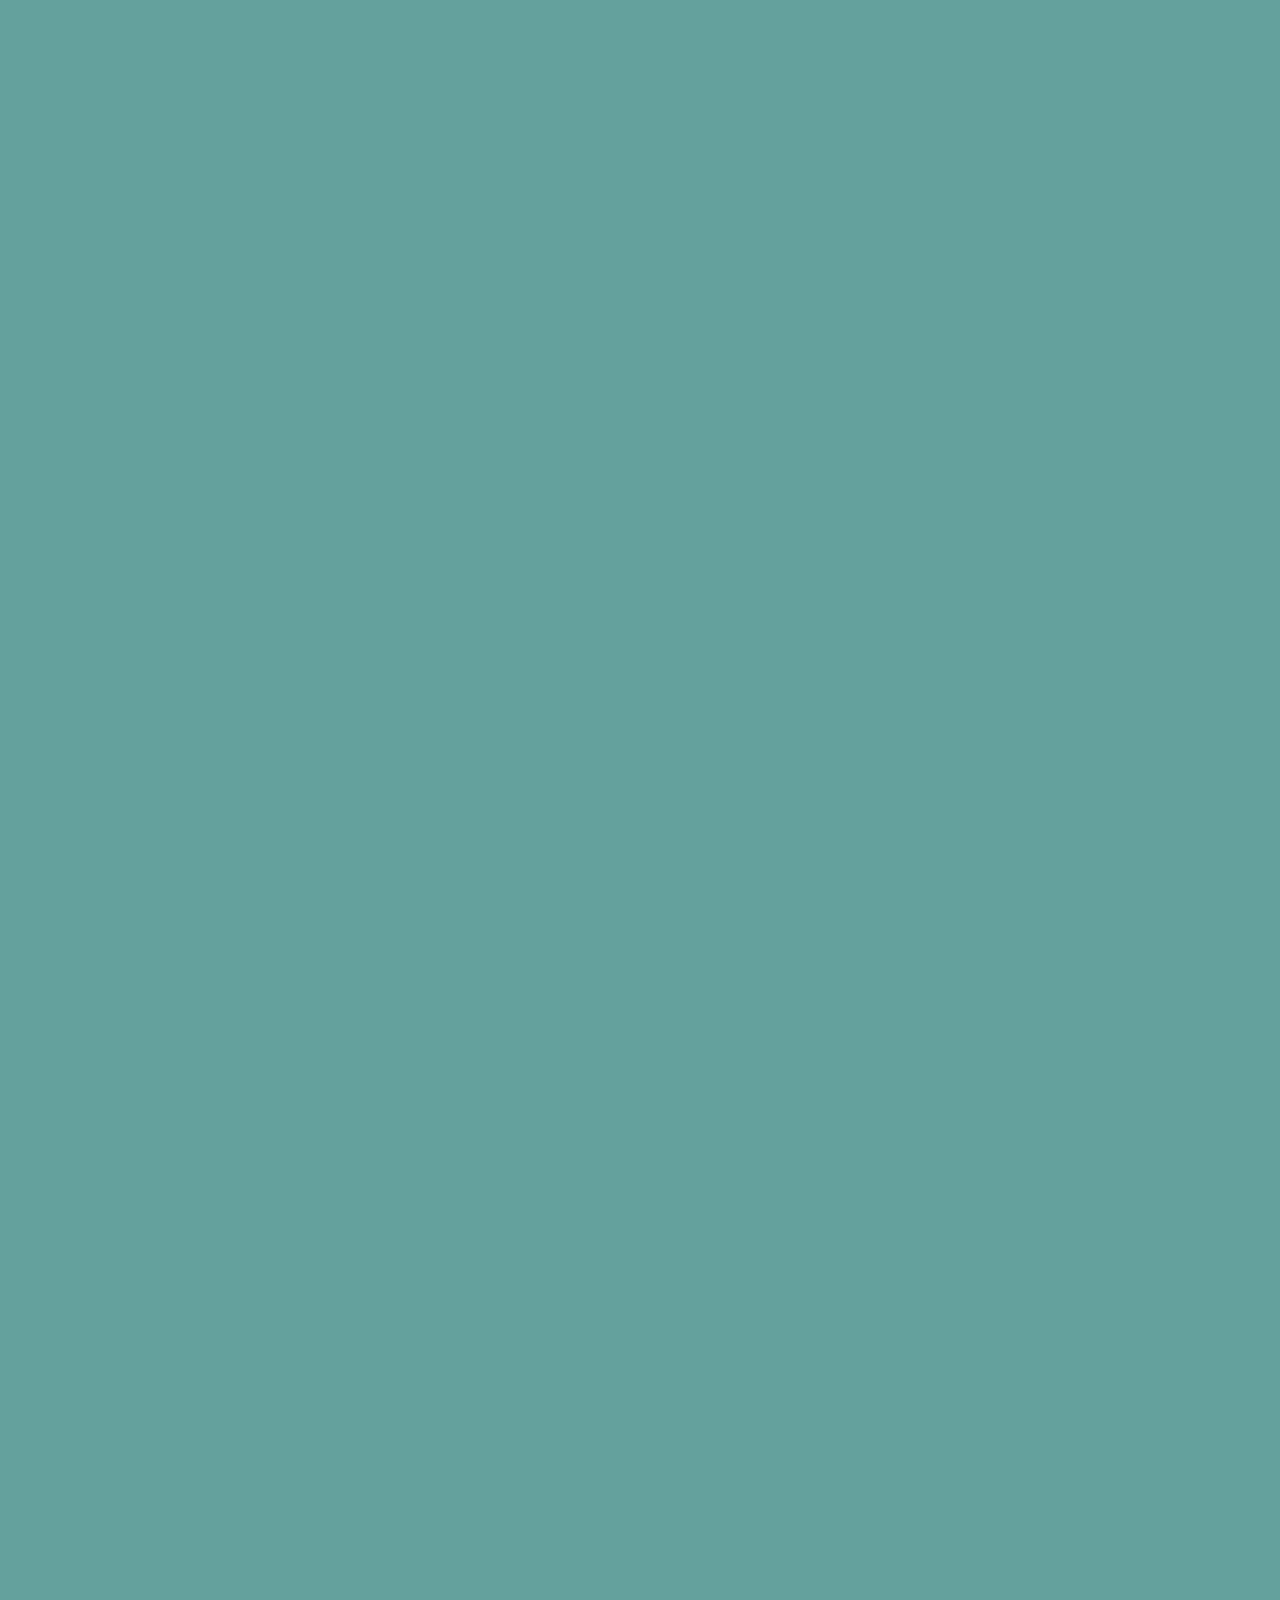
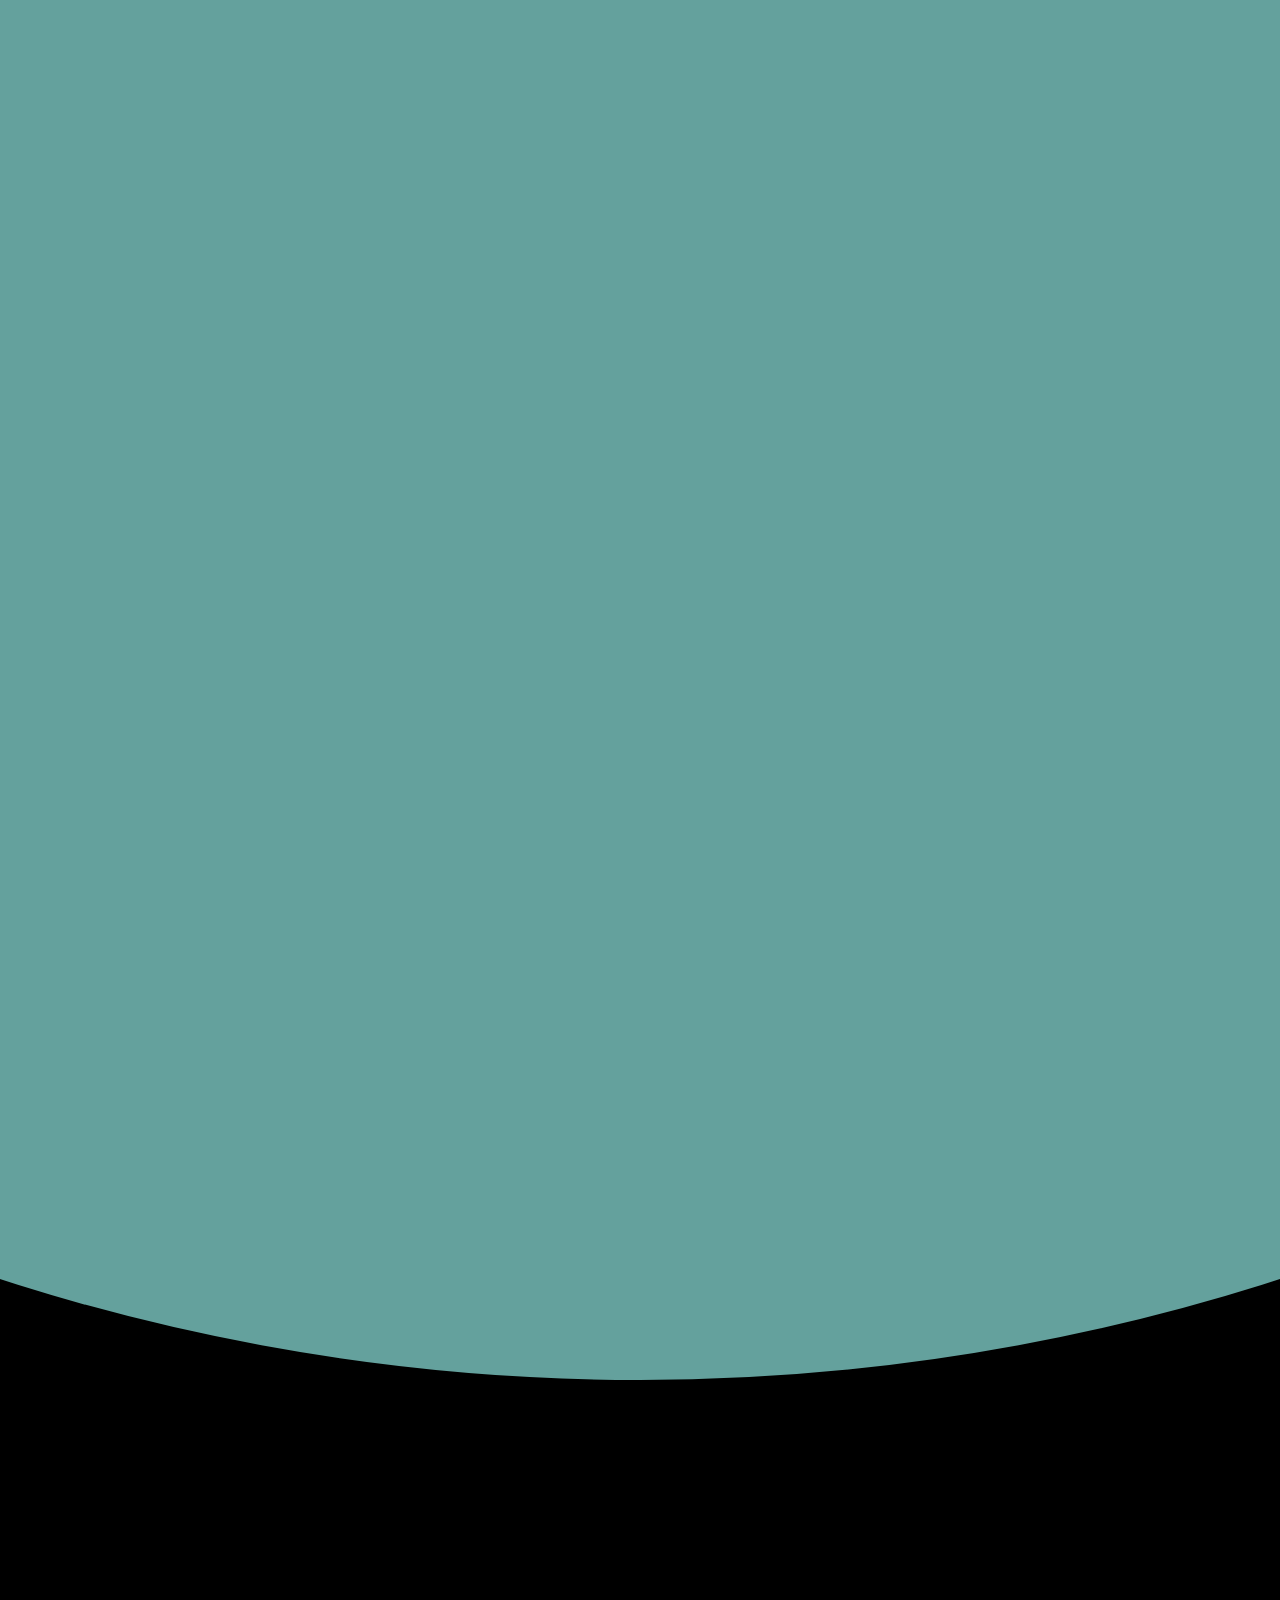
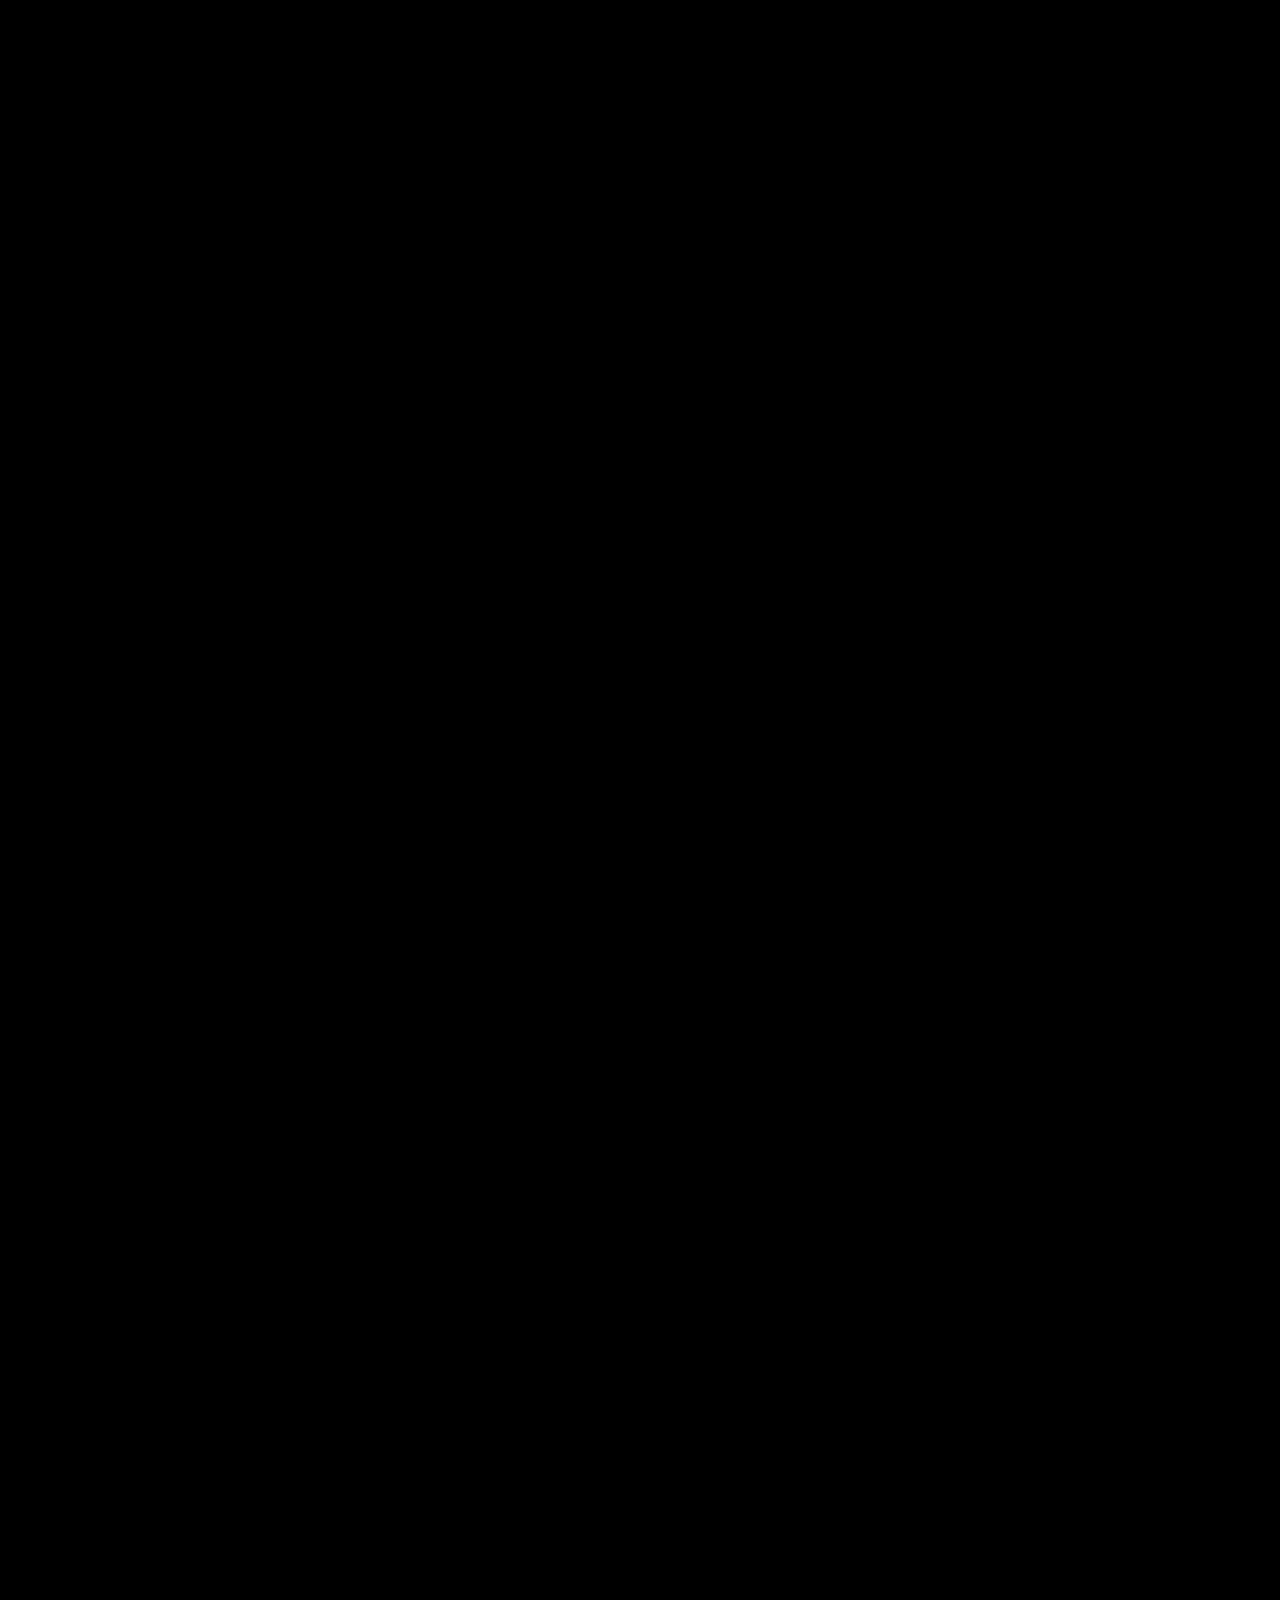
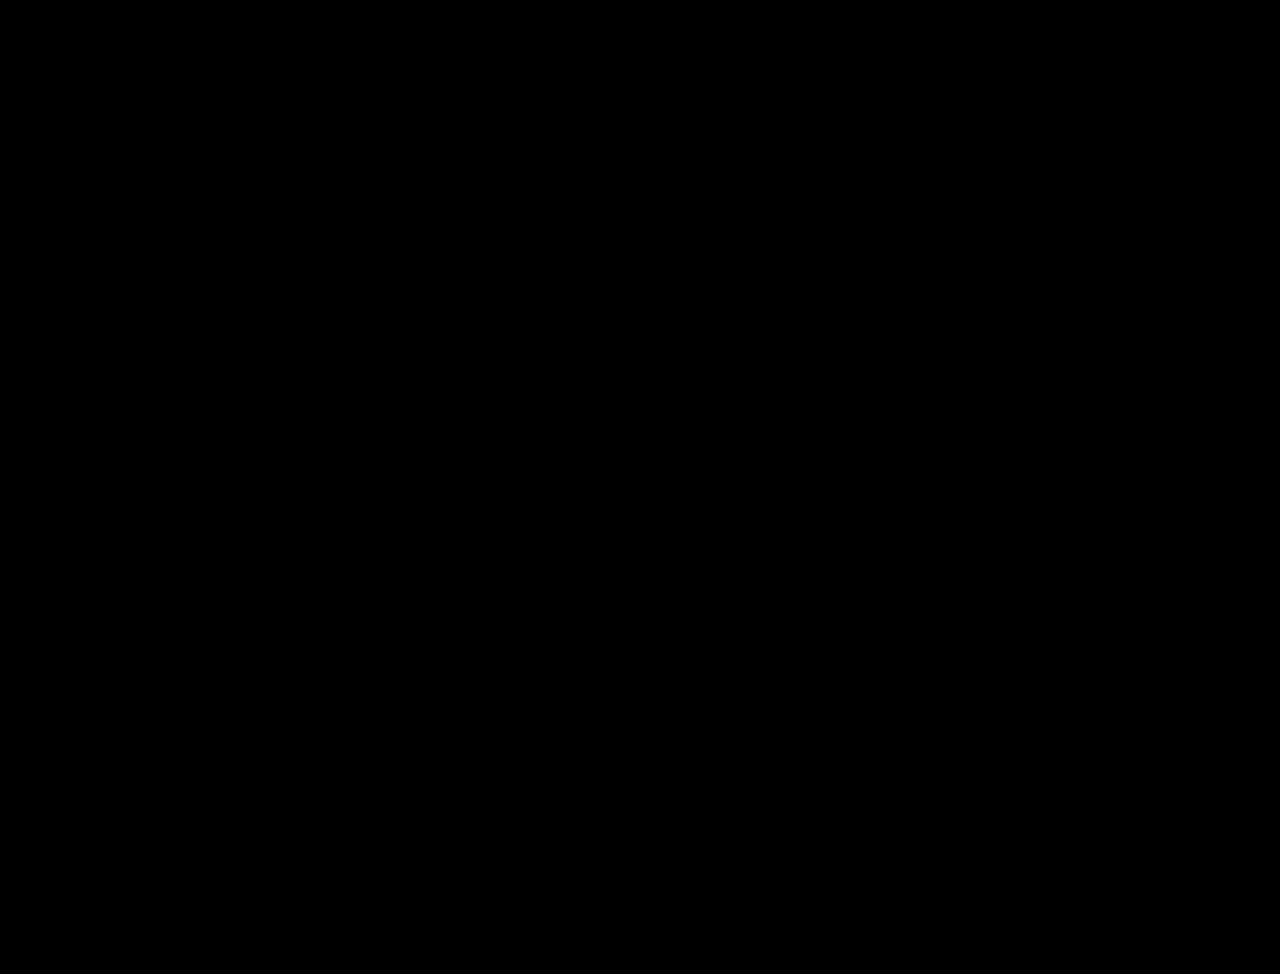
==== index.html @ 43453d51 "1.1.0" ====
<!DOCTYPE html>
<html lang="fr">
<head>
	<meta charset="utf-8">
	<meta name="viewport" content="width=device-width, initial-scale=1, shrink-to-fit=no">
	<meta name="description" content="MONDESIR PortFolio">
	<meta name="author" content="MONDESIR Malik">
	<meta name="robots" content="index, follow" />
	<title>MONDESIR PortFolio</title>

	<!-- Bootstrap core CSS -->
	<link href="vendor/bootstrap/css/bootstrap.min.css" rel="stylesheet">

	<!-- Custom fonts for this template -->
	<link href="vendor/fontawesome-free/css/all.min.css" rel="stylesheet">
	<link href="https://fonts.googleapis.com/css?family=Varela+Round" rel="stylesheet">
	<link href="https://fonts.googleapis.com/css?family=Nunito:200,200i,300,300i,400,400i,600,600i,700,700i,800,800i,900,900i" rel="stylesheet">

	<!-- Custom styles for this template -->
	<link href="css/grayscale.min.css" rel="stylesheet">
	<link href="css/style.css" rel="stylesheet">
</head>

<body id="page-top" class="welcome">
	<span id="splash-overlay" class="splash"></span>
	<span id="welcome" class="z-depth-4"></span>
	<!-- Navigation -->
	<nav class="navbar navbar-expand-lg navbar-light fixed-top" id="mainNav">
		<div class="container">
			<a class="navbar-brand js-scroll-trigger" href="#page-top">MONDESIR PortFolio</a>
			<button class="navbar-toggler navbar-toggler-right" type="button" data-toggle="collapse" data-target="#navbarResponsive" aria-controls="navbarResponsive" aria-expanded="false" aria-label="Toggle navigation">
				Menu
				<i class="fas fa-bars"></i>
			</button>
			<div class="collapse navbar-collapse" id="navbarResponsive">
				<ul class="navbar-nav ml-auto">
					<li class="nav-item">
						<a class="nav-link js-scroll-trigger" href="#about">PRÉSENTATION</a>
					</li>
					<li class="nav-item">
						<a class="nav-link js-scroll-trigger" href="#skills">COMPÉTENCES</a>
					</li>
					<li class="nav-item">
						<a class="nav-link js-scroll-trigger" href="#cursus">PARCOURS</a>
					</li>
					<li class="nav-item">
						<a class="nav-link js-scroll-trigger" href="#projects">PPE</a>
					</li>
					<li class="nav-item">
						<a class="nav-link js-scroll-trigger" href="#documents">DOCUMENTS</a>
					</li>
					<li class="nav-item">
						<a class="nav-link js-scroll-trigger" href="#contact">CONTACT</a>
					</li>
				</ul>
			</div>
		</div>
	</nav>

	<!-- Header -->
	<header class="masthead">
		<div class="container d-flex h-100 align-items-center">
			<div class="mx-auto text-center">
				<h1 class="mx-auto my-0 text-uppercase">MONDESIR</h1>
				<h2 class="text-white-50 mx-auto mt-2 mb-5">PortFolio à usage scolaire et professionnel</h2>
				<a href="#about" class="btn btn-primary js-scroll-trigger">Découvrir</a>
			</div>
		</div>
	</header>

	<!-- About Section -->
	<section id="about" class="about-section text-center">
		<div class="container">
			<div class="row">
				<div class="col-lg-8 mx-auto">
					<h2 class="text-white mb-4">PRÉSENTATION</h2>
					<p class="text-white-50">Je m'appelle Malik MONDESIR, j'ai 20 ans et je suis un étudiant en BTS SIO (Services Informatiques aux Organisations), spécialité SLAM (Solutions Logicielles et Applications Métier) au <a class="popup" href="http://www.lyceerobertschuman.com/">Lycée Privé et UFA - Robert Schuman<img class="img" src="img/cursus/rs.png" alt="Robert Schuman"></a> localisée à Dugny (93).<br><br>
						Passionné par l'informatique et le développement dans toutes ses formes, je me spécialise dans le développement Web et je souhaite poursuivre mes études en alternance pour mon bachelor (BAC+4).
					</p>
				</div>
			</div>
			<div class="crop"><img class="img-fluid" src="img/about/iPhoneX.png" alt="iPhoneX"></div>
		</div>
	</section>

	<!-- Skills Section -->
	<section id="skills" class="contact-section bg-light">
		<div class="container">
			<h2 class="text-secondary text-center mb-4">COMPÉTENCES</h2>
			<div class="row">
				<div class="col-md-4 mb-3 mb-md-0">
					<div class="card py-4 h-100">
						<div class="card-body text-center">
							<i class="fas fa-laptop-code text-primary mb-2"></i>
							<h4 class="text-uppercase m-0"><span id="typed" class="typed1"></span></h4>
							<hr class="my-4">
							<div class="small text-black-50">Langages utilisés</div>
						</div>
					</div>
				</div>

				<div class="col-md-4 mb-3 mb-md-0">
					<div class="card py-4 h-100">
						<div class="card-body text-center">
							<i class="fas fa-desktop text-primary mb-2"></i>
							<h4 class="text-uppercase m-0"><span class="typed2"></span></h4>
							<hr class="my-4">
							<div class="small text-black-50">Frameworks utilisés</div>
						</div>
					</div>
				</div>

				<div class="col-md-4 mb-3 mb-md-0">
					<div class="card py-4 h-100">
						<div class="card-body text-center">
							<i class="fas fa-tools text-primary mb-2"></i>
							<h4 class="text-uppercase m-0"><span class="typed3"></span></h4>
							<hr class="my-4">
							<div class="small text-black-50">Compétences acquises</div>
						</div>
					</div>
				</div>
			</div>
		</div>
	</section>

	<section id="cursus" class="contact-section bg-light">
		<div class="container">
			<h2 class="text-secondary text-center mb-4">PARCOURS</h2>
			<div class="timeline">
				<div class="time left">
					<div class="content">
						<h4>2020</h4>
						<p>Contrat d'apprentissage (alternance) au sein de Hub One - Télécommunications en tant que : <pre>Assistant Support Bureautique chez Hub One</pre></p>
						<img src="img/cursus/ho.png" alt="Hub One" class="img-fluid">
					</div>
				</div>
				<div class="time right">
					<div class="content">
						<h4>2019</h4>
						<p>Stage au sein de MOM Packaging dans laquelle j'ai intégré le service <pre>Automatisme</pre></p>
						<img src="img/cursus/mom.png" alt="MOM Packaging" class="img-fluid">
					</div>
				</div>
				<div class="time left">
					<div class="content">
						<h4>2017-2019</h4>
						<p>Etudiant au lycée privé et UFA Robert Schuman de la Première STI2D option SIN à la deucième année de BTS SIO SLAM</p>
						<img src="img/cursus/rs.png" alt="Robert Schuman" class="img-fluid">
					</div>
				</div>
				<div class="time right">
					<div class="content">
						<h4>2015-2016</h4>
						<p>Etudiant au lycée de l'ensemble La Salle Saint-Rosaire</p>
						<img src="img/cursus/ssr.png" alt="La Salle Saint-Rosaire" class="img-fluid">
					</div>
				</div>
				<div class="time left">
					<div class="content">
						<h4>2014</h4>
						<p>Stage à Renault SAS à Boulogne Billancourt</p>
						<img src="img/cursus/rrg.png" alt="Renault SAS" class="img-fluid">
					</div>
				</div>
			</div>
		</div>
	</section>

	<!-- Projects Section -->
	<section id="projects" class="projects-section bg-light">
		<div class="container">

			<!-- Featured Project Row 1 -->
			<div class="row align-items-center no-gutters mb-4 mb-lg-5">
				<div class="col-xl-8 col-lg-7">
					<img class="img-fluid mb-3 mb-lg-0" src="https://fakeimg.pl/700x500/fff%2C0/008bc4/?font=lobster&font_size=175&text=Alumnus" alt="Alumnus">
				</div>
				<div class="col-xl-4 col-lg-5">
					<div class="featured-text text-center text-lg-left">
						<h4><a href="https://github.com/mondesirm/alumnus">Contexte LPRS : Alumnus</a></h4>
						<p class="text-black-50 mb-0">
							Site pour le lycée privé et UFA Robert Schuman qui permet à ses étudiants de communiquer ensemble,
							de poster sur un forum privé ainsi que de décrocher des opportunités d'alternance.
						</p>
					</div>
				</div>
			</div>

			<!-- Featured Project Row 2 -->
			<div class="row align-items-center no-gutters mb-4 mb-lg-5">
				<div class="col-xl-4 col-lg-5">
					<div class="featured-text text-center text-lg-left">
						<h4><a href="https://github.com/mondesirm/medisys">Contexte HSB : MediSys</a></h4>
						<p class="text-black-50 mb-0">
							Solution logicielle de gestion simplifiée d'un stock de médicaments, des prises de rendez-vous
							entre un patient et son médecin traitant ainsi que des profils utilisateurs et clients au même endroit.
						</p>
					</div>
				</div>
				<div class="col-xl-8 col-lg-7">
					<img class="img-fluid mb-3 mb-lg-0" src="https://fakeimg.pl/700x500/fff%2C0/0a0/?font=lobster&font_size=175&text=MediSys" alt="MediSys">
				</div>
			</div>

			<!-- Project Row 1 -->
			<div class="row justify-content-center no-gutters mb-5 mb-lg-0">
				<div class="col-lg-6">
					<img class="img-fluid" src="https://fakeimg.pl/700x500/fff%2C0/f40/?font=lobster&font_size=150&text=BlockXter" alt="BlockXter">
				</div>
				<div class="col-lg-6">
					<div class="bg-black text-center h-100 project">
						<div class="d-flex h-100">
							<div class="project-text w-100 my-auto text-center text-lg-left">
								<h4 class="text-white"><a href="https://github.com/mondesirm/blockxter">BlockXter</a></h4>
								<p class="mb-0 text-white-50">Une médiathèque de films (et non un site de streaming) composée d'un centre d'admnistration.</p>
								<hr class="d-none d-lg-block mb-0 ml-0">
							</div>
						</div>
					</div>
				</div>
			</div>

			<!-- Project Row 2 -->
			<div class="row justify-content-center no-gutters">
				<div class="col-lg-6">
					<img class="img-fluid" src="https://fakeimg.pl/700x500/fff%2C0/00C/?font=lobster&font_size=150&text=Academia" alt="Academia">
				</div>
				<div class="col-lg-6 order-lg-first">
					<div class="bg-black text-center h-100 project">
						<div class="d-flex h-100">
							<div class="project-text w-100 my-auto text-center text-lg-right">
								<h4 class="text-white"><a href="https://github.com/mondesirm/academia">Academia</a></h4>
								<p class="mb-0 text-white-50">Site pour la gestion des élèves,
								des enseignants et des ressources d'un établissement secondaaire.</p>
								<hr class="d-none d-lg-block mb-0 mr-0">
							</div>
						</div>
					</div>
				</div>
			</div>

			<!-- Project Row 3 -->
			<div class="row justify-content-center no-gutters mb-5 mb-lg-0">
				<div class="col-lg-6">
					<img class="img-fluid" src="https://fakeimg.pl/700x500/fff%2C0/f00/?font=lobster&font_size=120&text=Pizza%20Empire" alt="Pizza Empire">
				</div>
				<div class="col-lg-6">
					<div class="bg-black text-center h-100 project">
						<div class="d-flex h-100">
							<div class="project-text w-100 my-auto text-center text-lg-left">
								<h4 class="text-white"><a href="https://github.com/mondesirm/pizza-empire">Pizza Empire</a></h4>
								<p class="mb-0 text-white-50">Un site de restauration fictive avec possibilité de commander des plats.</p>
								<hr class="d-none d-lg-block mb-0 ml-0">
							</div>
						</div>
					</div>
				</div>
			</div>

		</div>
	</section>

	<!-- Signup Section -->
	<!-- <section id="signup" class="signup-section">
		<div class="container">
			<div class="row">
				<div class="col-md-10 col-lg-8 mx-auto text-center">

					<i class="far fa-paper-plane fa-2x mb-2 text-white"></i>
					<h2 class="text-white mb-5">Newsletter</h2>

					<form class="form-inline d-flex">
						<input type="email" class="form-control flex-fill mr-0 mr-sm-2 mb-3 mb-sm-0" id="inputEmail" placeholder="Enter email address...">
						<button type="submit" class="btn btn-primary mx-auto">S'abonner</button>
					</form>

				</div>
			</div>
		</div>
	</section> -->

	<!-- Card Section -->
	<section id="documents" class="contact-section bg-black text-center">
		<div class="container">
			<h2 class="text-secondary text-center mb-4">DOCUMENTS</h2>
			<div class="row">
				<div class="col-lg-4 mx-auto">
					<div class="card">
						<div class="card-body row text-center">
							<div class="col">
								<!-- <div class="text-value-xl">21</div> -->
								<div class="text-uppercase text-muted medium"><a href="MONDESIR_CV.pdf" download>Télécharge mon CV</a></div>
							</div>
						</div>
					</div>
				</div>
				<!-- <div class="col">
					<div class="card">
						<div class="card-header bg-secondary">
							<i class="fab fa-github-alt text-white my-4 display-4"></i>
						</div>
						<div class="card-body row text-center">
							<div class="col">
								<div class="text-value-xl">21</div>
								<div class="text-uppercase text-muted small">repos</div>
							</div>
							<div class="vr"></div>
							<div class="col">
								<div class="text-value-xl">8</div>
								<div class="text-uppercase text-muted small">followers</div>
							</div>
						</div>
					</div>
				</div> -->
				<!-- <div class="col">
					<div class="LI-profile-badge card" data-version="v1" data-size="small" data-locale="fr_FR" data-type="vertical" data-theme="light" data-vanity="malik-mondesir"><a class="card-header LI-simple-link" href='https://fr.linkedin.com/in/malik-mondesir?trk=profile-badge'>Malik MONDESIR</a></div>
				</div>
				<div class="col">
					<div class="LI-profile-badge bg-white"  data-version="v1" data-size="large" data-locale="fr_FR" data-type="horizontal" data-theme="light" data-vanity="malik-mondesir"><a class="LI-simple-link" href='https://fr.linkedin.com/in/malik-mondesir?trk=profile-badge'>Malik MONDESIR</a></div>
				</div> -->
			</div>
		</div>
	</section>

	<!-- Contact Section -->
	<section id="contact" class="contact-section bg-black">
		<div class="container">
			<h2 class="text-secondary text-center mb-4">CONTACTS</h2>
			<div class="row">
				<div class="col-md-4 mb-3 mb-md-0">
					<div class="card py-4 h-100">
						<div class="card-body text-center">
							<i class="fas fa-map-marked-alt text-primary mb-2"></i>
							<h4 class="text-uppercase m-0">Adresse</h4>
							<hr class="my-4">
							<div class="small text-black-50">Périphérie de Paris</div>
						</div>
					</div>
				</div>

				<div class="col-md-4 mb-3 mb-md-0">
					<div class="card py-4 h-100">
						<div class="card-body text-center">
							<i class="fas fa-envelope text-primary mb-2"></i>
							<h4 class="text-uppercase m-0">Email</h4>
							<hr class="my-4">
							<div class="small text-black-50">
								<a href="mailto:malikmondesir@gmail.com
									&subject=PortFolio
									&body=Bonjour%20Malik,%20">malikmondesir@gmail.com
								</a>
							</div>
						</div>
					</div>
				</div>

				<div class="col-md-4 mb-3 mb-md-0">
					<div class="card py-4 h-100">
						<div class="card-body text-center">
							<i class="fas fa-mobile-alt text-primary mb-2"></i>
							<h4 class="text-uppercase m-0">Téléphone</h4>
							<hr class="my-4">
							<div class="small text-black-50">
								<a href="tel:0627751652">06 27 75 16 52</a>
							</div>
						</div>
					</div>
				</div>
			</div>

			<div class="social d-flex justify-content-center">
				<a href="https://www.linkedin.com/in/malik-mondesir/" class="mx-2">
					<i class="fab fa-linkedin-in"></i>
				</a>
				<a href="https://github.com/mondesirm/" class="mx-2">
					<i class="fab fa-github-alt"></i>
				</a>
			</div>
		</div>
	</section>

	<!-- <section class="contact-section bg-black text-center">
		<div class="container">
			<script src="https://gist.github.com/mondesirm/c7790a0b3f957fee46fb705e9e9e18c1.js"></script>
		</div>
	</section> -->

	<!-- Card Section
	<section class="contact-section bg-black text-center">
		<div class="container">
			<div class="row">
				<div class="col">
					<div class="card">
						<div class="card-header bg-primary">
							<i class="fab fa-linkedin-in text-white my-4 display-4"></i>
						</div>
						<div class="card-body row text-center">
							<div class="col">
								<div class="text-value-xl">21</div>
								<div class="text-uppercase text-muted small">relations</div>
							</div>
							<div class="vr"></div>
							<div class="col">
								<div class="text-value-xl">8</div>
								<div class="text-uppercase text-muted small">collaborateurs</div>
							</div>
						</div>
					</div>
				</div>
				<div class="col">
					<div class="card">
						<div class="card-header bg-secondary">
							<i class="fab fa-github-alt text-white my-4 display-4"></i>
						</div>
						<div class="card-body row text-center">
							<div class="col">
								<div class="text-value-xl">21</div>
								<div class="text-uppercase text-muted small">repos</div>
							</div>
							<div class="vr"></div>
							<div class="col">
								<div class="text-value-xl">8</div>
								<div class="text-uppercase text-muted small">followers</div>
							</div>
						</div>
					</div>
				</div>
				<div class="col">
					<div class="LI-profile-badge card" data-version="v1" data-size="small" data-locale="fr_FR" data-type="vertical" data-theme="light" data-vanity="malik-mondesir"><a class="card-header LI-simple-link" href='https://fr.linkedin.com/in/malik-mondesir?trk=profile-badge'>Malik MONDESIR</a></div>
				</div>
				<div class="col">
					<div class="LI-profile-badge bg-white"  data-version="v1" data-size="large" data-locale="fr_FR" data-type="horizontal" data-theme="light" data-vanity="malik-mondesir"><a class="LI-simple-link" href='https://fr.linkedin.com/in/malik-mondesir?trk=profile-badge'>Malik MONDESIR</a></div>
				</div>
			</div>
		</div>
	</section> -->

	<!-- Footer -->
	<footer class="bg-black small text-center text-white-50">
		<div class="container popup">
			Grayscale 2019<script>new Date().getFullYear()>2010&&document.write("-"+new Date().getFullYear());</script> | MIT <i class="fas fa-info-circle"></i>
			<div class="txt bg-white text-black">
				Permission is hereby granted, free of charge, to any person obtaining a copy of this software and associated documentation files (the "Software"), to deal in the Software without restriction, including without limitation the rights to use, copy, modify, merge, publish, distribute, sublicense, and/or sell copies of the Software, and to permit persons to whom the Software is furnished to do so, subject to the following conditions:

				The above copyright notice and this permission notice shall be included in all copies or substantial portions of the Software.

				THE SOFTWARE IS PROVIDED "AS IS", WITHOUT WARRANTY OF ANY KIND, EXPRESS OR IMPLIED, INCLUDING BUT NOT LIMITED TO THE WARRANTIES OF MERCHANTABILITY, FITNESS FOR A PARTICULAR PURPOSE AND NONINFRINGEMENT. IN NO EVENT SHALL THE AUTHORS OR COPYRIGHT HOLDERS BE LIABLE FOR ANY CLAIM, DAMAGES OR OTHER LIABILITY, WHETHER IN AN ACTION OF CONTRACT, TORT OR OTHERWISE, ARISING FROM, OUT OF OR IN CONNECTION WITH THE SOFTWARE OR THE USE OR OTHER DEALINGS IN THE SOFTWARE.
			</div>
		</div>
	</footer>

	<!-- Bootstrap core JavaScript -->
	<script src="vendor/jquery/jquery.min.js"></script>
	<script src="vendor/bootstrap/js/bootstrap.bundle.min.js"></script>
	<!-- Plugin JavaScript -->
	<script src="vendor/jquery-easing/jquery.easing.min.js"></script>
	<!-- Custom scripts for this template -->
	<script src="js/grayscale.min.js"></script>
	<!-- Typed JS  -->
	<script src='https://cdnjs.cloudflare.com/ajax/libs/jquery/3.0.0-alpha1/jquery.min.js'></script>
	<script src='https://cdnjs.cloudflare.com/ajax/libs/typed.js/1.1.1/typed.min.js'></script>
	<script src="https://cdn.jsdelivr.net/npm/typed.js@2.0.11"></script>
	<script src="js/script.js"></script>
	<!-- LinkedIn -->
	<script src="https://platform.linkedin.com/badges/js/profile.js" async defer></script>
</body>
</html>

<!-- <nav class="goo">
	<input type="checkbox" href="#" class="goo-open" name="goo-open" id="goo-open"/>
	<label class="goo-open-button" for="goo-open">
		<span class="hamburger hamburger-1"></span>
		<span class="hamburger hamburger-2"></span>
		<span class="hamburger hamburger-3"></span>
	</label>

	<a href="#about" class="goo-item"><i class="fas fa-user-graduate"></i></a>
	<a href="#skills" class="goo-item"><i class="fas fa-code"></i></a>
	<a href="#cursus" class="goo-item"><i class="fas fa-history"></i></a>
	<a href="#projects" class="goo-item"><i class="fas fa-suitcase"></i></a>
	<a href="#documents" class="goo-item"><i class="fas fa-file-pdf"></i></a>
	<a href="#contact" class="goo-item"><i class="fas fa-address-card"></i></a>
</nav>

<svg xmlns="http://www.w3.org/2000/svg" version="1.1">
	<defs>
		<filter id="shadowed-goo">
			<feGaussianBlur in="SourceGraphic" result="blur" stdDeviation="10" />
			<feColorMatrix in="blur" mode="matrix" values="1 0 0 0 0  0 1 0 0 0  0 0 1 0 0  0 0 0 18 -7" result="goo" />
			<feGaussianBlur in="goo" stdDeviation="3" result="shadow" />
			<feColorMatrix in="shadow" mode="matrix" values="0 0 0 0 0  0 0 0 0 0  0 0 0 0 0  0 0 0 1 -0.2" result="shadow" />
			<feOffset in="shadow" dx="1" dy="1" result="shadow" />
			<feComposite in2="shadow" in="goo" result="goo" />
			<feComposite in2="goo" in="SourceGraphic" result="mix" />
		</filter>
		<filter id="goo">
			<feGaussianBlur in="SourceGraphic" result="blur" stdDeviation="10" />
			<feColorMatrix in="blur" mode="matrix" values="1 0 0 0 0  0 1 0 0 0  0 0 1 0 0  0 0 0 18 -7" result="goo" />
			<feComposite in2="goo" in="SourceGraphic" result="mix" />
		</filter>
	</defs>
</svg> -->
---- css/grayscale.min.css ----
/*!
 * Start Bootstrap - Grayscale v5.0.9 (https://startbootstrap.com/template-overviews/grayscale)
 * Copyright 2013-2019 Start Bootstrap
 * Licensed under MIT (https://github.com/BlackrockDigital/startbootstrap-grayscale/blob/master/LICENSE)
 */#mainNav{min-height:56px;background-color:#fffd}#mainNav .navbar-toggler{font-size:80%;padding:.75rem;color:#64a19d;border:1px solid #64a19d}#mainNav .navbar-toggler:focus{outline:0}#mainNav .navbar-brand{transition:.5s ease;color:#161616;font-weight:700;padding:.9rem 0}#mainNav .navbar-nav .nav-item:hover{color:fade(white,80%);outline:0;background-color:transparent}#mainNav .navbar-nav .nav-item:active,#mainNav .navbar-nav .nav-item:focus{outline:0;background-color:transparent}@media (min-width:992px){#mainNav{padding-top:0;padding-bottom:0;border-bottom:none;background-color:transparent;transition: .3s ease-in-out}#mainNav .navbar-brand{padding:.5rem 0;color:rgba(255,255,255,.5)}#mainNav .nav-link{transition:.5s ease;padding:2rem 1.5rem;color:rgba(255,255,255,.5)}#mainNav .nav-link:hover{color:rgba(255,255,255,.75)}#mainNav .nav-link:active{color:#fff}#mainNav.navbar-shrink{background-color:#fffd}#mainNav.navbar-shrink .navbar-brand{color:#161616}#mainNav.navbar-shrink .nav-link{color:#161616;padding:1.5rem 1.5rem 1.25rem;border-bottom:.25rem solid transparent}#mainNav.navbar-shrink .nav-link:hover{color:#64a19d}#mainNav.navbar-shrink .nav-link:active{color:#467370}#mainNav.navbar-shrink .nav-link.active{color:#64a19d;outline:0;border-bottom:.25rem solid #64a19d}}.masthead{position:relative;width:100%;height:auto;min-height:35rem;padding:15rem 0;background:linear-gradient(to bottom,rgba(22,22,22,.3) 0,rgba(22,22,22,.7) 75%,#161616 100%),url(../img/about/mockuper.png);background-position:center;background-repeat:no-repeat;background-attachment:scroll;background-size:cover}.masthead h1{font-family:'Varela Round';font-size:2.5rem;line-height:2.5rem;letter-spacing:.8rem;background:-webkit-linear-gradient(rgba(255,255,255,.9),rgba(255,255,255,0));-webkit-text-fill-color:transparent;-webkit-background-clip:text}.masthead h2{max-width:20rem;font-size:1rem}@media (min-width:768px){.masthead h1{font-size:4rem;line-height:4rem}}@media (min-width:992px){.masthead{height:100vh;padding:0}.masthead h1{font-size:6.5rem;line-height:6.5rem;letter-spacing:.8rem}.masthead h2{max-width:30rem;font-size:1.25rem}}.btn{box-shadow:0 .1875rem .1875rem 0 rgba(0,0,0,.1)!important;padding:1.25rem 2rem;font-family:'Varela Round';font-size:80%;text-transform:uppercase;letter-spacing:.15rem;border:0}.btn-primary{background-color:#64a19d}.btn-primary:hover{background-color:#4f837f}.btn-primary:focus{background-color:#4f837f;color:#fff}.btn-primary:active{background-color:#467370!important}.about-section{padding-top:10rem;background:linear-gradient(to bottom,#161616 0,rgba(22,22,22,.9) 75%,rgba(22,22,22,.8) 100%)}.about-section p{margin-bottom:5rem}.projects-section{padding:10rem 0}.projects-section .featured-text{padding:2rem}@media (min-width:992px){.projects-section .featured-text{padding:0 0 0 2rem;border-left:.5rem solid #64a19d}}.projects-section .project-text{padding:3rem;font-size:90%}@media (min-width:992px){.projects-section .project-text{padding:5rem}.projects-section .project-text hr{border-color:#64a19d;border-width:.25rem;width:30%}}.signup-section{padding:10rem 0;background:linear-gradient(to bottom,rgba(22,22,22,.1) 0,rgba(22,22,22,.5) 75%,#161616 100%),url(../img/bg-signup.jpg);background-position:center;background-repeat:no-repeat;background-attachment:scroll;background-size:cover}.signup-section .form-inline input{box-shadow:0 .1875rem .1875rem 0 rgba(0,0,0,.1)!important;padding:1.25rem 2rem;height:auto;font-family:'Varela Round';font-size:80%;text-transform:uppercase;letter-spacing:.15rem;border:0}.contact-section{padding:5rem 0 0}.contact-section .card{border:0;border-bottom:.25rem solid #64a19d}.contact-section .card h4{font-size:.8rem;font-family:'Varela Round';text-transform:uppercase;letter-spacing:.15rem}.contact-section .card hr{border-color:#64a19d;border-width:.25rem;width:3rem}.contact-section .social{margin-top:5rem}.contact-section .social a{text-align:center;height:3rem;width:3rem;background:rgba(255,255,255,.1);border-radius:100%;line-height:3rem;color:rgba(255,255,255,.3)}.contact-section .social a:hover{color:rgba(255,255,255,.5)}.contact-section .social a:active{color:#fff}body{font-family:Nunito;letter-spacing:.0625em}a{color:#64a19d}a:focus,a:hover{text-decoration:none;color:#3c6360}.bg-black{background-color:#161616!important}.bg-primary{background-color:#64a19d!important}.text-primary{color:#64a19d!important}footer{padding:5rem 0}
---- css/style.css ----
/* LOGO + CURSORS */
	/*#logo { transition: all .5s ease-out; }*/
	/*#logo:hover { animation: zoom .8s infinite; }*/
	* { cursor: url('img/cursor.png') 0 0, auto !important; }
	.fancybox-content:active, .fancybox-content h2:active,
	.fancybox-content div:active, .fancybox-content p:active {
		cursor: url('img/cursor3.png') 15 15, auto !important;
	}
	a, button, img, .sl-nav, .info-request .arrow,
	.btn.blue, .crf-s:after, .crf-sm *,
	#calendar .left, #calendar .right { cursor: url('img/cursor2.png') 10 0, auto !important; }
	form input, textarea { cursor: url('img/cursor4.png') 15 15, auto !important; }

/* SCROLLBAR */
	::-webkit-scrollbar { background-color: #1c1e1f; color: #c5c1b9; }

	.nav-link.js-scroll-trigger, .navbar-brand.js-scroll-trigger, .img, .img.cc_pointer, .cc_pointer, [type="search"]::-webkit-search-cancel-button, [type="search"]::-webkit-search-decoration, .paper-button, .ytp-progress-bar-container, input[type=submit], :link, :visited, a > *, img, button, ::-webkit-scrollbar-button, .ogdlpmhglpejoiomcodnpjnfgcpmgale_pointer, ::-webkit-file-upload-button, button, .ytp-volume-panel, #myogdlpmhglpejoiomcodnpjnfgcpmgale .icon {
	    cursor: url([data-uri]…IHrA2qnB4OsxsAAVJR5lwYsBUg2t0eYAooCqHKWyLV6gd7l8gw0ADJDwAAAABJRU5ErkJggg==) 9 0, auto !important;
	}

	::-webkit-scrollbar-corner { background-color: #181a1b; }

	::-webkit-scrollbar-thumb { background-color: #2a2c2e; }

	::selection { background-color: #64a19d; color: white !important; }

/* POPUP */
	.popup {
		position: relative;
		display: inline-block;
	}

	.popup .txt, .popup .img {
		visibility: hidden;
		width: 100%;
		background-color: transparent;
		color: black;
		text-align: center;
		border-radius: 6px;
		padding: 5px 0;
		position: absolute;
		z-index: 1;
		bottom: 100%;
		left: 50%;
		margin-left: -50%;
		opacity: 0;
		transition: all 1s;
	}

	/*.popup .txt::after, .popup .img::after {
		content: "";
		position: absolute;
		top: 100%; left: 50%;
		margin-left: -5px;
		border-width: 5px;
		border-style: solid;
		border-color: white transparent transparent transparent;
	}*/

	.popup i:hover + .txt { background-color: white; visibility: visible; opacity: .8; }

	.popup:hover .img { visibility: visible; opacity: 1; }

	.img-fluid { transition: all 1s; }

	.img-fluid:hover { transform: scale(1.1); }
	.img-fluid:hover + div { z-index: -1; }

	.popup:hover .img:hover { transform: translateY(-23%) scale(1.5); }

	.crop { height: 550px; overflow: hidden; }

	.crop img { margin: 0; }

/* SPLASH */
	body.welcome { background: #000; -webkit-font-smoothing: antialiased; }

	.welcome .splash {
		height: 0px;
		padding: 0px;
		border: 130em solid #64a19d;
		position: fixed;
		left: 50%;
		top: 100%;
		display: block;
		box-sizing: initial;
		overflow: hidden;

		border-radius: 50%;
		transform: translate(-50%, -50%);
		animation: puff 0.5s 1.8s cubic-bezier(0.55, 0.055, 0.675, 0.19) forwards, borderRadius 0.2s 2.3s linear forwards;
	}

	.welcome #welcome {
		background: #000;
		width: 56px;
		height: 56px;
		position: absolute;
		left: 50%;
		top: 50%;
		overflow: hidden;
		opacity: 0;
		transform: translate(-50%, -50%);
		border-radius: 50%;
		animation: init 0.5s 0.2s cubic-bezier(0.55, 0.055, 0.675, 0.19) forwards, moveDown 1s 0.8s cubic-bezier(0.6, -0.28, 0.735, 0.045) forwards, moveUp 1s 1.8s cubic-bezier(0.175, 0.885, 0.32, 1.275) forwards, materia 0.5s 2.7s cubic-bezier(0.86, 0, 0.07, 1) forwards, hide 2s 2.9s ease forwards;
	}

	/* moveIn */
	.welcome #welcome ~ * {
		opacity: 0;
		animation: moveIn 2s 3.1s ease forwards;
	}

	@keyframes init {
		0% { width: 0px; height: 0px; }
		100% { width: 56px; height: 56px; margin-top: 0px; opacity: 1; }
	}

	@keyframes puff {
		0% { top: 100%; height: 0px; padding: 0px; }
		100% { top: 50%; height: 100%; padding: 0px 100%; }
	}

	@keyframes borderRadius {
		0% { border-radius: 50%; }
		100% { border-radius: 0px; }
	}

	@keyframes moveDown {
		0% { top: 50%; }
		50% { top: 40%; }
		100% { top: 100%; }
	}

	@keyframes moveUp {
		0% { background: #64a19d; top: 100%; }
		50% { top: 40%; }
		100% { top: 50%; background: #c5c1b9; }
	}

	@keyframes materia {
		0% { background: #c5c1b9; }
		50% { background: #c5c1b9; top: 26px; }
		100% { background: #fff; width: 100%; height: 120px; border-radius: 0px; top: 26px; }
	}

	@keyframes moveIn {
		0% { opacity: 0; }
		100% { opacity: 1; }
	}

	@keyframes hide {
		0% { opacity: 1; }
		100% { opacity: 0; }
	}

/* TIMELINE */
	/* The actual timeline (the vertical ruler) */
	.timeline {
		position: relative;
		max-width: 1200px;
		margin: 0 auto;
	}

	/* The actual timeline (the vertical ruler) */
	.timeline::after {
		content: '';
		position: absolute;
		width: .5rem;
		background-color: #64a19d;
		top: 0;
		bottom: 0;
		left: 50%;
		margin-left: -6px;
		border-radius: 50px;
	}

	/* Container around content */
	.time {
		padding: 10px 40px;
		position: relative;
		background-color: inherit;
		width: 50%;
	}

	/* The circles on the timeline */
	.time::after {
		content: '';
		position: absolute;
		width: 25px;
		height: 25px;
		right: -10px;
		background-color: white;
		border: 4px solid #c5c1b9;
		top: 15px;
		border-radius: 50%;
		z-index: 1;
	}

	/* Place the card to the left */
	.time.left {
		left: 0;
	}

	/* Place the card to the right */
	.time.right {
		left: 50%;
	}

	/* Add arrows to the left card (pointing right) */
	.time.left::before {
		content: " ";
		height: 0;
		position: absolute;
		top: 22px;
		width: 0;
		z-index: 1;
		right: 30px;
		border: medium solid white;
		border-width: 10px 0 10px 10px;
		border-color: transparent transparent transparent white;
	}

	/* Add arrows to the right card (pointing left) */
	.time.right::before {
		content: " ";
		height: 0;
		position: absolute;
		top: 22px;
		width: 0;
		z-index: 1;
		left: 30px;
		border: medium solid white;
		border-width: 10px 10px 10px 0;
		border-color: transparent white transparent transparent;
	}

	/* Fix the circle for cards on the right side */
	.time.right::after {
		left: -15px;
	}

	/* The actual content */
	.content {
		padding: 20px 30px;
		background-color: white;
		position: relative;
		border-radius: 6px;
	}

	/* Media queries - Responsive timeline on screens less than 600px wide */
	@media screen and (max-width: 600px) {
		/* Place the timelime to the left */
		.timeline::after {
			left: 31px;
		}

		/* Full-width cards */
		.time {
			width: 100%;
			padding-left: 70px;
			padding-right: 25px;
		}

		/* Make sure that all arrows are pointing leftwards */
		.time::before {
			left: 60px;
			border: medium solid white;
			border-width: 10px 10px 10px 0;
			border-color: transparent white transparent transparent;
		}

		/* Make sure all circles are at the same spot */
		.time.left::after, .time.right::after {
			left: 15px;
		}

		/* Make all right containers behave like the left ones */
		.time.right {
			left: 0%;
		}
	}

.goo {
	position: fixed;
	top: 83%;
	left: 60px !important;
	margin-left: -80px;
	padding-top: 130px;
	padding-left: 80px;
	width: 100%;
	height: 100%;
	box-sizing: border-box;
	font-size: 20px;
	text-align: left;
	-webkit-filter: url("#shadowed-goo");
	filter: url("#shadowed-goo");
	writing-mode: vertical-lr;
}

.goo-item, .goo-open-button {
	background: #64a19d;
	border-radius: 100%;
	width: 80px;
	height: 80px;
	margin-left: -40px;
	position: absolute;
	top: 20px;
	color: white;
	text-align: center;
	line-height: 80px;
	-webkit-transform: translate3d(0, 0, 0);
	transform: translate3d(0, 0, 0);
	-webkit-transition: -webkit-transform ease-out 200ms;
	transition: -webkit-transform ease-out 200ms;
	transition: transform ease-out 200ms;
	transition: transform ease-out 200ms, -webkit-transform ease-out 200ms;
}

.goo-open {
	display: none;
}

.hamburger {
	width: 25px;
	height: 3px;
	background: white;
	display: block;
	position: absolute;
	top: 50%;
	left: 50%;
	margin-left: -12.5px;
	margin-top: -1.5px;
	-webkit-transition: -webkit-transform 200ms;
	transition: -webkit-transform 200ms;
	transition: transform 200ms;
	transition: transform 200ms, -webkit-transform 200ms;
}

.hamburger-1 {
	-webkit-transform: translate3d(0, -8px, 0);
	transform: translate3d(0, -8px, 0);
}

.hamburger-2 {
	-webkit-transform: translate3d(0, 0, 0);
	transform: translate3d(0, 0, 0);
}

.hamburger-3 {
	-webkit-transform: translate3d(0, 8px, 0);
	transform: translate3d(0, 8px, 0);
}

.goo-open:checked + .goo-open-button .hamburger-1 {
	-webkit-transform: translate3d(0, 0, 0) rotate(45deg);
	transform: translate3d(0, 0, 0) rotate(45deg);
}
.goo-open:checked + .goo-open-button .hamburger-2 {
	-webkit-transform: translate3d(0, 0, 0) scale(0.1, 1);
	transform: translate3d(0, 0, 0) scale(0.1, 1);
}
.goo-open:checked + .goo-open-button .hamburger-3 {
	-webkit-transform: translate3d(0, 0, 0) rotate(-45deg);
	transform: translate3d(0, 0, 0) rotate(-45deg);
}

.goo-item:hover { background: white; color: #00bcd4; }
.goo-item:nth-child(3) { transition-duration: 180ms; }
.goo-item:nth-child(4) { transition-duration: 180ms; }
.goo-item:nth-child(5) { transition-duration: 180ms; }
.goo-item:nth-child(6) { transition-duration: 180ms; }

.goo-open-button {
	z-index: 2;
	-webkit-transition-timing-function: cubic-bezier(0.175, 0.885, 0.32, 1.275);
	transition-timing-function: cubic-bezier(0.175, 0.885, 0.32, 1.275);
	-webkit-transition-duration: 400ms;
	transition-duration: 400ms;
	-webkit-transform: scale(1.1, 1.1) translate3d(0, 0, 0);
	transform: scale(1.1, 1.1) translate3d(0, 0, 0);
	cursor: pointer;
}

.goo-open-button:hover {
	-webkit-transform: scale(1.2, 1.2) translate3d(0, 0, 0);
	transform: scale(1.2, 1.2) translate3d(0, 0, 0);
}

.goo-open:checked + .goo-open-button {
	-webkit-transition-timing-function: linear;
	transition-timing-function: linear;
	-webkit-transition-duration: 200ms;
	transition-duration: 200ms;
	-webkit-transform: scale(0.8, 0.8) translate3d(0, 0, 0);
	transform: scale(0.8, 0.8) translate3d(0, 0, 0);
}

.goo-open:checked ~ .goo-item {
	transition-timing-function: cubic-bezier(0.165, 0.84, 0.44, 1);
}

.goo-open:checked ~ .goo-item:nth-child(3) {
	transition-duration: 190ms;
	transform: translateY(-110px);
}

.goo-open:checked ~ .goo-item:nth-child(4) {
	transition-duration: 290ms;
	transform: translateY(-220px);
}

.goo-open:checked ~ .goo-item:nth-child(5) {
	transition-duration: 390ms;
	transform: translateY(-330px);
}

.goo-open:checked ~ .goo-item:nth-child(6) {
	transition-duration: 190ms;
	transform: translateX(110px);
}

.goo-open:checked ~ .goo-item:nth-child(7) {
	transition-duration: 290ms;
	transform: translateX(220px);
}

.goo-open:checked ~ .goo-item:nth-child(8) {
	transition-duration: 390ms;
	transform: translateX(330px);
}
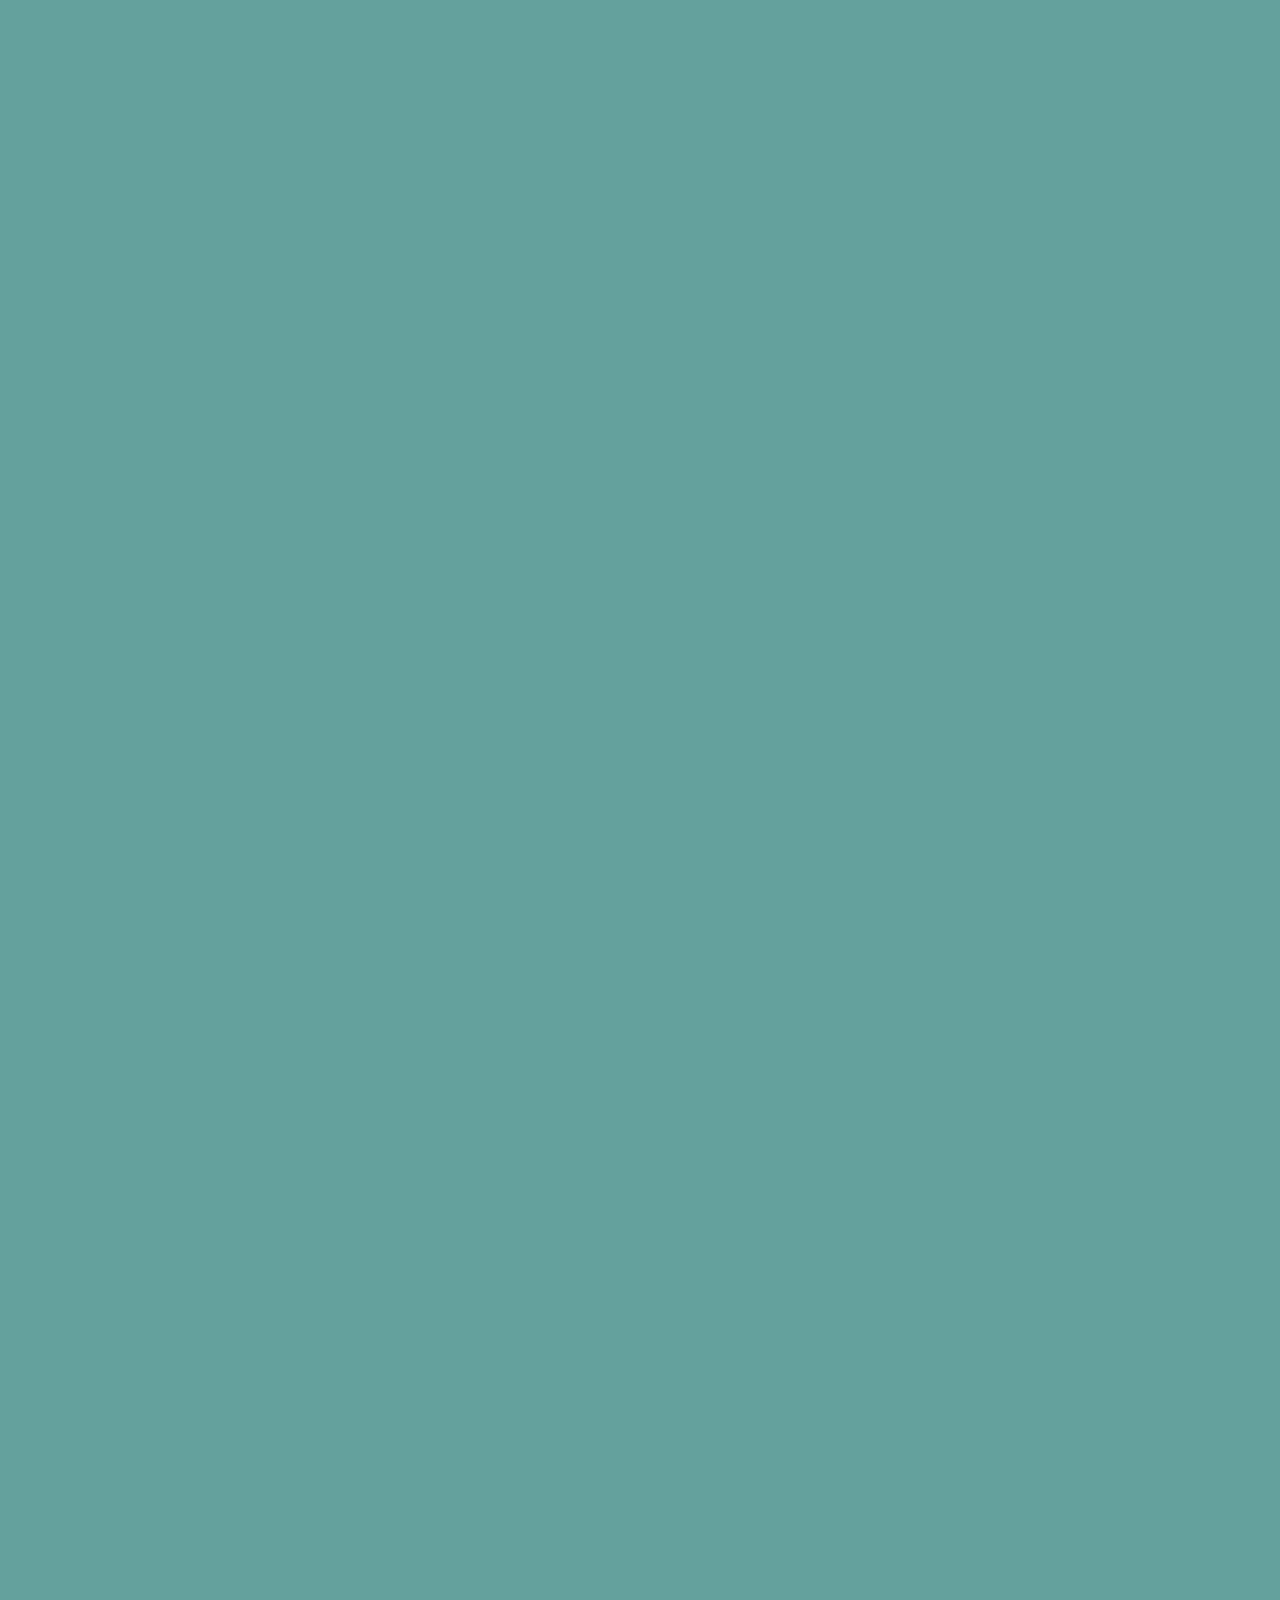
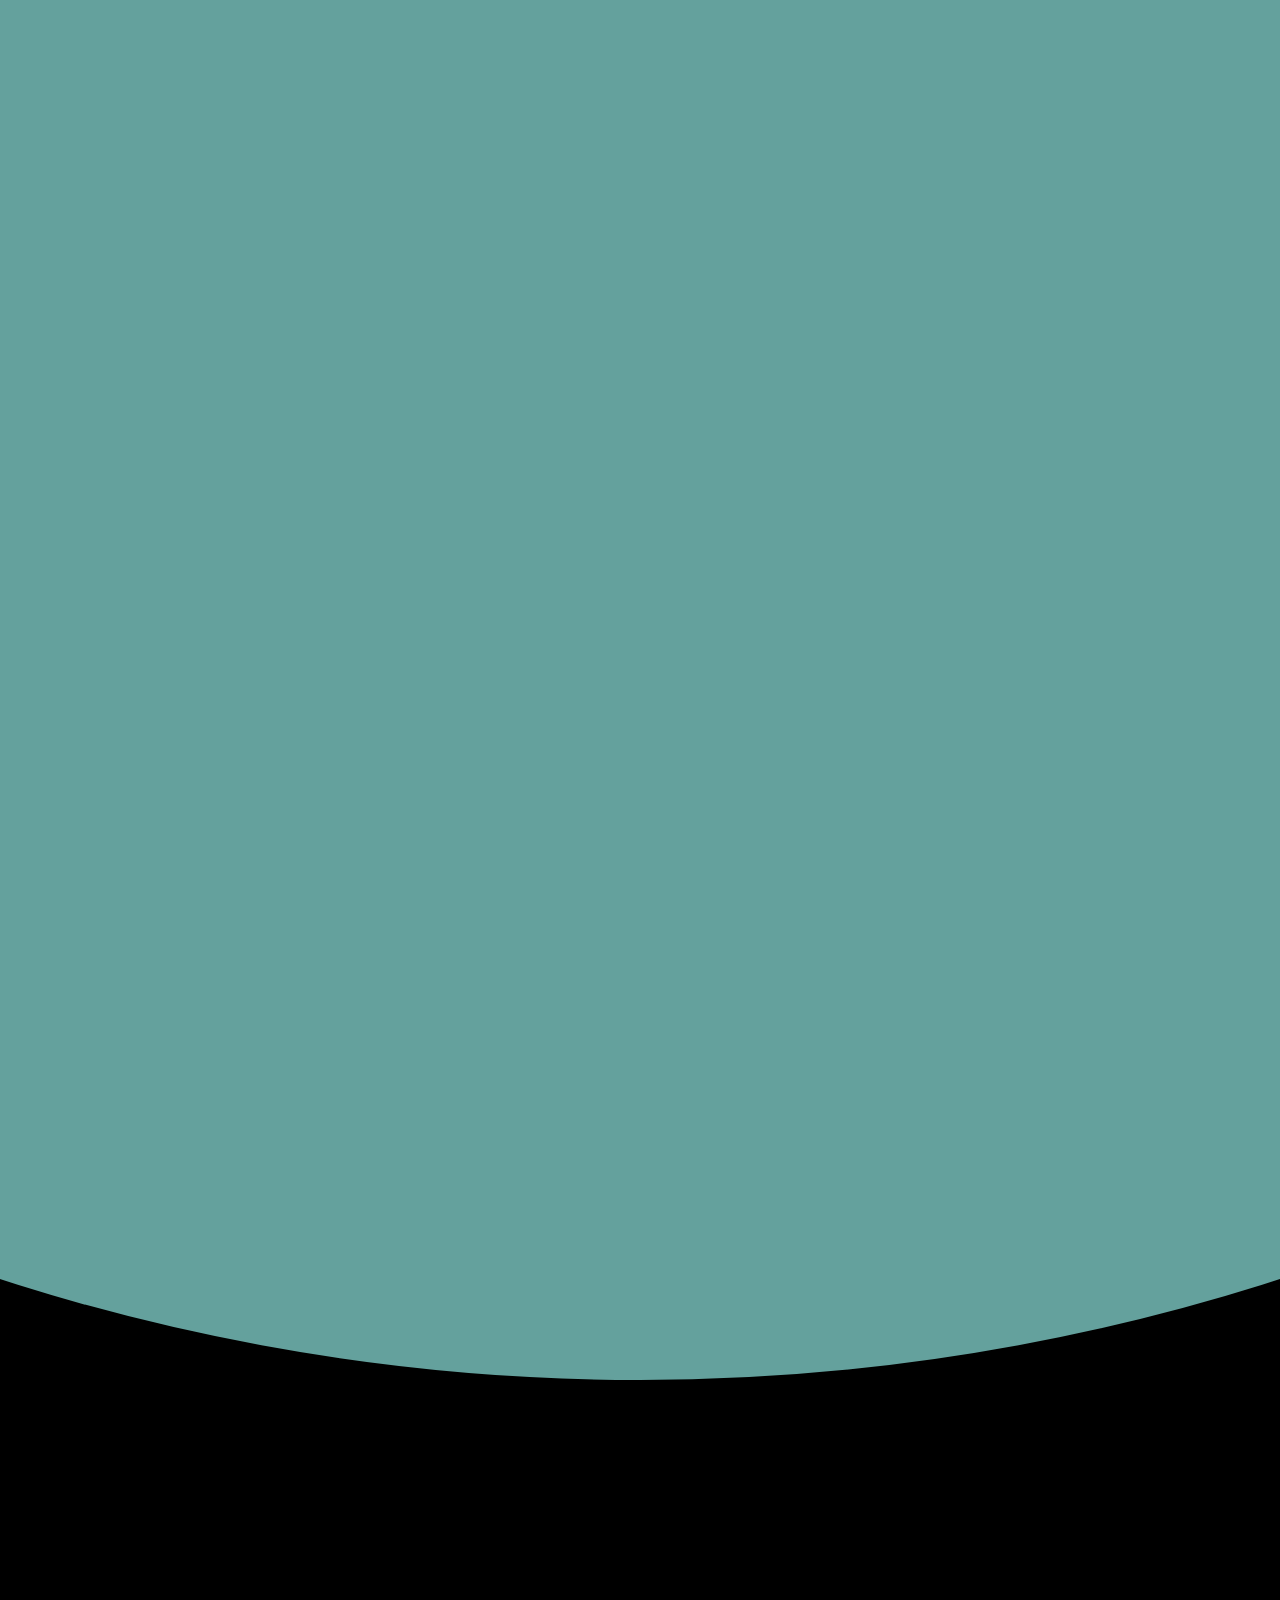
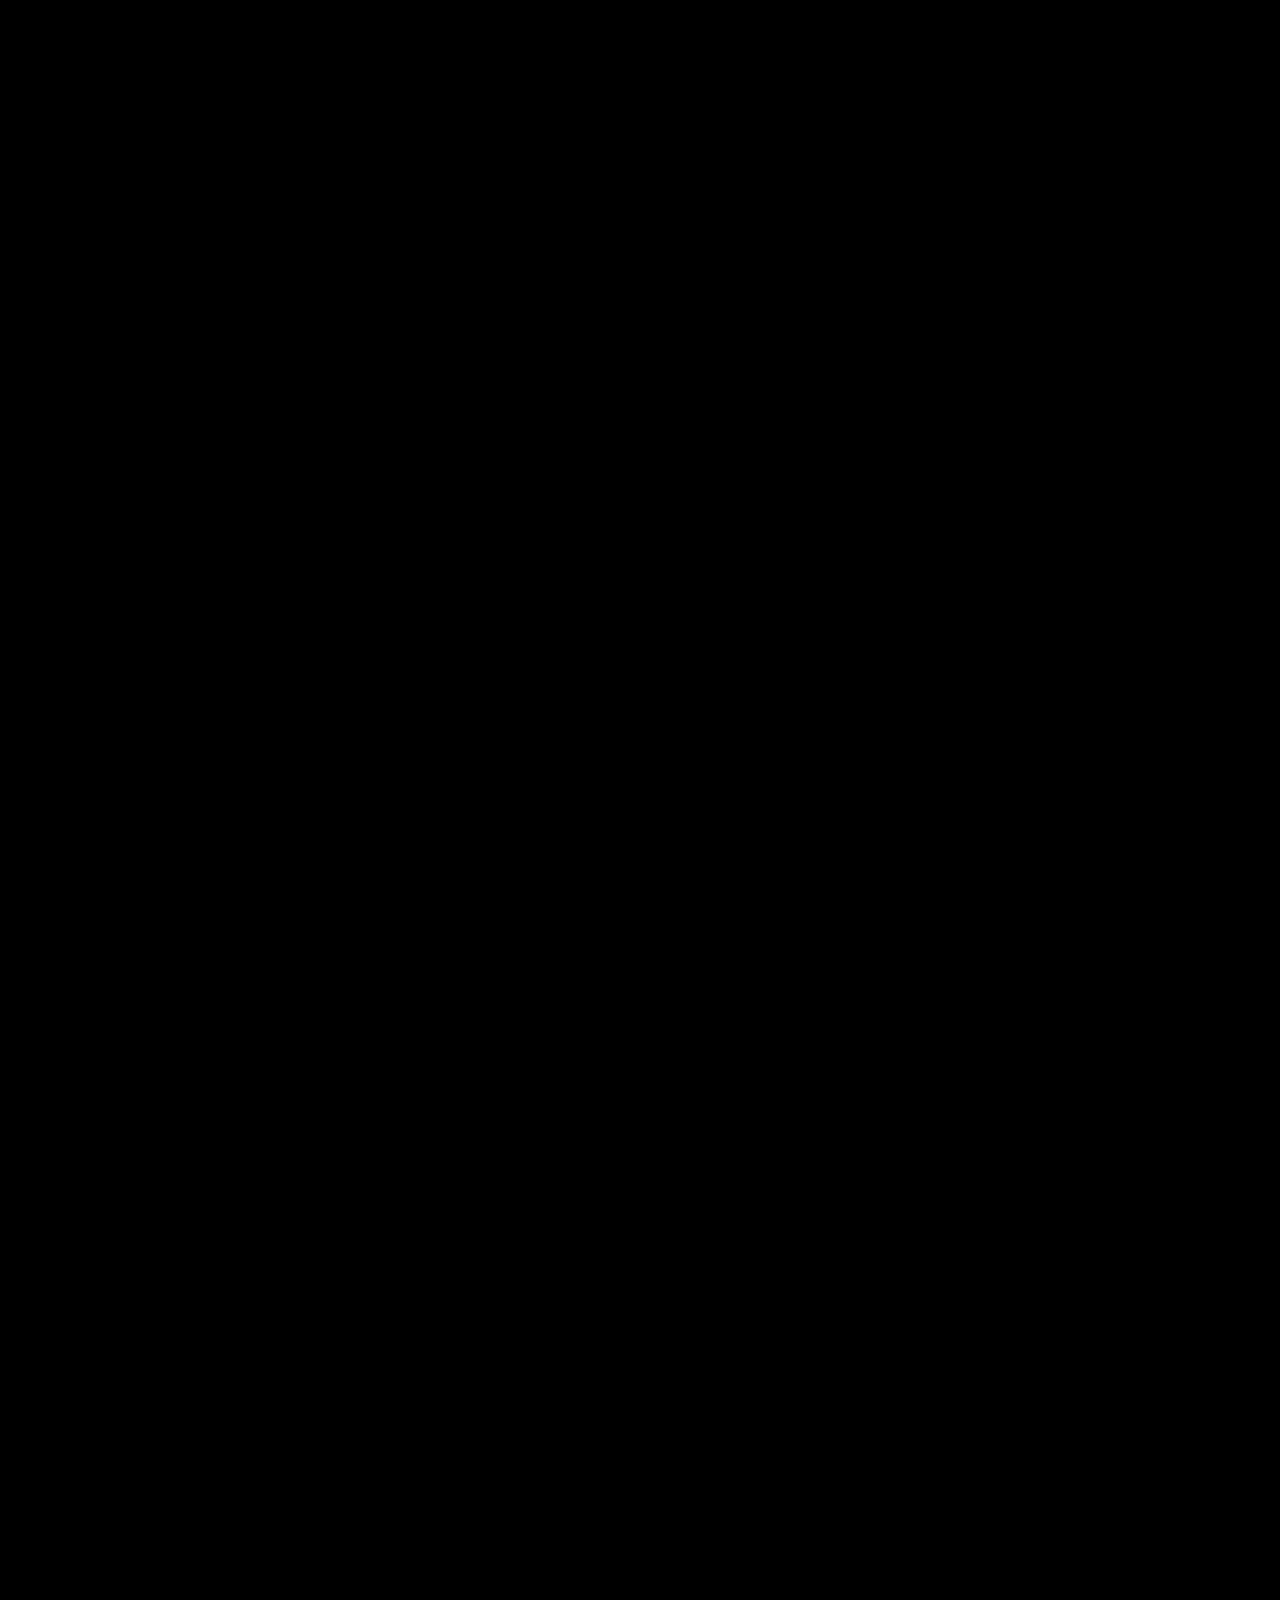
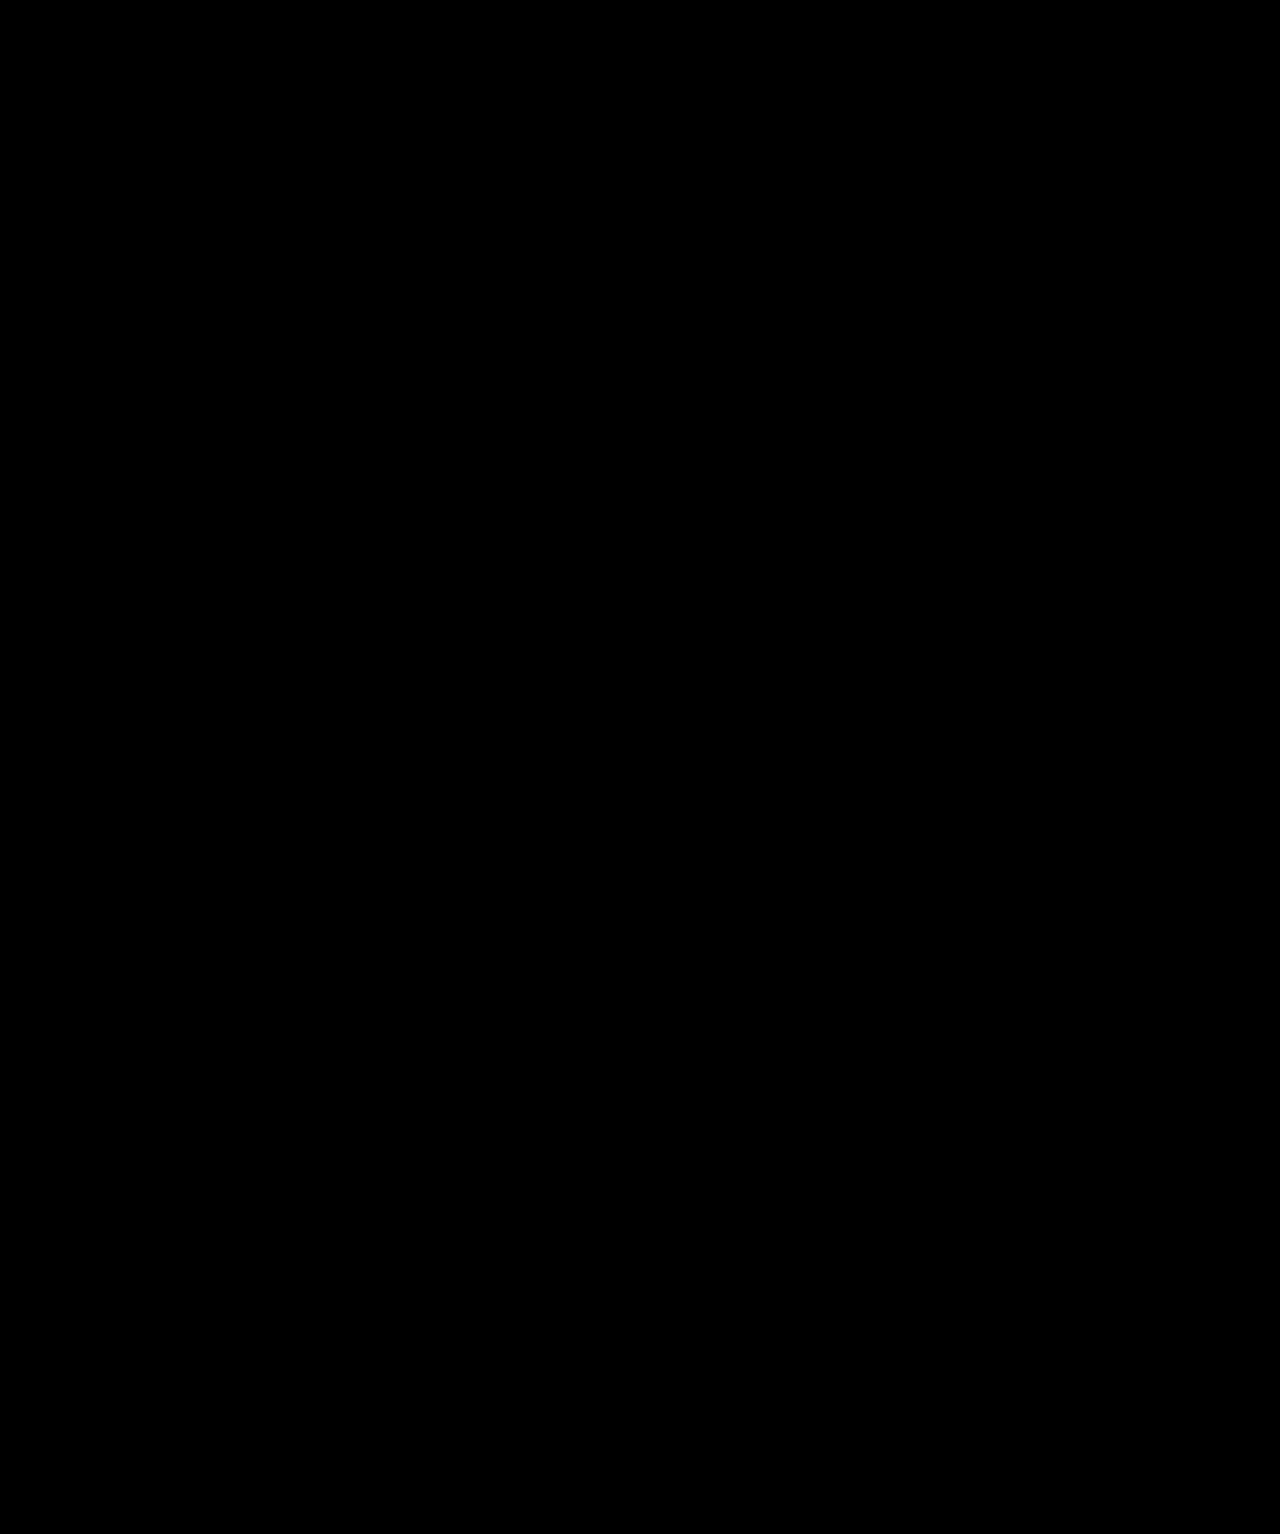
==== commit 19c411ce: "1.2.0" ====
--- a/index.html
+++ b/index.html
@@ -74,8 +74,8 @@
 			<div class="row">
 				<div class="col-lg-8 mx-auto">
 					<h2 class="text-white mb-4">PRÉSENTATION</h2>
-					<p class="text-white-50">Je m'appelle Malik MONDESIR, j'ai 20 ans et je suis un étudiant en BTS SIO (Services Informatiques aux Organisations), spécialité SLAM (Solutions Logicielles et Applications Métier) au <a class="popup" href="http://www.lyceerobertschuman.com/">Lycée Privé et UFA - Robert Schuman<img class="img" src="img/cursus/rs.png" alt="Robert Schuman"></a> localisée à Dugny (93).<br><br>
-						Passionné par l'informatique et le développement dans toutes ses formes, je me spécialise dans le développement Web et je souhaite poursuivre mes études en alternance pour mon bachelor (BAC+4).
+					<p class="text-white-50">Je m'appelle <a href="#documents" class="popup js-scroll-trigger"><img class="img" src="img/me.jpg" alt="MONDESIR">Malik MONDESIR</a>, j'ai 20 ans et je suis un étudiant en BTS SIO (Services Informatiques aux Organisations), spécialité SLAM (Solutions Logicielles et Applications Métier) au <a class="popup" href="http://www.lyceerobertschuman.com/">lycée privé et UFA - Robert Schuman<img class="img" src="img/cursus/schuman.png" alt="Robert Schuman"></a> localisée à Dugny (93).<br><br>
+						Immersé dans l'informatique dans toutes ses formes, je me spécialise dans le développement Web et je souhaite poursuivre mes études en alternance pour mon bachelor (BAC+3).
 					</p>
 				</div>
 			</div>
@@ -124,6 +124,7 @@
 		</div>
 	</section>
 
+	<!-- Cursus Section -->
 	<section id="cursus" class="contact-section bg-light">
 		<div class="container">
 			<h2 class="text-secondary text-center mb-4">PARCOURS</h2>
@@ -131,35 +132,35 @@
 				<div class="time left">
 					<div class="content">
 						<h4>2020</h4>
-						<p>Contrat d'apprentissage (alternance) au sein de Hub One - Télécommunications en tant que : <pre>Assistant Support Bureautique chez Hub One</pre></p>
+						<p>Contrat d'apprentissage (alternance) au sein du <a href="https://www.hubone.fr/">Groupe Hub One</a> en tant que <pre>Assistant Support Bureautique chez Hub One</pre></p>
 						<img src="img/cursus/ho.png" alt="Hub One" class="img-fluid">
 					</div>
 				</div>
 				<div class="time right">
 					<div class="content">
 						<h4>2019</h4>
-						<p>Stage au sein de MOM Packaging dans laquelle j'ai intégré le service <pre>Automatisme</pre></p>
+						<p>Stage au sein de <a href="http://www.mom-packaging.com/">MOM Packaging</a> dans laquelle j'ai intégré le service <pre>Automatisme</pre></p>
 						<img src="img/cursus/mom.png" alt="MOM Packaging" class="img-fluid">
 					</div>
 				</div>
 				<div class="time left">
 					<div class="content">
 						<h4>2017-2019</h4>
-						<p>Etudiant au lycée privé et UFA Robert Schuman de la Première STI2D option SIN à la deucième année de BTS SIO SLAM</p>
+						<p>Etudiant au <a class="popup" href="http://www.lyceerobertschuman.com/">lycée privé et UFA - Robert Schuman<img class="img" src="img/cursus/schuman.png" alt="Robert Schuman"></a> de la Première STI2D option SIN à la deuxième année de BTS SIO SLAM</p>
 						<img src="img/cursus/rs.png" alt="Robert Schuman" class="img-fluid">
 					</div>
 				</div>
 				<div class="time right">
 					<div class="content">
 						<h4>2015-2016</h4>
-						<p>Etudiant au lycée de l'ensemble La Salle Saint-Rosaire</p>
+						<p>Etudiant au <a href="https://www.strosaire95.org/lycee/">lycée de l'ensemble La Salle Saint-Rosaire</a></p>
 						<img src="img/cursus/ssr.png" alt="La Salle Saint-Rosaire" class="img-fluid">
 					</div>
 				</div>
 				<div class="time left">
 					<div class="content">
 						<h4>2014</h4>
-						<p>Stage à Renault SAS à Boulogne Billancourt</p>
+						<p>Stage au sein de Renault SAS à Boulogne Billancourt</p>
 						<img src="img/cursus/rrg.png" alt="Renault SAS" class="img-fluid">
 					</div>
 				</div>
@@ -170,7 +171,7 @@
 	<!-- Projects Section -->
 	<section id="projects" class="projects-section bg-light">
 		<div class="container">
-
+			<h2 class="text-secondary text-center mb-4">PROJETS PERSONNELS ENCADRÉS</h2>
 			<!-- Featured Project Row 1 -->
 			<div class="row align-items-center no-gutters mb-4 mb-lg-5">
 				<div class="col-xl-8 col-lg-7">
@@ -190,8 +191,8 @@
 			<!-- Featured Project Row 2 -->
 			<div class="row align-items-center no-gutters mb-4 mb-lg-5">
 				<div class="col-xl-4 col-lg-5">
-					<div class="featured-text text-center text-lg-left">
-						<h4><a href="https://github.com/mondesirm/medisys">Contexte HSB : MediSys</a></h4>
+					<div class="featured-text text-center text-lg-right">
+						<h4>Contexte HSB : MediSys</h4>
 						<p class="text-black-50 mb-0">
 							Solution logicielle de gestion simplifiée d'un stock de médicaments, des prises de rendez-vous
 							entre un patient et son médecin traitant ainsi que des profils utilisateurs et clients au même endroit.
@@ -222,7 +223,7 @@
 			</div>
 
 			<!-- Project Row 2 -->
-			<div class="row justify-content-center no-gutters">
+			<!-- <div class="row justify-content-center no-gutters">
 				<div class="col-lg-6">
 					<img class="img-fluid" src="https://fakeimg.pl/700x500/fff%2C0/00C/?font=lobster&font_size=150&text=Academia" alt="Academia">
 				</div>
@@ -238,26 +239,25 @@
 						</div>
 					</div>
 				</div>
-			</div>
+			</div> -->
 
 			<!-- Project Row 3 -->
-			<div class="row justify-content-center no-gutters mb-5 mb-lg-0">
+			<div class="row justify-content-center no-gutters">
 				<div class="col-lg-6">
 					<img class="img-fluid" src="https://fakeimg.pl/700x500/fff%2C0/f00/?font=lobster&font_size=120&text=Pizza%20Empire" alt="Pizza Empire">
 				</div>
-				<div class="col-lg-6">
+				<div class="col-lg-6 order-lg-first">
 					<div class="bg-black text-center h-100 project">
 						<div class="d-flex h-100">
-							<div class="project-text w-100 my-auto text-center text-lg-left">
+							<div class="project-text w-100 my-auto text-center text-lg-right">
 								<h4 class="text-white"><a href="https://github.com/mondesirm/pizza-empire">Pizza Empire</a></h4>
 								<p class="mb-0 text-white-50">Un site de restauration fictive avec possibilité de commander des plats.</p>
-								<hr class="d-none d-lg-block mb-0 ml-0">
-							</div>
-						</div>
-					</div>
-				</div>
-			</div>
-
+								<hr class="d-none d-lg-block mb-0 mr-0">
+							</div>
+						</div>
+					</div>
+				</div>
+			</div>
 		</div>
 	</section>
 
@@ -280,7 +280,7 @@
 		</div>
 	</section> -->
 
-	<!-- Card Section -->
+	<!-- Documents Section -->
 	<section id="documents" class="contact-section bg-black text-center">
 		<div class="container">
 			<h2 class="text-secondary text-center mb-4">DOCUMENTS</h2>
@@ -290,7 +290,7 @@
 						<div class="card-body row text-center">
 							<div class="col">
 								<!-- <div class="text-value-xl">21</div> -->
-								<div class="text-uppercase text-muted medium"><a href="MONDESIR_CV.pdf" download>Télécharge mon CV</a></div>
+								<div class="text-uppercase text-muted medium"><a class="popup" href="files/MONDESIR_CV.pdf" download><img class="img" src="img/me.jpg" alt="MONDESIR CV">Télécharge mon CV</a></div>
 							</div>
 						</div>
 					</div>
@@ -362,7 +362,7 @@
 							<h4 class="text-uppercase m-0">Téléphone</h4>
 							<hr class="my-4">
 							<div class="small text-black-50">
-								<a href="tel:0627751652">06 27 75 16 52</a>
+								<a href="tel:0148377426">01 48 37 74 26 (Lycée)</a>
 							</div>
 						</div>
 					</div>
@@ -475,15 +475,15 @@
 		<span class="hamburger hamburger-3"></span>
 	</label>
 
-	<a href="#about" class="goo-item"><i class="fas fa-user-graduate"></i></a>
-	<a href="#skills" class="goo-item"><i class="fas fa-code"></i></a>
-	<a href="#cursus" class="goo-item"><i class="fas fa-history"></i></a>
-	<a href="#projects" class="goo-item"><i class="fas fa-suitcase"></i></a>
-	<a href="#documents" class="goo-item"><i class="fas fa-file-pdf"></i></a>
-	<a href="#contact" class="goo-item"><i class="fas fa-address-card"></i></a>
-</nav>
-
-<svg xmlns="http://www.w3.org/2000/svg" version="1.1">
+	<a class="goo-item" href="#about"><i class="fas fa-user-graduate"></i></a>
+	<a class="goo-item" href="#skills"><i class="fas fa-code"></i></a>
+	<a class="goo-item" href="#cursus"><i class="fas fa-history"></i></a>
+	<a class="goo-item" href="#projects"><i class="fas fa-suitcase"></i></a>
+	<a class="goo-item" href="#documents"><i class="fas fa-file-pdf"></i></a>
+	<a class="goo-item" href="#contact"><i class="fas fa-address-card"></i></a>
+</nav> -->
+
+<!-- <svg xmlns="http://www.w3.org/2000/svg" version="1.1">
 	<defs>
 		<filter id="shadowed-goo">
 			<feGaussianBlur in="SourceGraphic" result="blur" stdDeviation="10" />
--- a/css/grayscale.min.css
+++ b/css/grayscale.min.css
@@ -2,4 +2,4 @@
  * Start Bootstrap - Grayscale v5.0.9 (https://startbootstrap.com/template-overviews/grayscale)
  * Copyright 2013-2019 Start Bootstrap
  * Licensed under MIT (https://github.com/BlackrockDigital/startbootstrap-grayscale/blob/master/LICENSE)
- */#mainNav{min-height:56px;background-color:#fffd}#mainNav .navbar-toggler{font-size:80%;padding:.75rem;color:#64a19d;border:1px solid #64a19d}#mainNav .navbar-toggler:focus{outline:0}#mainNav .navbar-brand{transition:.5s ease;color:#161616;font-weight:700;padding:.9rem 0}#mainNav .navbar-nav .nav-item:hover{color:fade(white,80%);outline:0;background-color:transparent}#mainNav .navbar-nav .nav-item:active,#mainNav .navbar-nav .nav-item:focus{outline:0;background-color:transparent}@media (min-width:992px){#mainNav{padding-top:0;padding-bottom:0;border-bottom:none;background-color:transparent;transition: .3s ease-in-out}#mainNav .navbar-brand{padding:.5rem 0;color:rgba(255,255,255,.5)}#mainNav .nav-link{transition:.5s ease;padding:2rem 1.5rem;color:rgba(255,255,255,.5)}#mainNav .nav-link:hover{color:rgba(255,255,255,.75)}#mainNav .nav-link:active{color:#fff}#mainNav.navbar-shrink{background-color:#fffd}#mainNav.navbar-shrink .navbar-brand{color:#161616}#mainNav.navbar-shrink .nav-link{color:#161616;padding:1.5rem 1.5rem 1.25rem;border-bottom:.25rem solid transparent}#mainNav.navbar-shrink .nav-link:hover{color:#64a19d}#mainNav.navbar-shrink .nav-link:active{color:#467370}#mainNav.navbar-shrink .nav-link.active{color:#64a19d;outline:0;border-bottom:.25rem solid #64a19d}}.masthead{position:relative;width:100%;height:auto;min-height:35rem;padding:15rem 0;background:linear-gradient(to bottom,rgba(22,22,22,.3) 0,rgba(22,22,22,.7) 75%,#161616 100%),url(../img/about/mockuper.png);background-position:center;background-repeat:no-repeat;background-attachment:scroll;background-size:cover}.masthead h1{font-family:'Varela Round';font-size:2.5rem;line-height:2.5rem;letter-spacing:.8rem;background:-webkit-linear-gradient(rgba(255,255,255,.9),rgba(255,255,255,0));-webkit-text-fill-color:transparent;-webkit-background-clip:text}.masthead h2{max-width:20rem;font-size:1rem}@media (min-width:768px){.masthead h1{font-size:4rem;line-height:4rem}}@media (min-width:992px){.masthead{height:100vh;padding:0}.masthead h1{font-size:6.5rem;line-height:6.5rem;letter-spacing:.8rem}.masthead h2{max-width:30rem;font-size:1.25rem}}.btn{box-shadow:0 .1875rem .1875rem 0 rgba(0,0,0,.1)!important;padding:1.25rem 2rem;font-family:'Varela Round';font-size:80%;text-transform:uppercase;letter-spacing:.15rem;border:0}.btn-primary{background-color:#64a19d}.btn-primary:hover{background-color:#4f837f}.btn-primary:focus{background-color:#4f837f;color:#fff}.btn-primary:active{background-color:#467370!important}.about-section{padding-top:10rem;background:linear-gradient(to bottom,#161616 0,rgba(22,22,22,.9) 75%,rgba(22,22,22,.8) 100%)}.about-section p{margin-bottom:5rem}.projects-section{padding:10rem 0}.projects-section .featured-text{padding:2rem}@media (min-width:992px){.projects-section .featured-text{padding:0 0 0 2rem;border-left:.5rem solid #64a19d}}.projects-section .project-text{padding:3rem;font-size:90%}@media (min-width:992px){.projects-section .project-text{padding:5rem}.projects-section .project-text hr{border-color:#64a19d;border-width:.25rem;width:30%}}.signup-section{padding:10rem 0;background:linear-gradient(to bottom,rgba(22,22,22,.1) 0,rgba(22,22,22,.5) 75%,#161616 100%),url(../img/bg-signup.jpg);background-position:center;background-repeat:no-repeat;background-attachment:scroll;background-size:cover}.signup-section .form-inline input{box-shadow:0 .1875rem .1875rem 0 rgba(0,0,0,.1)!important;padding:1.25rem 2rem;height:auto;font-family:'Varela Round';font-size:80%;text-transform:uppercase;letter-spacing:.15rem;border:0}.contact-section{padding:5rem 0 0}.contact-section .card{border:0;border-bottom:.25rem solid #64a19d}.contact-section .card h4{font-size:.8rem;font-family:'Varela Round';text-transform:uppercase;letter-spacing:.15rem}.contact-section .card hr{border-color:#64a19d;border-width:.25rem;width:3rem}.contact-section .social{margin-top:5rem}.contact-section .social a{text-align:center;height:3rem;width:3rem;background:rgba(255,255,255,.1);border-radius:100%;line-height:3rem;color:rgba(255,255,255,.3)}.contact-section .social a:hover{color:rgba(255,255,255,.5)}.contact-section .social a:active{color:#fff}body{font-family:Nunito;letter-spacing:.0625em}a{color:#64a19d}a:focus,a:hover{text-decoration:none;color:#3c6360}.bg-black{background-color:#161616!important}.bg-primary{background-color:#64a19d!important}.text-primary{color:#64a19d!important}footer{padding:5rem 0}
+ */#mainNav{min-height:56px;background-color:#fffd}#mainNav .navbar-toggler{font-size:80%;padding:.75rem;color:#64a19d;border:1px solid #64a19d}#mainNav .navbar-toggler:focus{outline:0}#mainNav .navbar-brand{transition:.5s ease;color:#161616;font-weight:700;padding:.9rem 0}#mainNav .navbar-nav .nav-item:hover{color:fade(white,80%);outline:0;background-color:transparent}#mainNav .navbar-nav .nav-item:active,#mainNav .navbar-nav .nav-item:focus{outline:0;background-color:transparent}@media (min-width:992px){#mainNav{padding-top:0;padding-bottom:0;border-bottom:none;background-color:transparent;transition: .3s ease-in-out}#mainNav .navbar-brand{padding:.5rem 0;color:rgba(255,255,255,.5)}#mainNav .nav-link{transition:.5s ease;padding:2rem 1.5rem;color:rgba(255,255,255,.5)}#mainNav .nav-link:hover{color:rgba(255,255,255,.75)}#mainNav .nav-link:active{color:#fff}#mainNav.navbar-shrink{background-color:#fffd}#mainNav.navbar-shrink .navbar-brand{color:#161616}#mainNav.navbar-shrink .nav-link{color:#161616;padding:1.5rem 1.5rem 1.25rem;border-bottom:.25rem solid transparent}#mainNav.navbar-shrink .nav-link:hover{color:#64a19d}#mainNav.navbar-shrink .nav-link:active{color:#467370}#mainNav.navbar-shrink .nav-link.active{color:#64a19d;outline:0;border-bottom:.25rem solid #64a19d}}.masthead{position:relative;width:100%;height:auto;min-height:35rem;padding:15rem 0;background:linear-gradient(to bottom,rgba(22,22,22,.3) 0,rgba(22,22,22,.7) 75%,#161616 100%),url(../img/about/mockuper.png);background-position:center;background-repeat:no-repeat;background-attachment:scroll;background-size:cover}.masthead h1{font-family:'Varela Round';font-size:2.5rem;line-height:2.5rem;letter-spacing:.8rem;background:-webkit-linear-gradient(rgba(255,255,255,.9),rgba(255,255,255,0));-webkit-text-fill-color:transparent;-webkit-background-clip:text}.masthead h2{max-width:20rem;font-size:1rem}@media (min-width:768px){.masthead h1{font-size:4rem;line-height:4rem}}@media (min-width:992px){.masthead{height:100vh;padding:0}.masthead h1{font-size:6.5rem;line-height:6.5rem;letter-spacing:.8rem}.masthead h2{max-width:30rem;font-size:1.25rem}}.btn{box-shadow:0 .1875rem .1875rem 0 rgba(0,0,0,.1)!important;padding:1.25rem 2rem;font-family:'Varela Round';font-size:80%;text-transform:uppercase;letter-spacing:.15rem;border:0}.btn-primary{background-color:#64a19d}.btn-primary:hover{background-color:#4f837f}.btn-primary:focus{background-color:#4f837f;color:#fff}.btn-primary:active{background-color:#467370!important}.about-section{padding-top:10rem;background:linear-gradient(to bottom,#161616 0,rgba(22,22,22,.9) 75%,rgba(22,22,22,.8) 100%)}.about-section p{margin-bottom:5rem}.projects-section{padding:10rem 0}.projects-section .featured-text{padding:2rem}@media (min-width:992px){.projects-section .featured-text.text-lg-left{padding:0 0 0 2rem;border-left:.5rem solid #64a19d}.projects-section .featured-text.text-lg-right{padding:0 2rem 0 0;border-right:.5rem solid #64a19d}}.projects-section .project-text{padding:3rem;font-size:90%}@media (min-width:992px){.projects-section .project-text{padding:5rem}.projects-section .project-text hr{border-color:#64a19d;border-width:.25rem;width:30%}}.signup-section{padding:10rem 0;background:linear-gradient(to bottom,rgba(22,22,22,.1) 0,rgba(22,22,22,.5) 75%,#161616 100%),url(../img/bg-signup.jpg);background-position:center;background-repeat:no-repeat;background-attachment:scroll;background-size:cover}.signup-section .form-inline input{box-shadow:0 .1875rem .1875rem 0 rgba(0,0,0,.1)!important;padding:1.25rem 2rem;height:auto;font-family:'Varela Round';font-size:80%;text-transform:uppercase;letter-spacing:.15rem;border:0}.contact-section{padding:5rem 0 0}.contact-section .card{border:0;border-bottom:.25rem solid #64a19d}.contact-section .card h4{font-size:.8rem;font-family:'Varela Round';text-transform:uppercase;letter-spacing:.15rem}.contact-section .card hr{border-color:#64a19d;border-width:.25rem;width:3rem}.contact-section .social{margin-top:5rem}.contact-section .social a{text-align:center;height:3rem;width:3rem;background:rgba(255,255,255,.1);border-radius:100%;line-height:3rem;color:rgba(255,255,255,.3)}.contact-section .social a:hover{color:rgba(255,255,255,.5)}.contact-section .social a:active{color:#fff}body{font-family:Nunito;letter-spacing:.0625em}a{color:#64a19d}a:focus,a:hover{text-decoration:none;color:#3c6360}.bg-black{background-color:#161616!important}.bg-primary{background-color:#64a19d!important}.text-primary{color:#64a19d!important}footer{padding:5rem 0}
--- a/css/style.css
+++ b/css/style.css
@@ -1,22 +1,9 @@
-/* LOGO + CURSORS */
-	/*#logo { transition: all .5s ease-out; }*/
-	/*#logo:hover { animation: zoom .8s infinite; }*/
-	* { cursor: url('img/cursor.png') 0 0, auto !important; }
-	.fancybox-content:active, .fancybox-content h2:active,
-	.fancybox-content div:active, .fancybox-content p:active {
-		cursor: url('img/cursor3.png') 15 15, auto !important;
-	}
-	a, button, img, .sl-nav, .info-request .arrow,
-	.btn.blue, .crf-s:after, .crf-sm *,
-	#calendar .left, #calendar .right { cursor: url('img/cursor2.png') 10 0, auto !important; }
-	form input, textarea { cursor: url('img/cursor4.png') 15 15, auto !important; }
+/* CURSORS */
+	* { cursor: url('../img/icons/cursor.png') 0 0, auto !important; }
+	a, button, img { cursor: url('../img/icons/cursor2.png') 10 0, auto !important; }
 
 /* SCROLLBAR */
 	::-webkit-scrollbar { background-color: #1c1e1f; color: #c5c1b9; }
-
-	.nav-link.js-scroll-trigger, .navbar-brand.js-scroll-trigger, .img, .img.cc_pointer, .cc_pointer, [type="search"]::-webkit-search-cancel-button, [type="search"]::-webkit-search-decoration, .paper-button, .ytp-progress-bar-container, input[type=submit], :link, :visited, a > *, img, button, ::-webkit-scrollbar-button, .ogdlpmhglpejoiomcodnpjnfgcpmgale_pointer, ::-webkit-file-upload-button, button, .ytp-volume-panel, #myogdlpmhglpejoiomcodnpjnfgcpmgale .icon {
-	    cursor: url([data-uri]…IHrA2qnB4OsxsAAVJR5lwYsBUg2t0eYAooCqHKWyLV6gd7l8gw0ADJDwAAAABJRU5ErkJggg==) 9 0, auto !important;
-	}
 
 	::-webkit-scrollbar-corner { background-color: #181a1b; }
 
@@ -281,151 +268,148 @@
 		}
 	}
 
-.goo {
-	position: fixed;
-	top: 83%;
-	left: 60px !important;
-	margin-left: -80px;
-	padding-top: 130px;
-	padding-left: 80px;
-	width: 100%;
-	height: 100%;
-	box-sizing: border-box;
-	font-size: 20px;
-	text-align: left;
-	-webkit-filter: url("#shadowed-goo");
-	filter: url("#shadowed-goo");
-	writing-mode: vertical-lr;
-}
-
-.goo-item, .goo-open-button {
-	background: #64a19d;
-	border-radius: 100%;
-	width: 80px;
-	height: 80px;
-	margin-left: -40px;
-	position: absolute;
-	top: 20px;
-	color: white;
-	text-align: center;
-	line-height: 80px;
-	-webkit-transform: translate3d(0, 0, 0);
-	transform: translate3d(0, 0, 0);
-	-webkit-transition: -webkit-transform ease-out 200ms;
-	transition: -webkit-transform ease-out 200ms;
-	transition: transform ease-out 200ms;
-	transition: transform ease-out 200ms, -webkit-transform ease-out 200ms;
-}
-
-.goo-open {
-	display: none;
-}
-
-.hamburger {
-	width: 25px;
-	height: 3px;
-	background: white;
-	display: block;
-	position: absolute;
-	top: 50%;
-	left: 50%;
-	margin-left: -12.5px;
-	margin-top: -1.5px;
-	-webkit-transition: -webkit-transform 200ms;
-	transition: -webkit-transform 200ms;
-	transition: transform 200ms;
-	transition: transform 200ms, -webkit-transform 200ms;
-}
-
-.hamburger-1 {
-	-webkit-transform: translate3d(0, -8px, 0);
-	transform: translate3d(0, -8px, 0);
-}
-
-.hamburger-2 {
-	-webkit-transform: translate3d(0, 0, 0);
-	transform: translate3d(0, 0, 0);
-}
-
-.hamburger-3 {
-	-webkit-transform: translate3d(0, 8px, 0);
-	transform: translate3d(0, 8px, 0);
-}
-
-.goo-open:checked + .goo-open-button .hamburger-1 {
-	-webkit-transform: translate3d(0, 0, 0) rotate(45deg);
-	transform: translate3d(0, 0, 0) rotate(45deg);
-}
-.goo-open:checked + .goo-open-button .hamburger-2 {
-	-webkit-transform: translate3d(0, 0, 0) scale(0.1, 1);
-	transform: translate3d(0, 0, 0) scale(0.1, 1);
-}
-.goo-open:checked + .goo-open-button .hamburger-3 {
-	-webkit-transform: translate3d(0, 0, 0) rotate(-45deg);
-	transform: translate3d(0, 0, 0) rotate(-45deg);
-}
-
-.goo-item:hover { background: white; color: #00bcd4; }
-.goo-item:nth-child(3) { transition-duration: 180ms; }
-.goo-item:nth-child(4) { transition-duration: 180ms; }
-.goo-item:nth-child(5) { transition-duration: 180ms; }
-.goo-item:nth-child(6) { transition-duration: 180ms; }
-
-.goo-open-button {
-	z-index: 2;
-	-webkit-transition-timing-function: cubic-bezier(0.175, 0.885, 0.32, 1.275);
-	transition-timing-function: cubic-bezier(0.175, 0.885, 0.32, 1.275);
-	-webkit-transition-duration: 400ms;
-	transition-duration: 400ms;
-	-webkit-transform: scale(1.1, 1.1) translate3d(0, 0, 0);
-	transform: scale(1.1, 1.1) translate3d(0, 0, 0);
-	cursor: pointer;
-}
-
-.goo-open-button:hover {
-	-webkit-transform: scale(1.2, 1.2) translate3d(0, 0, 0);
-	transform: scale(1.2, 1.2) translate3d(0, 0, 0);
-}
-
-.goo-open:checked + .goo-open-button {
-	-webkit-transition-timing-function: linear;
-	transition-timing-function: linear;
-	-webkit-transition-duration: 200ms;
-	transition-duration: 200ms;
-	-webkit-transform: scale(0.8, 0.8) translate3d(0, 0, 0);
-	transform: scale(0.8, 0.8) translate3d(0, 0, 0);
-}
-
-.goo-open:checked ~ .goo-item {
-	transition-timing-function: cubic-bezier(0.165, 0.84, 0.44, 1);
-}
-
-.goo-open:checked ~ .goo-item:nth-child(3) {
-	transition-duration: 190ms;
-	transform: translateY(-110px);
-}
-
-.goo-open:checked ~ .goo-item:nth-child(4) {
-	transition-duration: 290ms;
-	transform: translateY(-220px);
-}
-
-.goo-open:checked ~ .goo-item:nth-child(5) {
-	transition-duration: 390ms;
-	transform: translateY(-330px);
-}
-
-.goo-open:checked ~ .goo-item:nth-child(6) {
-	transition-duration: 190ms;
-	transform: translateX(110px);
-}
-
-.goo-open:checked ~ .goo-item:nth-child(7) {
-	transition-duration: 290ms;
-	transform: translateX(220px);
-}
-
-.goo-open:checked ~ .goo-item:nth-child(8) {
-	transition-duration: 390ms;
-	transform: translateX(330px);
-}
+/* GOOEY MENU*/
+	.goo {
+		position: fixed;
+		top: 83%;
+		left: 60px !important;
+		margin-left: -80px;
+		padding-top: 130px;
+		padding-left: 80px;
+		width: 100%;
+		height: 100%;
+		box-sizing: border-box;
+		font-size: 20px;
+		text-align: left;
+		-webkit-filter: url("#shadowed-goo");
+		filter: url("#shadowed-goo");
+		writing-mode: vertical-lr;
+	}
+
+	.goo-item, .goo-open-button {
+		background: #64a19d;
+		border-radius: 100%;
+		width: 80px;
+		height: 80px;
+		margin-left: -40px;
+		position: absolute;
+		top: 20px;
+		color: white;
+		text-align: center;
+		line-height: 80px;
+		-webkit-transform: translate3d(0, 0, 0);
+		transform: translate3d(0, 0, 0);
+		-webkit-transition: -webkit-transform ease-out 200ms;
+		transition: -webkit-transform ease-out 200ms;
+		transition: transform ease-out 200ms;
+		transition: transform ease-out 200ms, -webkit-transform ease-out 200ms;
+	}
+
+	.goo-open { display: none; }
+
+	.hamburger {
+		width: 25px;
+		height: 3px;
+		background: white;
+		display: block;
+		position: absolute;
+		top: 50%;
+		left: 50%;
+		margin-left: -12.5px;
+		margin-top: -1.5px;
+		-webkit-transition: -webkit-transform 200ms;
+		transition: -webkit-transform 200ms;
+		transition: transform 200ms;
+		transition: transform 200ms, -webkit-transform 200ms;
+	}
+
+	.hamburger-1 {
+		-webkit-transform: translate3d(0, -8px, 0);
+		transform: translate3d(0, -8px, 0);
+	}
+
+	.hamburger-2 {
+		-webkit-transform: translate3d(0, 0, 0);
+		transform: translate3d(0, 0, 0);
+	}
+
+	.hamburger-3 {
+		-webkit-transform: translate3d(0, 8px, 0);
+		transform: translate3d(0, 8px, 0);
+	}
+
+	.goo-open:checked + .goo-open-button .hamburger-1 {
+		-webkit-transform: translate3d(0, 0, 0) rotate(45deg);
+		transform: translate3d(0, 0, 0) rotate(45deg);
+	}
+	.goo-open:checked + .goo-open-button .hamburger-2 {
+		-webkit-transform: translate3d(0, 0, 0) scale(0.1, 1);
+		transform: translate3d(0, 0, 0) scale(0.1, 1);
+	}
+	.goo-open:checked + .goo-open-button .hamburger-3 {
+		-webkit-transform: translate3d(0, 0, 0) rotate(-45deg);
+		transform: translate3d(0, 0, 0) rotate(-45deg);
+	}
+
+	.goo-item:hover { background: white; color: #00bcd4; }
+	.goo-item:nth-child(3) { transition-duration: 180ms; }
+	.goo-item:nth-child(4) { transition-duration: 180ms; }
+	.goo-item:nth-child(5) { transition-duration: 180ms; }
+	.goo-item:nth-child(6) { transition-duration: 180ms; }
+
+	.goo-open-button {
+		z-index: 2;
+		-webkit-transition-timing-function: cubic-bezier(0.175, 0.885, 0.32, 1.275);
+		transition-timing-function: cubic-bezier(0.175, 0.885, 0.32, 1.275);
+		-webkit-transition-duration: 400ms;
+		transition-duration: 400ms;
+		-webkit-transform: scale(1.1, 1.1) translate3d(0, 0, 0);
+		transform: scale(1.1, 1.1) translate3d(0, 0, 0);
+		cursor: pointer;
+	}
+
+	.goo-open-button:hover {
+		-webkit-transform: scale(1.2, 1.2) translate3d(0, 0, 0);
+		transform: scale(1.2, 1.2) translate3d(0, 0, 0);
+	}
+
+	.goo-open:checked + .goo-open-button {
+		-webkit-transition-timing-function: linear;
+		transition-timing-function: linear;
+		-webkit-transition-duration: 200ms;
+		transition-duration: 200ms;
+		-webkit-transform: scale(0.8, 0.8) translate3d(0, 0, 0);
+		transform: scale(0.8, 0.8) translate3d(0, 0, 0);
+	}
+
+	.goo-open:checked ~ .goo-item { transition-timing-function: cubic-bezier(0.165, 0.84, 0.44, 1); }
+
+	.goo-open:checked ~ .goo-item:nth-child(3) {
+		transition-duration: 190ms;
+		transform: translateY(-110px);
+	}
+
+	.goo-open:checked ~ .goo-item:nth-child(4) {
+		transition-duration: 290ms;
+		transform: translateY(-220px);
+	}
+
+	.goo-open:checked ~ .goo-item:nth-child(5) {
+		transition-duration: 390ms;
+		transform: translateY(-330px);
+	}
+
+	.goo-open:checked ~ .goo-item:nth-child(6) {
+		transition-duration: 190ms;
+		transform: translateX(110px);
+	}
+
+	.goo-open:checked ~ .goo-item:nth-child(7) {
+		transition-duration: 290ms;
+		transform: translateX(220px);
+	}
+
+	.goo-open:checked ~ .goo-item:nth-child(8) {
+		transition-duration: 390ms;
+		transform: translateX(330px);
+	}
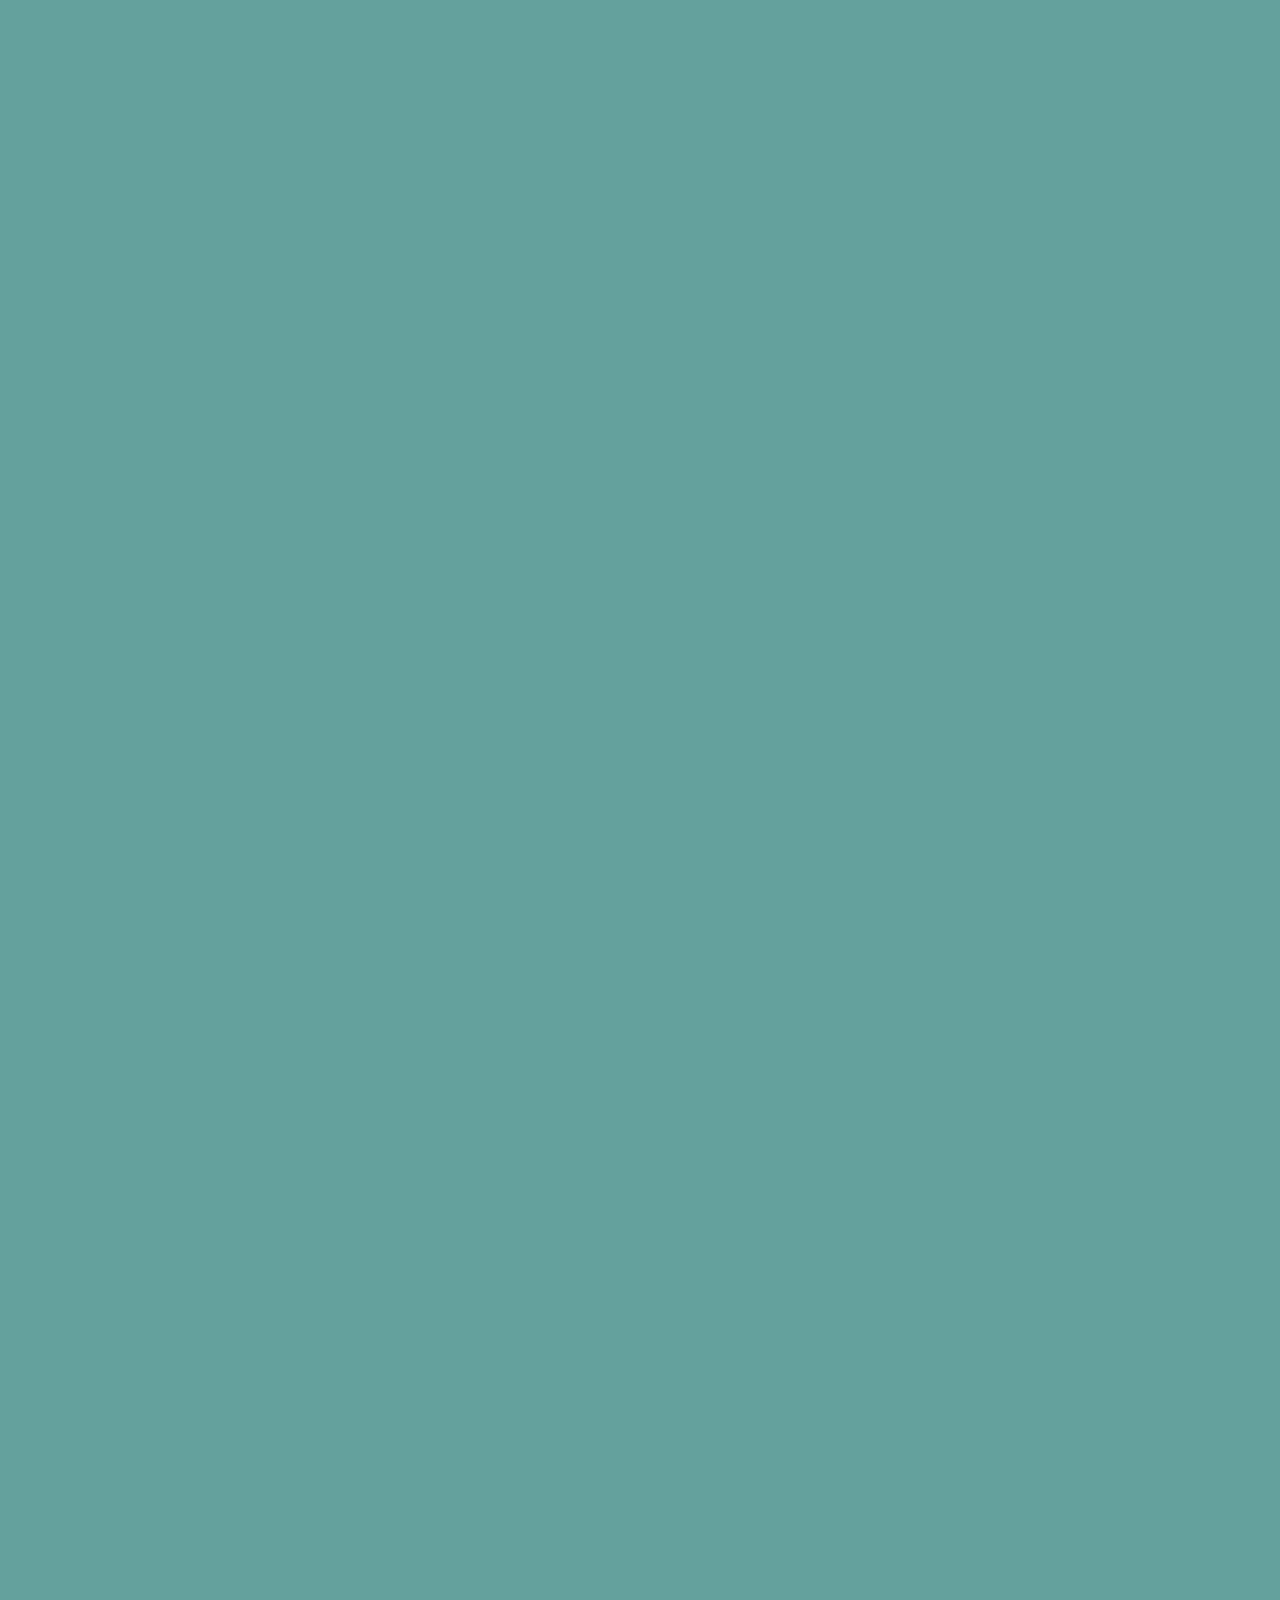
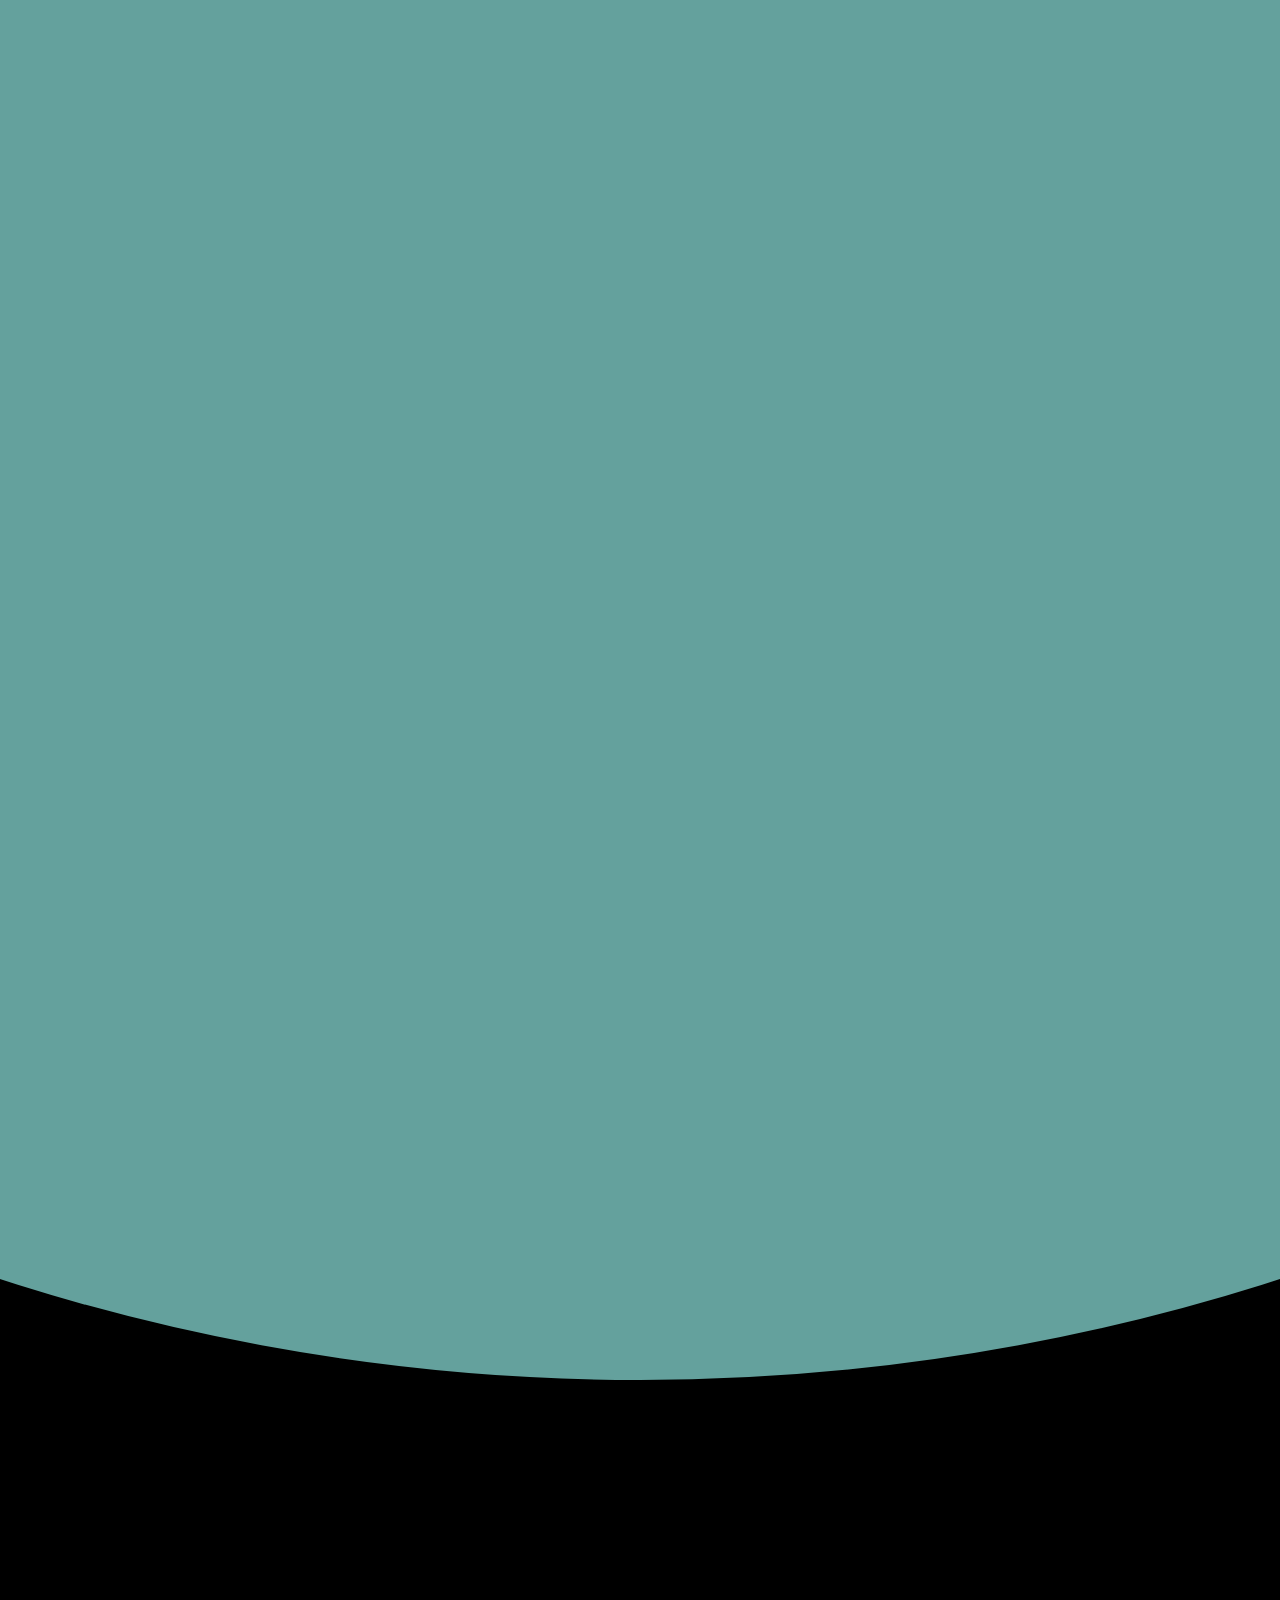
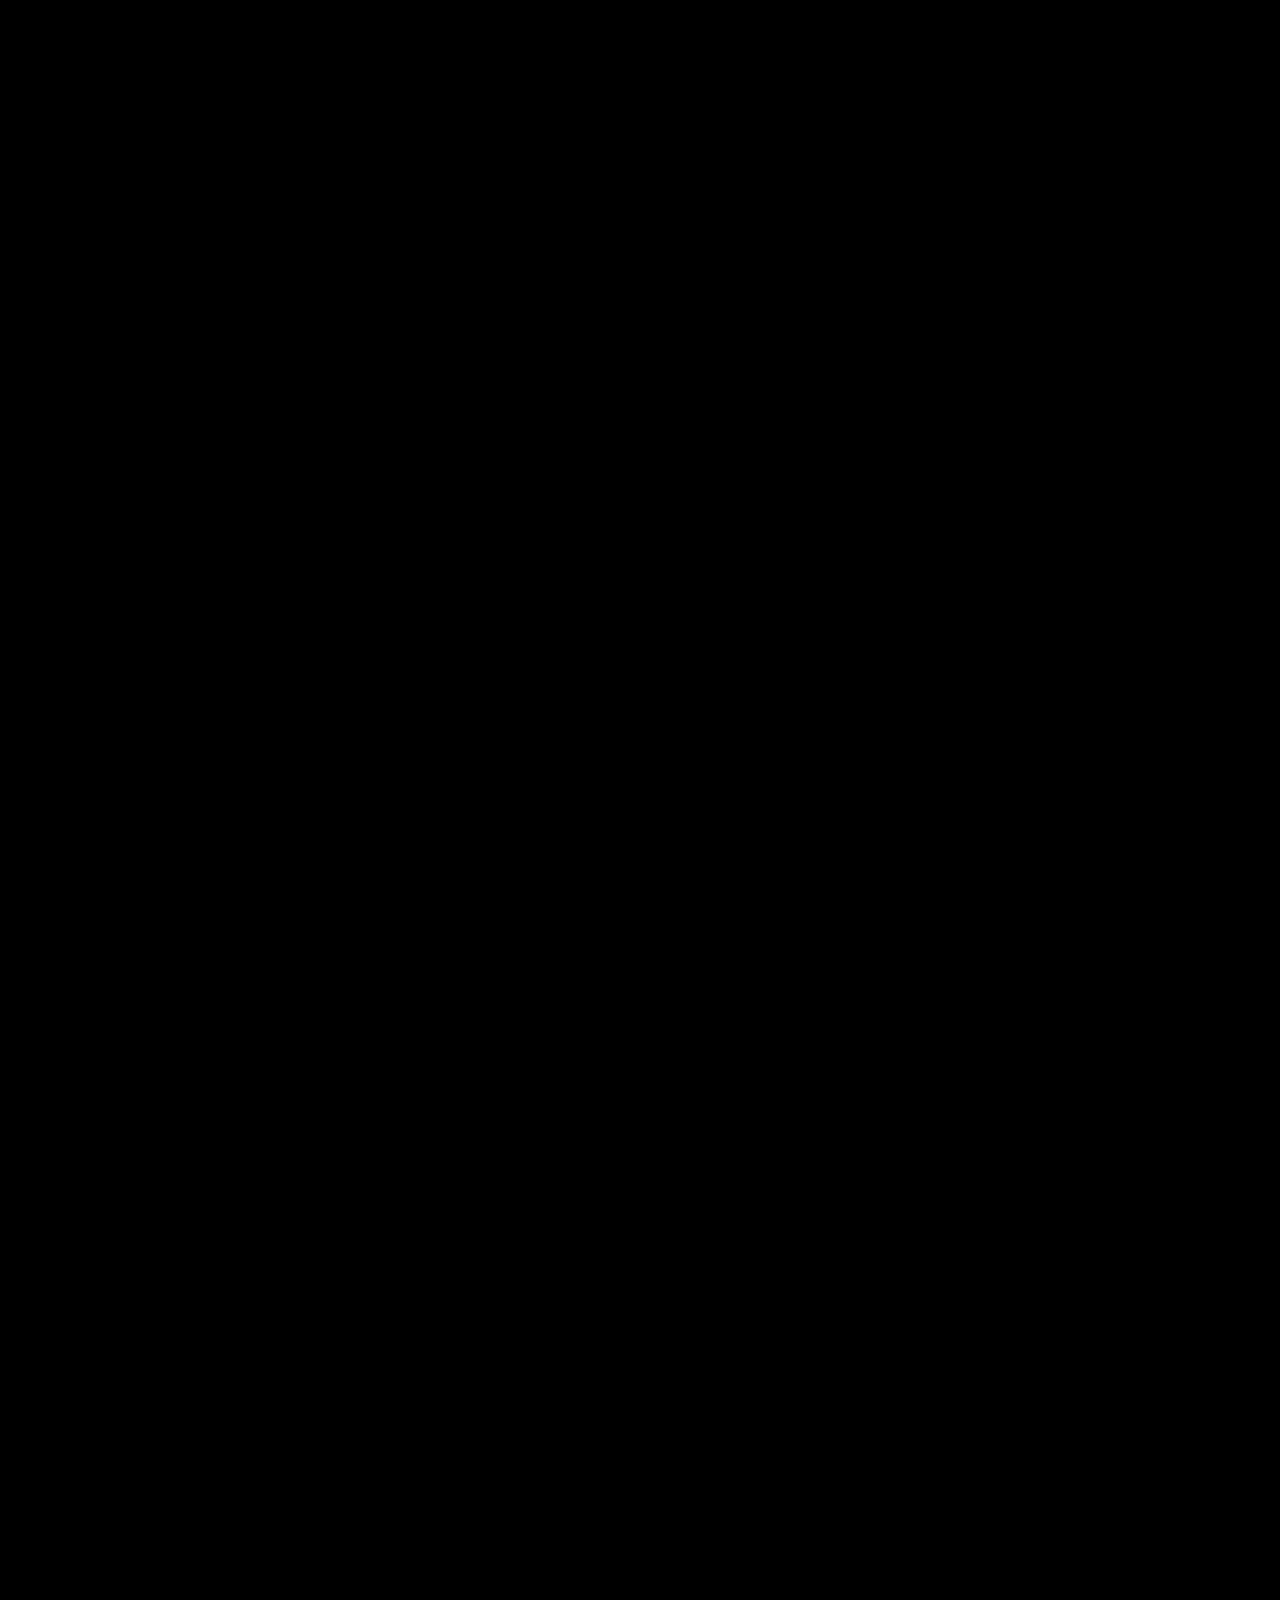
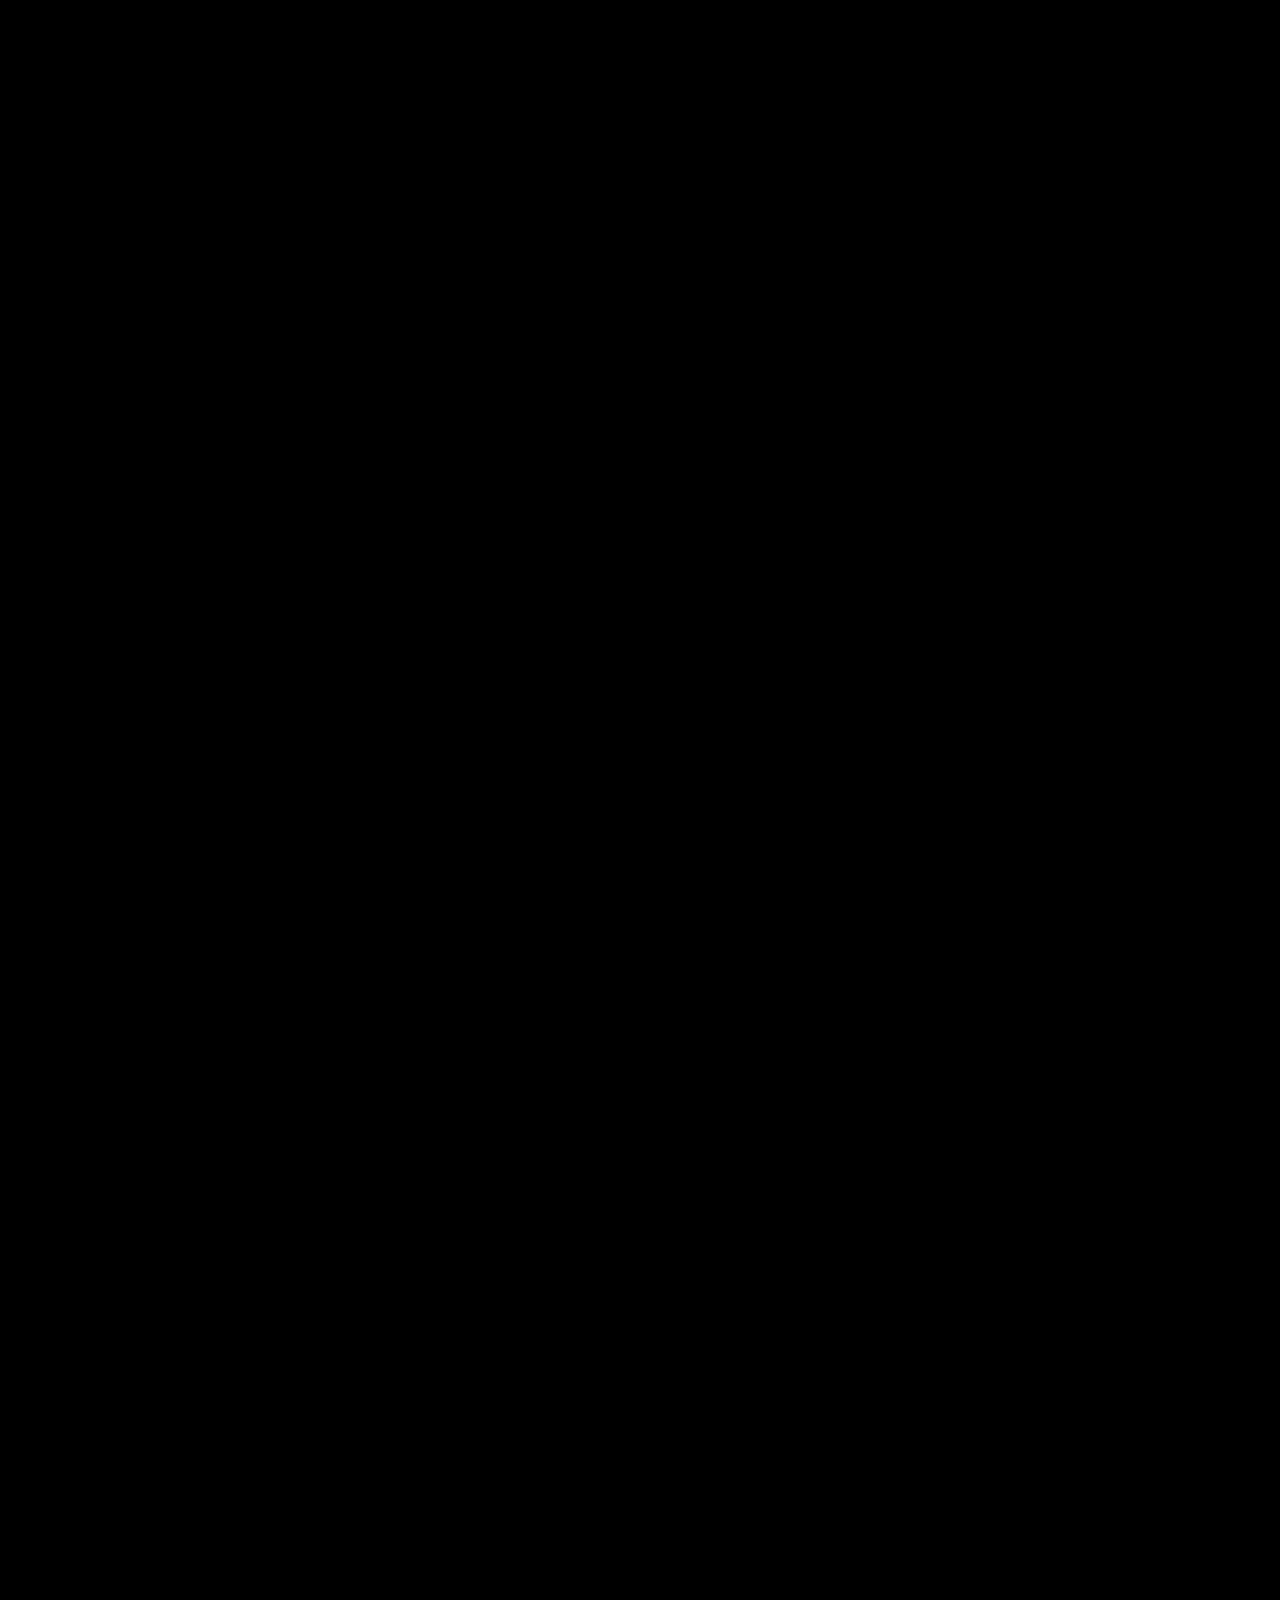
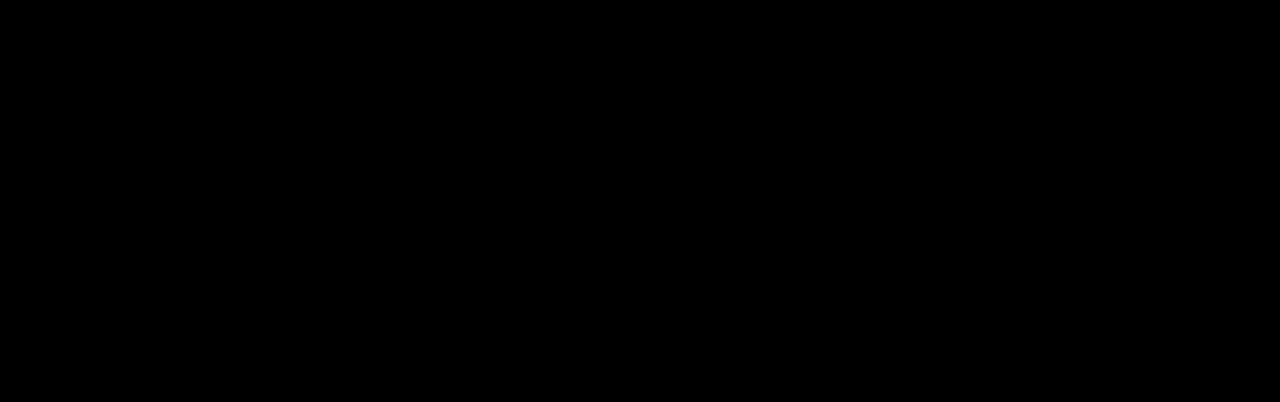
==== commit 0f6132b9: "Update index.html" ====
--- a/index.html
+++ b/index.html
@@ -94,7 +94,7 @@
 							<i class="fas fa-laptop-code text-primary mb-2"></i>
 							<h4 class="text-uppercase m-0"><span id="typed" class="typed1"></span></h4>
 							<hr class="my-4">
-							<div class="small text-black-50">Langages utilisés</div>
+							<div class="small text-black-50">Langages connus</div>
 						</div>
 					</div>
 				</div>
@@ -105,7 +105,7 @@
 							<i class="fas fa-desktop text-primary mb-2"></i>
 							<h4 class="text-uppercase m-0"><span class="typed2"></span></h4>
 							<hr class="my-4">
-							<div class="small text-black-50">Frameworks utilisés</div>
+							<div class="small text-black-50">Outils utilisés</div>
 						</div>
 					</div>
 				</div>
@@ -131,33 +131,40 @@
 			<div class="timeline">
 				<div class="time left">
 					<div class="content">
+						<h4>2020/2021</h4>
+						<p>Étudiant en <a href="https://www.esgi.fr/programmes/ingenierie-web.html">3ème année à l'ESGI dans la filière Ingénierie du Web</a></p>
+						<svg id="svg-logo-header-def" class="img-fluid" viewBox="0 0 261.11 193.46" style="enable-background:new 0 0 261.11 193.46;" xml:space="preserve"> <path class="logo-header-1" d="M229.78,59.78H201.12L192.53,78l21,.1s1.94,9.59-.87,12c-5.6,4.74-9,5.6-16.33,5.6a25.26,25.26,0,0,1-18.75-7.87,26.06,26.06,0,0,1-7.7-18.92,26.42,26.42,0,0,1,7.7-19,25.06,25.06,0,0,1,18.75-8h16.5l9.84-17.75H196.37a43.86,43.86,0,0,0-31.86,13.11,42.74,42.74,0,0,0-13.34,31.64,42.37,42.37,0,0,0,13.34,31.53,44,44,0,0,0,31.86,13c10.78,0,24.49-5.46,30.86-13.88C236.37,87.47,232.39,74.25,229.78,59.78Z"></path> <path class="logo-header-1" d="M45.09,41.89H62.71l8.83-17.75H45.09A43.66,43.66,0,0,0,13.28,37.25,42.87,42.87,0,0,0,0,68.89a42.51,42.51,0,0,0,13.28,31.53,43.84,43.84,0,0,0,31.81,13H71.54L62.49,95.68H45.09a25,25,0,0,1-18.64-7.93,26.13,26.13,0,0,1-7.7-18.86,26.53,26.53,0,0,1,7.7-19A24.85,24.85,0,0,1,45.09,41.89Z"></path> <path class="logo-header-2" d="M259.16,0a16.17,16.17,0,0,0-11.87,5,16.21,16.21,0,0,0-5,11.88v5.81a16.21,16.21,0,0,0,11.88-5,16.17,16.17,0,0,0,5-11.87V0"></path> <path class="logo-header-1" d="M242.32,109.72h18.79V24.16L242.32,35.47Z"></path> <path class="logo-header-1" d="M138.84,24.5,130.9,42H100.39a8.71,8.71,0,0,0-8.84,8.84A8.87,8.87,0,0,0,94.1,57.2a8.38,8.38,0,0,0,6.29,2.65h19.7a26,26,0,0,1,10.31,2.06,27.52,27.52,0,0,1,8.44,5.6,25.84,25.84,0,0,1,7.76,18.66,26,26,0,0,1-2.06,10.31,26.7,26.7,0,0,1-14.14,14.13,25.84,25.84,0,0,1-10.31,2.07H81.44L72.8,95.2h47.29a8.73,8.73,0,0,0,9-9,8.57,8.57,0,0,0-2.55-6.29,8.78,8.78,0,0,0-6.48-2.55h-19.7a25.93,25.93,0,0,1-10.31-2.06,25.56,25.56,0,0,1-8.35-5.7,27.52,27.52,0,0,1-5.6-8.44,26.83,26.83,0,0,1,0-20.62,26,26,0,0,1,14-13.95,25.93,25.93,0,0,1,10.31-2.06Z"></path> <path class="logo-header-2" d="M64.39,68.15h0c-9.12-11.63-32-11.18-42.14,0h0c10.15,11.18,33,11.63,42.14,0h0Z"></path> <path class="logo-header-2 logo-header-baseline" d="M3.06,149.92c0,2.64,1.4,4.31,3.92,4.31a4.59,4.59,0,0,0,3.73-1.57l2,1.85a7.22,7.22,0,0,1-5.76,2.39c-3.86,0-6.92-2-6.92-7.89,0-5,2.58-7.85,6.52-7.85,4.13,0,6.53,3,6.53,7.4v1.36Zm6.5-4.24a3.18,3.18,0,0,0-3-2,3.2,3.2,0,0,0-3.06,2,5,5,0,0,0-.4,2.09H10A4.86,4.86,0,0,0,9.56,145.68Zm-2.19-7.13H5l2.27-4.92h3.43Z"></path> <path class="logo-header-2 logo-header-baseline" d="M22.6,156.9c-3.46,0-6.86-2.12-6.86-7.89s3.4-7.85,6.86-7.85a6.3,6.3,0,0,1,5.07,2.15l-2.13,2.06a3.58,3.58,0,0,0-2.94-1.45,3.47,3.47,0,0,0-2.85,1.36,5.67,5.67,0,0,0-.91,3.73,5.8,5.8,0,0,0,.91,3.77,3.47,3.47,0,0,0,2.85,1.36,3.58,3.58,0,0,0,2.94-1.45l2.13,2A6.33,6.33,0,0,1,22.6,156.9Z"></path> <path class="logo-header-2 logo-header-baseline" d="M40.38,155.08a6.23,6.23,0,0,1-4.61,1.82,6.18,6.18,0,0,1-4.59-1.82c-1.45-1.51-1.82-3.46-1.82-6.07s.37-4.52,1.82-6a6.15,6.15,0,0,1,4.59-1.82A6.19,6.19,0,0,1,40.38,143c1.46,1.51,1.82,3.46,1.82,6S41.84,153.57,40.38,155.08ZM38,144.8a3.34,3.34,0,0,0-4.52,0c-.94.94-1.06,2.55-1.06,4.21s.12,3.28,1.06,4.22a3.26,3.26,0,0,0,4.52,0c.94-.94,1.06-2.55,1.06-4.22S39,145.74,38,144.8Z"></path> <path class="logo-header-2 logo-header-baseline" d="M49.9,156.72a3.92,3.92,0,0,1-4.22-4.25V135.12h3.1v17.17c0,1.18.42,1.79,1.67,1.79h1.36v2.64Z"></path> <path class="logo-header-2 logo-header-baseline" d="M56.12,149.92c0,2.64,1.4,4.31,3.91,4.31a4.62,4.62,0,0,0,3.74-1.57l2,1.85A7.25,7.25,0,0,1,60,156.9c-3.85,0-6.91-2-6.91-7.89,0-5,2.57-7.85,6.52-7.85,4.13,0,6.52,3,6.52,7.4v1.36Zm6.49-4.24a3.16,3.16,0,0,0-3-2,3.22,3.22,0,0,0-3.07,2,4.88,4.88,0,0,0-.39,2.09H63A4.72,4.72,0,0,0,62.61,145.68Z"></path> <path class="logo-header-2 logo-header-baseline" d="M84.28,156.9c-2.51,0-4.64-.42-6.46-2.21l2-2a6,6,0,0,0,4.43,1.6c1.89,0,3.37-.66,3.37-2.12,0-1-.57-1.7-2.06-1.82l-2.46-.21c-2.88-.25-4.55-1.55-4.55-4.25,0-3,2.58-4.7,5.79-4.7a8.47,8.47,0,0,1,5.71,1.72l-1.94,2a5.82,5.82,0,0,0-3.8-1.13c-1.85,0-2.79.82-2.79,2,0,.91.49,1.6,2.13,1.76l2.42.21c2.89.24,4.59,1.61,4.59,4.34C90.69,155.23,88,156.9,84.28,156.9Z"></path> <path class="logo-header-2 logo-header-baseline" d="M103.12,156.72v-1.55A5.47,5.47,0,0,1,99,156.9a5.36,5.36,0,0,1-3.8-1.39,5.67,5.67,0,0,1-1.54-4.34v-9.83h3.09v9.37c0,2.4,1.37,3.43,3.1,3.43s3.18-1.06,3.18-3.43v-9.37h3.1v15.38Z"></path> <path class="logo-header-2 logo-header-baseline" d="M121.32,155.54a5.23,5.23,0,0,1-3.73,1.36,4.76,4.76,0,0,1-4-1.76v7.8h-3.1v-21.6h3V143a4.71,4.71,0,0,1,4.06-1.82,5.31,5.31,0,0,1,3.76,1.36c1.55,1.55,1.73,4.16,1.73,6.49S122.87,154,121.32,155.54Zm-4.55-11.62c-2.79,0-3.21,2.36-3.21,5.09s.42,5.13,3.21,5.13S120,151.74,120,149,119.56,143.92,116.77,143.92Z"></path> <path class="logo-header-2 logo-header-baseline" d="M128.91,149.92c0,2.64,1.39,4.31,3.91,4.31a4.59,4.59,0,0,0,3.73-1.57l2,1.85a7.22,7.22,0,0,1-5.76,2.39c-3.85,0-6.92-2-6.92-7.89,0-5,2.58-7.85,6.52-7.85,4.13,0,6.53,3,6.53,7.4v1.36Zm6.49-4.24a3.18,3.18,0,0,0-3-2,3.21,3.21,0,0,0-3.06,2,4.88,4.88,0,0,0-.39,2.09h6.91A4.86,4.86,0,0,0,135.4,145.68Zm-2.19-7.13h-2.33l2.27-4.92h3.43Z"></path> <path class="logo-header-2 logo-header-baseline" d="M150.84,145a2.86,2.86,0,0,0-2.31-1,3.16,3.16,0,0,0-3.06,3.46v9.34h-3.1V141.34h3V143a5.07,5.07,0,0,1,4.09-1.85,4.75,4.75,0,0,1,3.67,1.45Z"></path> <path class="logo-header-2 logo-header-baseline" d="M155,138.3V135h3.28v3.27Zm.09,18.42V141.34h3.1v15.38Z"></path> <path class="logo-header-2 logo-header-baseline" d="M164.76,149.92c0,2.64,1.4,4.31,3.92,4.31a4.59,4.59,0,0,0,3.73-1.57l2,1.85a7.23,7.23,0,0,1-5.76,2.39c-3.86,0-6.92-2-6.92-7.89,0-5,2.58-7.85,6.52-7.85,4.13,0,6.52,3,6.52,7.4v1.36Zm6.49-4.24a3.15,3.15,0,0,0-3-2,3.19,3.19,0,0,0-3.06,2,4.73,4.73,0,0,0-.4,2.09h6.92A4.72,4.72,0,0,0,171.25,145.68Z"></path> <path class="logo-header-2 logo-header-baseline" d="M187.51,156.72v-1.55a5.47,5.47,0,0,1-4.09,1.73,5.32,5.32,0,0,1-3.79-1.39,5.64,5.64,0,0,1-1.55-4.34v-9.83h3.09v9.37c0,2.4,1.37,3.43,3.1,3.43s3.18-1.06,3.18-3.43v-9.37h3.1v15.38Z"></path> <path class="logo-header-2 logo-header-baseline" d="M203.32,145a2.86,2.86,0,0,0-2.31-1,3.16,3.16,0,0,0-3.06,3.46v9.34h-3.1V141.34h3V143a5.07,5.07,0,0,1,4.09-1.85,4.75,4.75,0,0,1,3.67,1.45Z"></path> <path class="logo-header-2 logo-header-baseline" d="M208.9,149.92c0,2.64,1.39,4.31,3.91,4.31a4.59,4.59,0,0,0,3.73-1.57l2,1.85a7.25,7.25,0,0,1-5.77,2.39c-3.85,0-6.92-2-6.92-7.89,0-5,2.58-7.85,6.53-7.85,4.12,0,6.52,3,6.52,7.4v1.36Zm6.49-4.24a3.16,3.16,0,0,0-3-2,3.22,3.22,0,0,0-3.07,2,4.88,4.88,0,0,0-.39,2.09h6.92A4.72,4.72,0,0,0,215.39,145.68Z"></path> <path class="logo-header-2 logo-header-baseline" d="M240.92,156.72v-1.64a4.74,4.74,0,0,1-4.07,1.82,5.31,5.31,0,0,1-3.76-1.36c-1.55-1.55-1.73-4.19-1.73-6.53s.18-4.94,1.73-6.49a5.23,5.23,0,0,1,3.73-1.36,4.75,4.75,0,0,1,4,1.72v-7.76H244v21.6Zm-3.25-12.8c-2.79,0-3.22,2.36-3.22,5.09s.43,5.13,3.22,5.13,3.18-2.4,3.18-5.13S240.46,143.92,237.67,143.92Z"></path> <path class="logo-header-2 logo-header-baseline" d="M250.53,149.92c0,2.64,1.4,4.31,3.91,4.31a4.62,4.62,0,0,0,3.74-1.57l2,1.85a7.25,7.25,0,0,1-5.77,2.39c-3.85,0-6.91-2-6.91-7.89,0-5,2.57-7.85,6.52-7.85,4.13,0,6.52,3,6.52,7.4v1.36Zm6.49-4.24a3.15,3.15,0,0,0-3-2,3.22,3.22,0,0,0-3.07,2,4.88,4.88,0,0,0-.39,2.09h6.92A4.72,4.72,0,0,0,257,145.68Z"></path> <path class="logo-header-2 logo-header-baseline" d="M6,193.46a7.08,7.08,0,0,1-5.43-2l2-2a4.33,4.33,0,0,0,3.34,1.37c2.6,0,3.61-1.85,3.61-3.92v-2a4.75,4.75,0,0,1-4,1.76,5.08,5.08,0,0,1-3.67-1.36C.3,183.84.06,181.69.06,179.08s.24-4.77,1.73-6.25a5.15,5.15,0,0,1,3.7-1.34,4.72,4.72,0,0,1,4,1.82v-1.64h3V187A6.17,6.17,0,0,1,6,193.46Zm.36-19.21c-2.79,0-3.15,2.4-3.15,4.83s.36,4.82,3.15,4.82,3.13-2.4,3.13-4.82S9.1,174.25,6.31,174.25Z"></path> <path class="logo-header-2 logo-header-baseline" d="M19.87,180.26c0,2.64,1.4,4.31,3.91,4.31A4.63,4.63,0,0,0,27.52,183l2,1.85a7.23,7.23,0,0,1-5.77,2.4c-3.85,0-6.91-2-6.91-7.89,0-5,2.57-7.86,6.52-7.86,4.13,0,6.52,3,6.52,7.4v1.37ZM26.36,176a3.16,3.16,0,0,0-3-1.94A3.22,3.22,0,0,0,20.26,176a4.91,4.91,0,0,0-.39,2.09h6.92A4.75,4.75,0,0,0,26.36,176Zm-2.18-7.13H21.84L24.12,164h3.43Z"></path> <path class="logo-header-2 logo-header-baseline" d="M43.47,187.06v-9.38c0-2.4-1.36-3.43-3.09-3.43s-3.19,1.06-3.19,3.43v9.38H34.1V171.67h3v1.55a5.52,5.52,0,0,1,4.1-1.73,5.34,5.34,0,0,1,3.79,1.4,5.66,5.66,0,0,1,1.55,4.34v9.83Z"></path> <path class="logo-header-2 logo-header-baseline" d="M51.39,168.64v-3.28h3.27v3.28Zm.09,18.42V171.67h3.09v15.39Z"></path> <path class="logo-header-2 logo-header-baseline" d="M61.91,180.26c0,2.64,1.4,4.31,3.92,4.31A4.6,4.6,0,0,0,69.56,183l2,1.85a7.21,7.21,0,0,1-5.76,2.4c-3.86,0-6.92-2-6.92-7.89,0-5,2.58-7.86,6.52-7.86,4.13,0,6.53,3,6.53,7.4v1.37Zm6.5-4.25a3.37,3.37,0,0,0-6.1,0,4.76,4.76,0,0,0-.4,2.09h6.92A4.89,4.89,0,0,0,68.41,176Z"></path> <path class="logo-header-2 logo-header-baseline" d="M87.12,168.64v-3.28h3.27v3.28Zm.09,18.42V171.67H90.3v15.39Z"></path> <path class="logo-header-2 logo-header-baseline" d="M104.74,187.06v-9.38c0-2.4-1.36-3.43-3.09-3.43s-3.19,1.06-3.19,3.43v9.38H95.37V171.67h3v1.55a5.52,5.52,0,0,1,4.1-1.73,5.34,5.34,0,0,1,3.79,1.4,5.66,5.66,0,0,1,1.55,4.34v9.83Z"></path> <path class="logo-header-2 logo-header-baseline" d="M116.33,174.31v12.75h-3.1V174.31h-1.76V172h1.76v-2.37a4,4,0,0,1,4.22-4.28h1.94v2.64H118a1.56,1.56,0,0,0-1.7,1.79V172h3.06v2.36Z"></path> <path class="logo-header-2 logo-header-baseline" d="M132.65,185.42a6.23,6.23,0,0,1-4.61,1.82,6.14,6.14,0,0,1-4.58-1.82c-1.46-1.52-1.82-3.46-1.82-6.07s.36-4.52,1.82-6a6.14,6.14,0,0,1,4.58-1.82,6.23,6.23,0,0,1,4.61,1.82c1.46,1.52,1.82,3.46,1.82,6S134.11,183.9,132.65,185.42Zm-2.34-10.29a3.34,3.34,0,0,0-4.52,0c-.94.94-1.06,2.55-1.06,4.22s.12,3.28,1.06,4.22a3.26,3.26,0,0,0,4.52,0c.95-.94,1.07-2.55,1.07-4.22S131.26,176.07,130.31,175.13Z"></path> <path class="logo-header-2 logo-header-baseline" d="M147.27,175.28a2.88,2.88,0,0,0-2.31-1,3.17,3.17,0,0,0-3.06,3.46v9.35h-3.09V171.67h3v1.67a5.12,5.12,0,0,1,4.1-1.85,4.74,4.74,0,0,1,3.67,1.46Z"></path> <path class="logo-header-2 logo-header-baseline" d="M171,187.06v-9.38c0-2.4-1.37-3.43-3.1-3.43a3,3,0,0,0-3.19,3.28v9.53h-3.09v-9.38c0-2.4-1.37-3.43-3.09-3.43s-3.19,1.06-3.19,3.43v9.38h-3.1V171.67h3v1.55a5.58,5.58,0,0,1,4.1-1.73,4.9,4.9,0,0,1,4.36,2.25,5.86,5.86,0,0,1,4.83-2.25,5.55,5.55,0,0,1,3.88,1.4,5.69,5.69,0,0,1,1.64,4.34v9.83Z"></path> <path class="logo-header-2 logo-header-baseline" d="M187.31,187.06v-1.4a5.06,5.06,0,0,1-4.09,1.58,5.45,5.45,0,0,1-4.13-1.4,4.71,4.71,0,0,1-1.21-3.31c0-2.57,1.79-4.43,5.31-4.43h4.06V177c0-1.94-1-2.88-3.37-2.88a3.59,3.59,0,0,0-3.36,1.49l-2-1.91c1.46-1.7,3-2.22,5.53-2.22,4.21,0,6.34,1.79,6.34,5.28v10.29Zm-.06-6.8h-3.61c-1.82,0-2.76.82-2.76,2.21s.88,2.19,2.82,2.19a3.65,3.65,0,0,0,2.88-.88,3.08,3.08,0,0,0,.67-2.28Z"></path> <path class="logo-header-2 logo-header-baseline" d="M199.84,187.06a4,4,0,0,1-4.22-4.28v-8.47h-1.76V172h1.76v-4.68h3.1V172h3v2.36h-3v8.32a1.56,1.56,0,0,0,1.7,1.79h1.27v2.64Z"></path> <path class="logo-header-2 logo-header-baseline" d="M205.7,168.64v-3.28H209v3.28Zm.09,18.42V171.67h3.09v15.39Z"></path> <path class="logo-header-2 logo-header-baseline" d="M222.71,193.28v-7.8a4.78,4.78,0,0,1-4,1.76,5.24,5.24,0,0,1-3.73-1.37c-1.55-1.55-1.73-4.18-1.73-6.52s.18-4.95,1.73-6.49a5.31,5.31,0,0,1,3.76-1.37,4.74,4.74,0,0,1,4.07,1.82v-1.64h3v21.61Zm-3.18-19c-2.79,0-3.22,2.37-3.22,5.1s.43,5.13,3.22,5.13,3.18-2.4,3.18-5.13S222.32,174.25,219.53,174.25Z"></path> <path class="logo-header-2 logo-header-baseline" d="M240.16,187.06v-1.55a5.53,5.53,0,0,1-4.1,1.73,5.33,5.33,0,0,1-3.79-1.4,5.66,5.66,0,0,1-1.55-4.34v-9.83h3.1v9.38c0,2.4,1.36,3.43,3.09,3.43s3.19-1.06,3.19-3.43v-9.38h3.09v15.39Z"></path> <path class="logo-header-2 logo-header-baseline" d="M250.53,180.26c0,2.64,1.39,4.31,3.91,4.31a4.63,4.63,0,0,0,3.74-1.58l2,1.85a7.23,7.23,0,0,1-5.77,2.4c-3.85,0-6.92-2-6.92-7.89,0-5,2.58-7.86,6.53-7.86,4.12,0,6.52,3,6.52,7.4v1.37ZM257,176a3.17,3.17,0,0,0-3-1.94,3.22,3.22,0,0,0-3.07,1.94,4.91,4.91,0,0,0-.39,2.09h6.92A4.75,4.75,0,0,0,257,176Z"></path> </svg>
+					</div>
+				</div>
+				<div class="time right">
+					<div class="content">
 						<h4>2020</h4>
 						<p>Contrat d'apprentissage (alternance) au sein du <a href="https://www.hubone.fr/">Groupe Hub One</a> en tant que <pre>Assistant Support Bureautique chez Hub One</pre></p>
 						<img src="img/cursus/ho.png" alt="Hub One" class="img-fluid">
 					</div>
 				</div>
-				<div class="time right">
+				<div class="time left">
 					<div class="content">
 						<h4>2019</h4>
 						<p>Stage au sein de <a href="http://www.mom-packaging.com/">MOM Packaging</a> dans laquelle j'ai intégré le service <pre>Automatisme</pre></p>
 						<img src="img/cursus/mom.png" alt="MOM Packaging" class="img-fluid">
 					</div>
 				</div>
+				<div class="time right">
+					<div class="content">
+						<h4>2017/2019</h4>
+						<p>Etudiant au <a class="popup" href="http://www.lyceerobertschuman.com/">lycée privé et UFA - Robert Schuman<img class="img" src="img/cursus/schuman.png" alt="Robert Schuman"></a> de la Première STI2D option SIN à la deuxième année de BTS SIO SLAM</p>
+						<img src="img/cursus/rs.png" alt="Robert Schuman" class="img-fluid">
+					</div>
+				</div>
 				<div class="time left">
 					<div class="content">
-						<h4>2017-2019</h4>
-						<p>Etudiant au <a class="popup" href="http://www.lyceerobertschuman.com/">lycée privé et UFA - Robert Schuman<img class="img" src="img/cursus/schuman.png" alt="Robert Schuman"></a> de la Première STI2D option SIN à la deuxième année de BTS SIO SLAM</p>
-						<img src="img/cursus/rs.png" alt="Robert Schuman" class="img-fluid">
-					</div>
-				</div>
-				<div class="time right">
-					<div class="content">
-						<h4>2015-2016</h4>
+						<h4>2015/2016</h4>
 						<p>Etudiant au <a href="https://www.strosaire95.org/lycee/">lycée de l'ensemble La Salle Saint-Rosaire</a></p>
 						<img src="img/cursus/ssr.png" alt="La Salle Saint-Rosaire" class="img-fluid">
 					</div>
 				</div>
-				<div class="time left">
+				<div class="time right">
 					<div class="content">
 						<h4>2014</h4>
 						<p>Stage au sein de Renault SAS à Boulogne Billancourt</p>
@@ -290,7 +297,7 @@
 						<div class="card-body row text-center">
 							<div class="col">
 								<!-- <div class="text-value-xl">21</div> -->
-								<div class="text-uppercase text-muted medium"><a class="popup" href="files/MONDESIR_CV.pdf" download><img class="img" src="img/me.jpg" alt="MONDESIR CV">Télécharge mon CV</a></div>
+								<div class="text-uppercase text-muted medium"><a class="popup" href="files/MONDESIR_CV.pdf" download><img class="img" src="img/documents/CV.png" alt="MONDESIR CV">Télécharge mon CV</a></div>
 							</div>
 						</div>
 					</div>
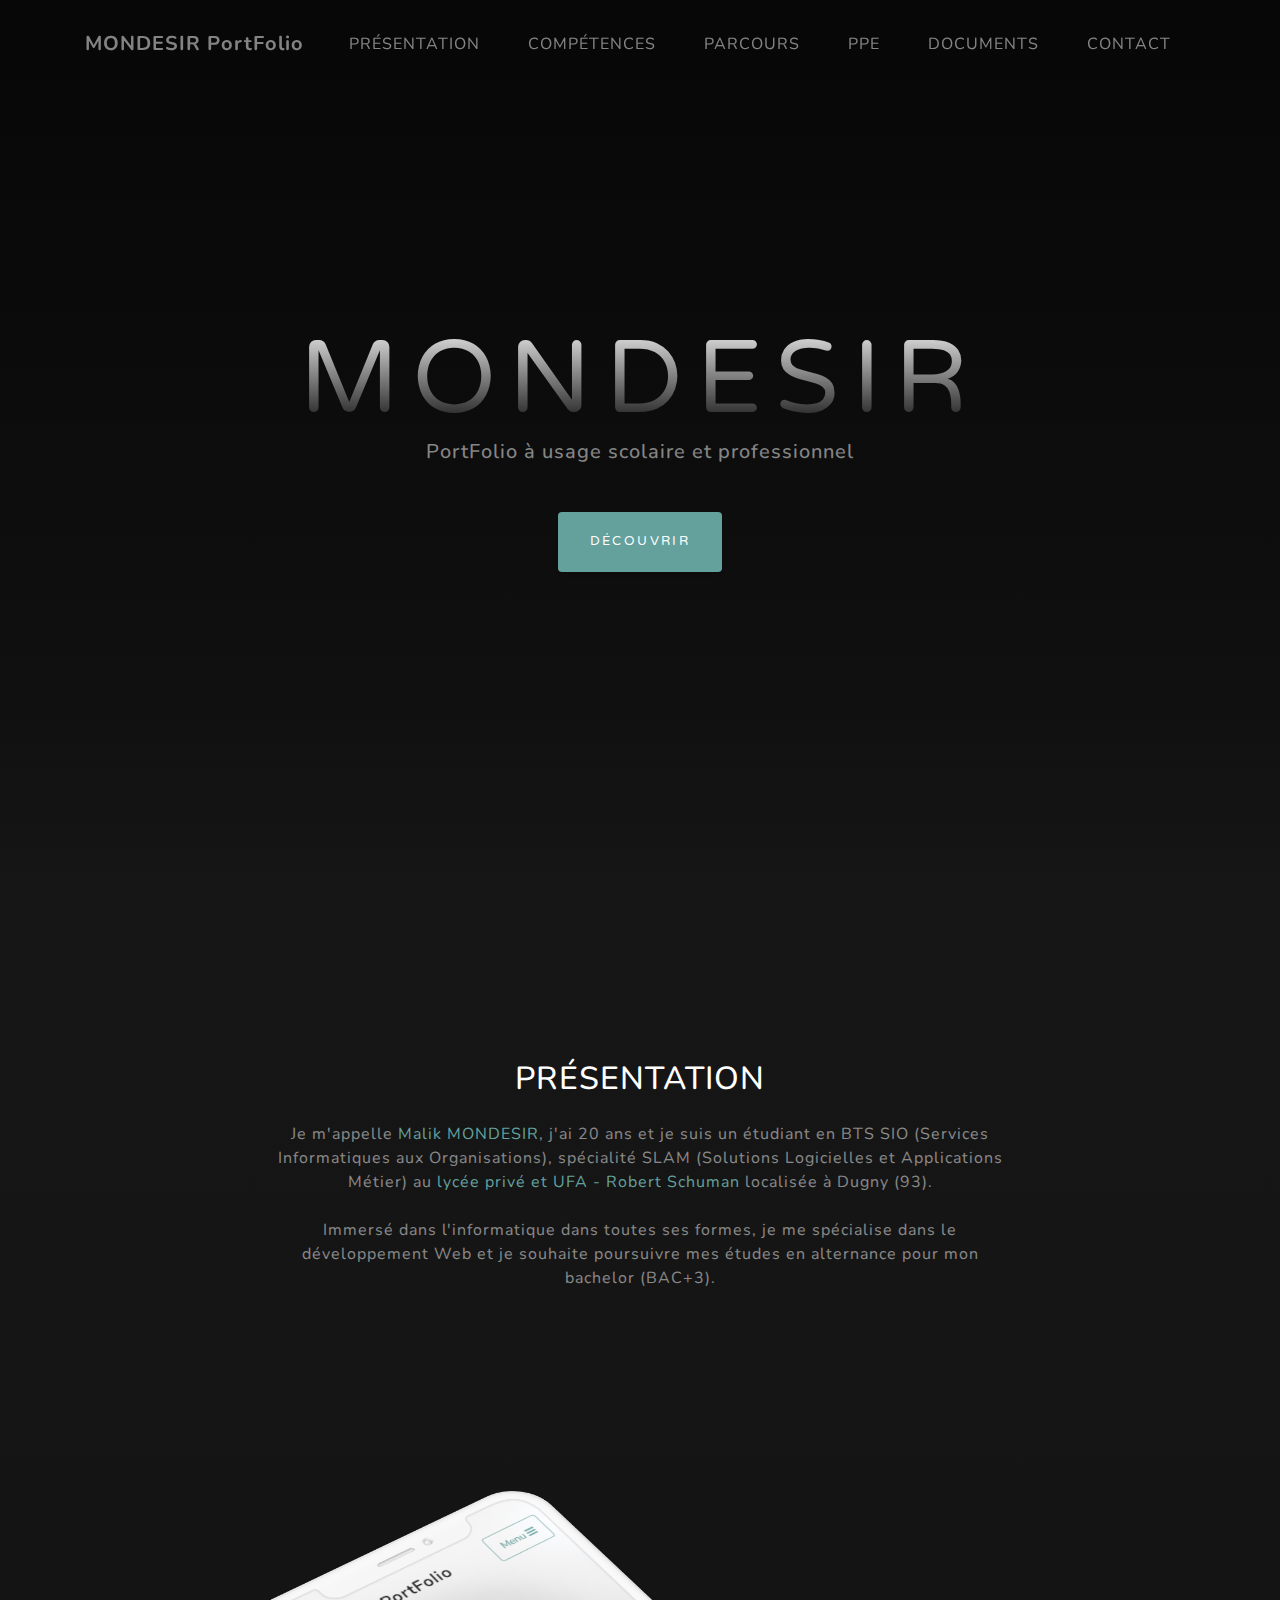
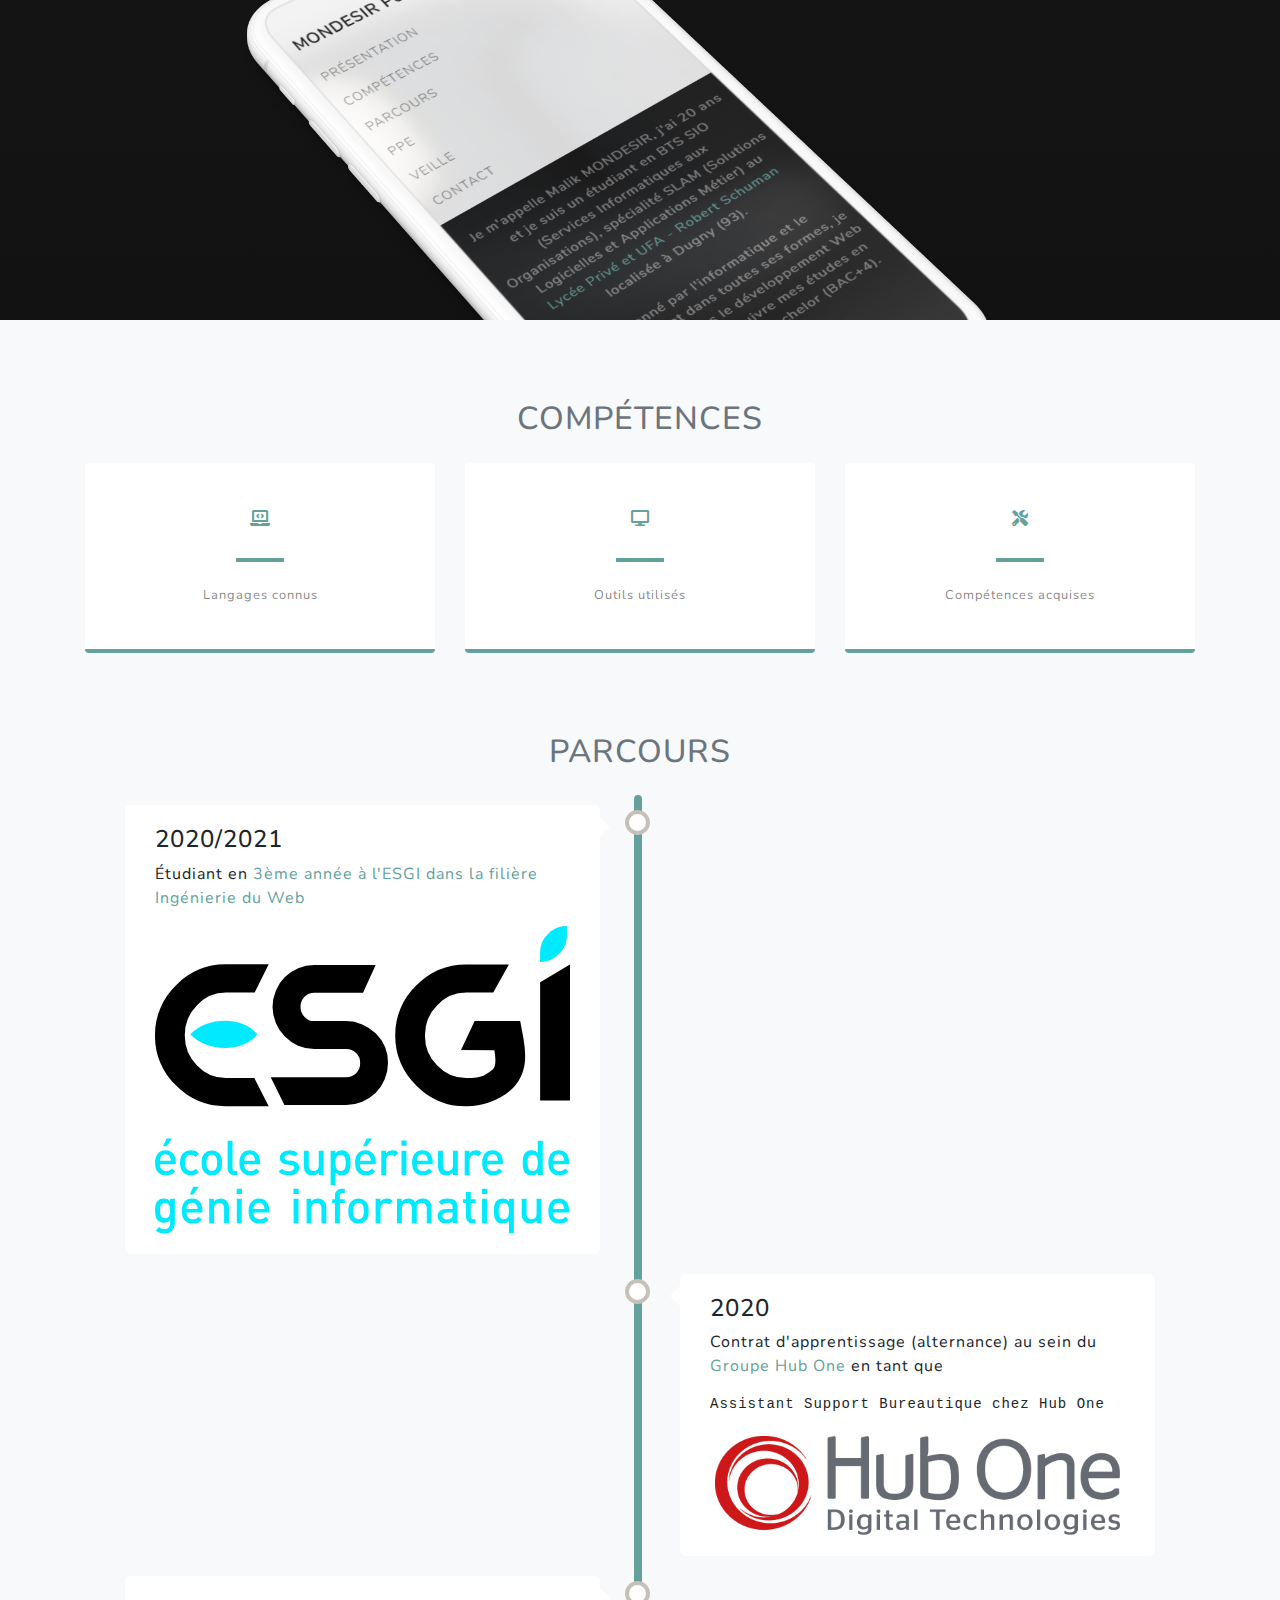
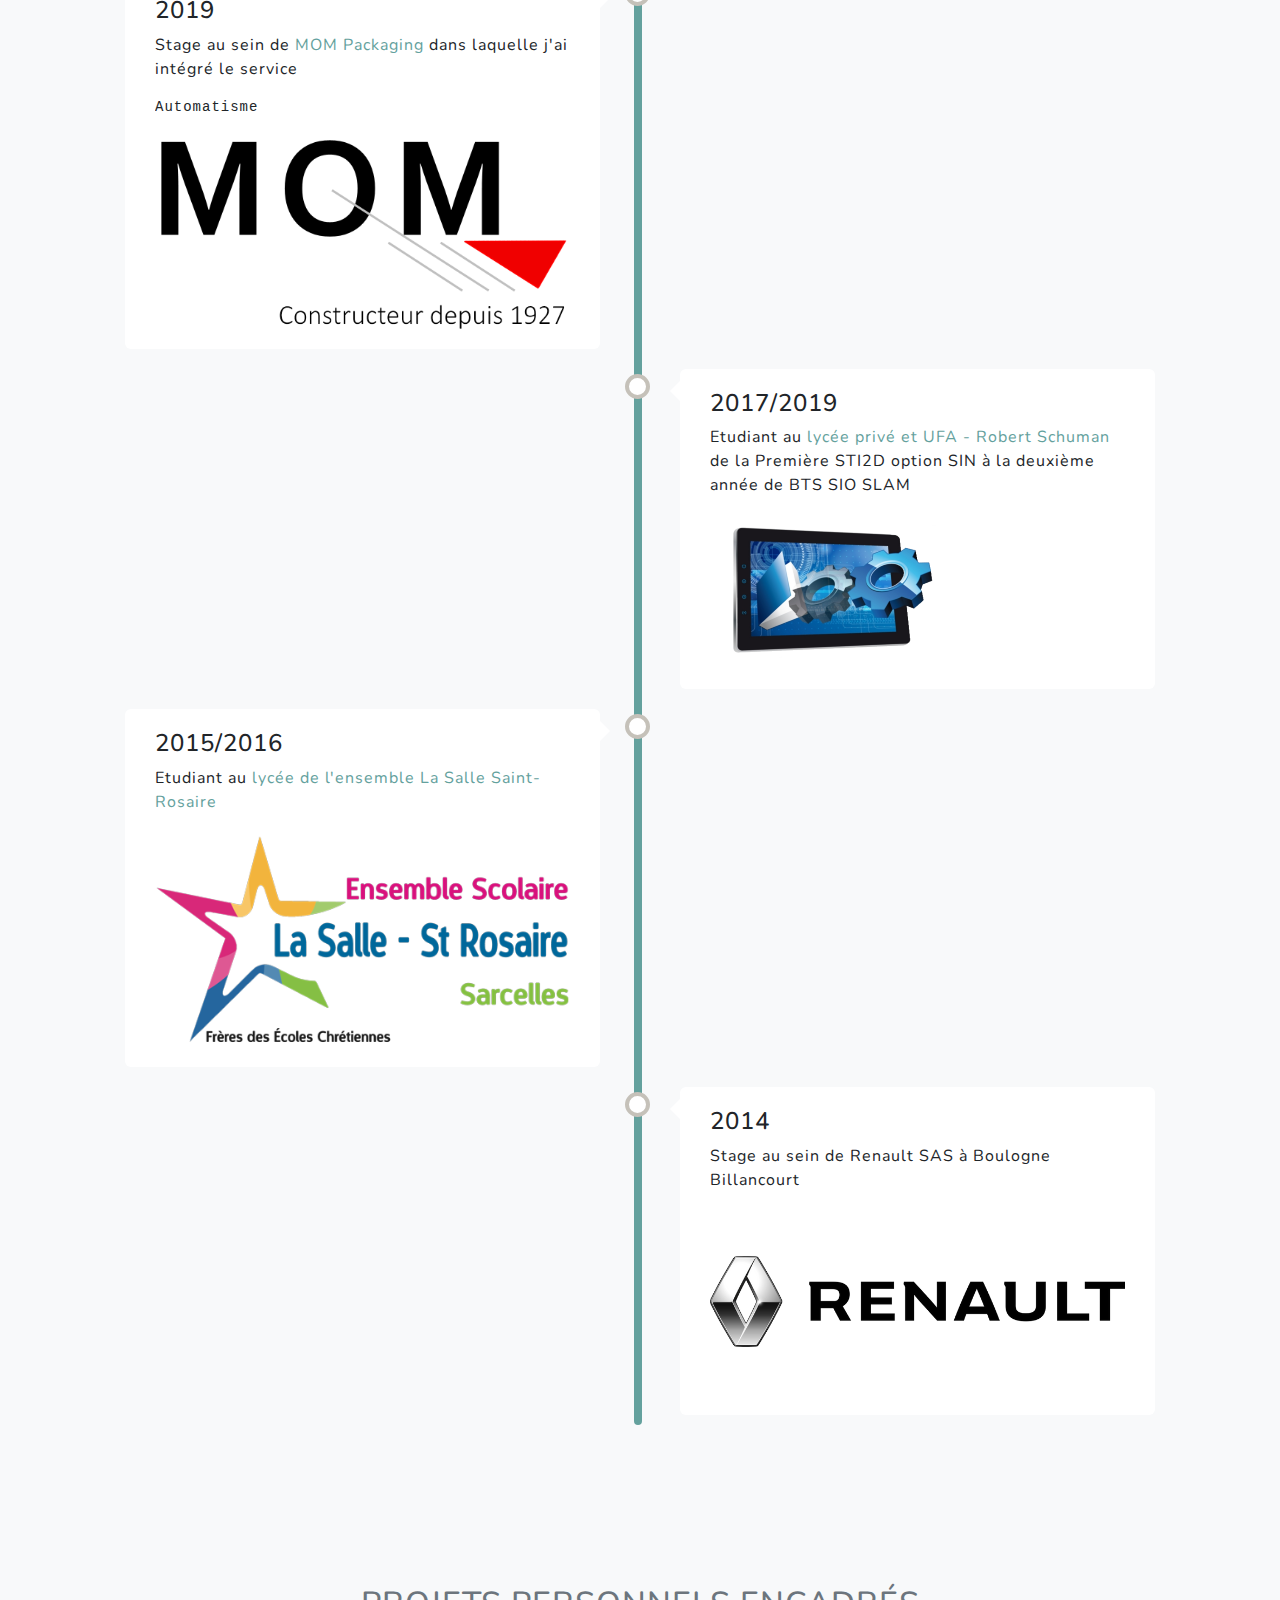
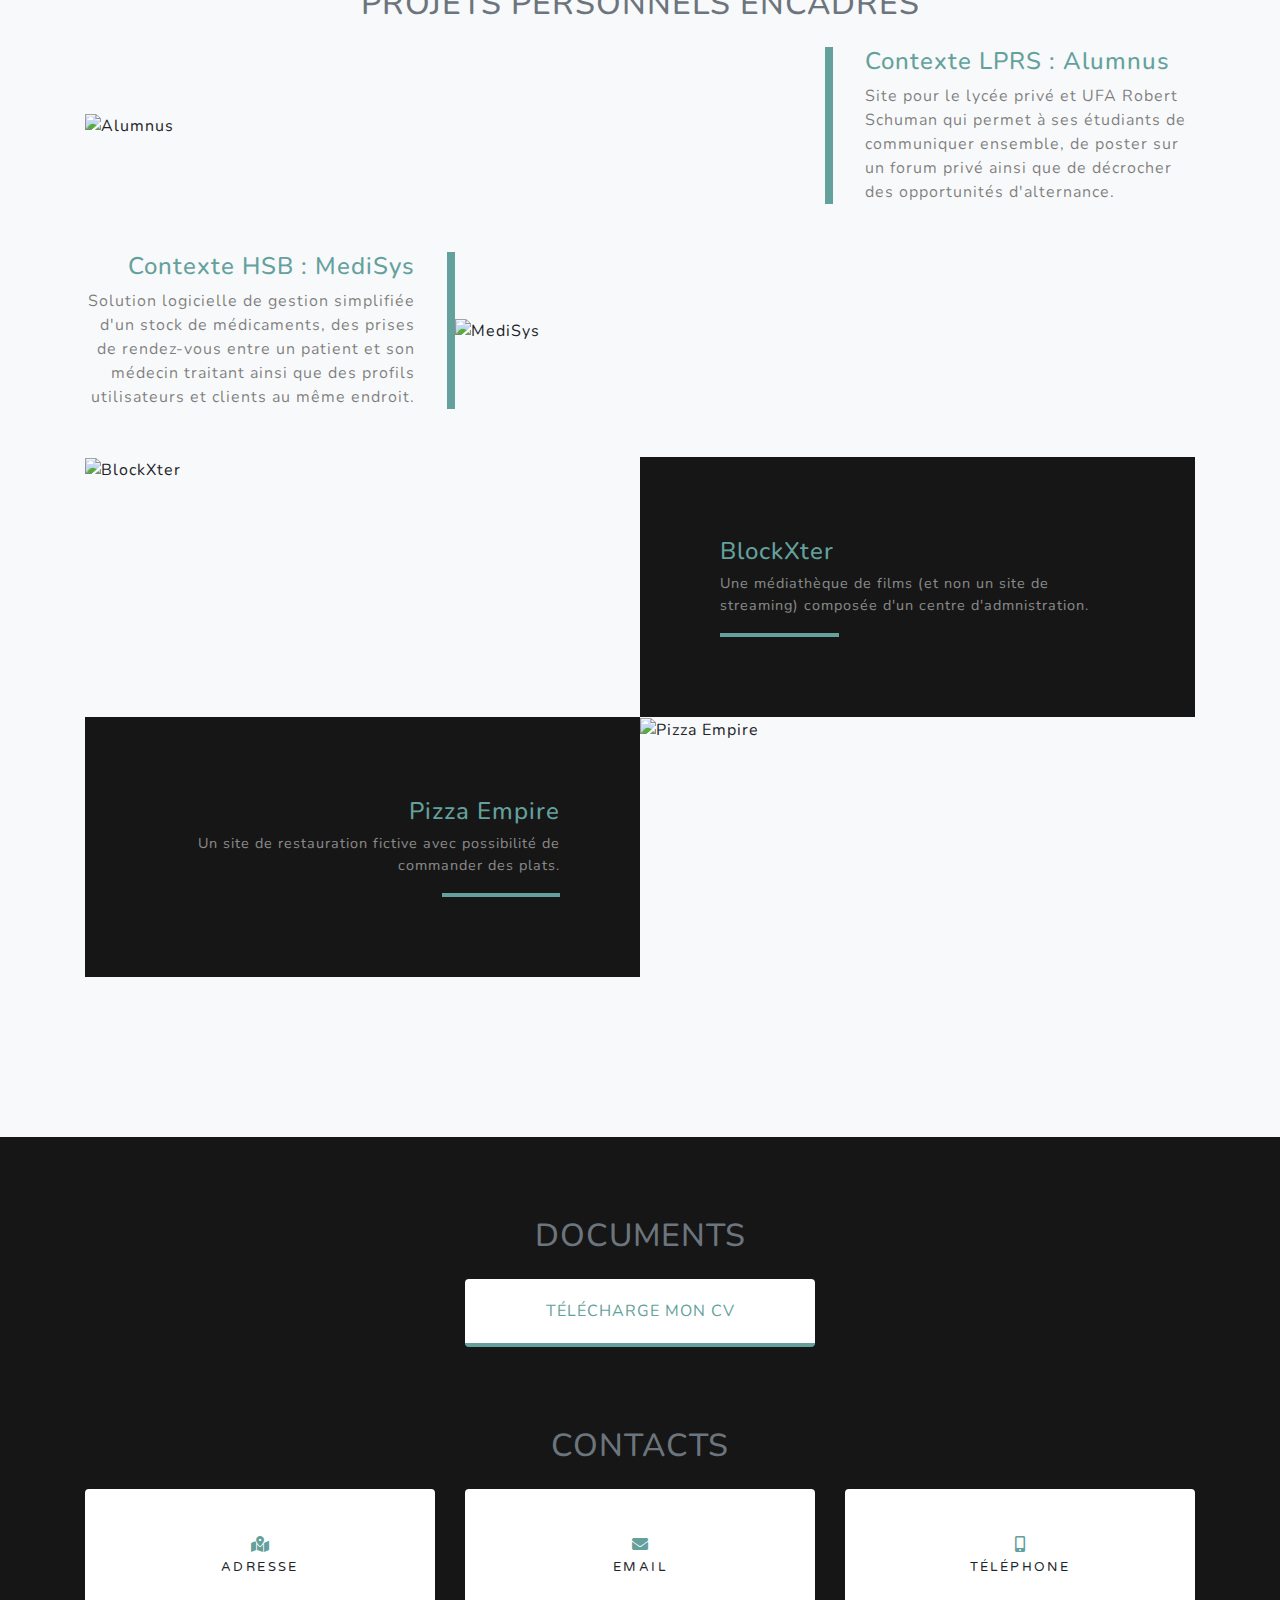
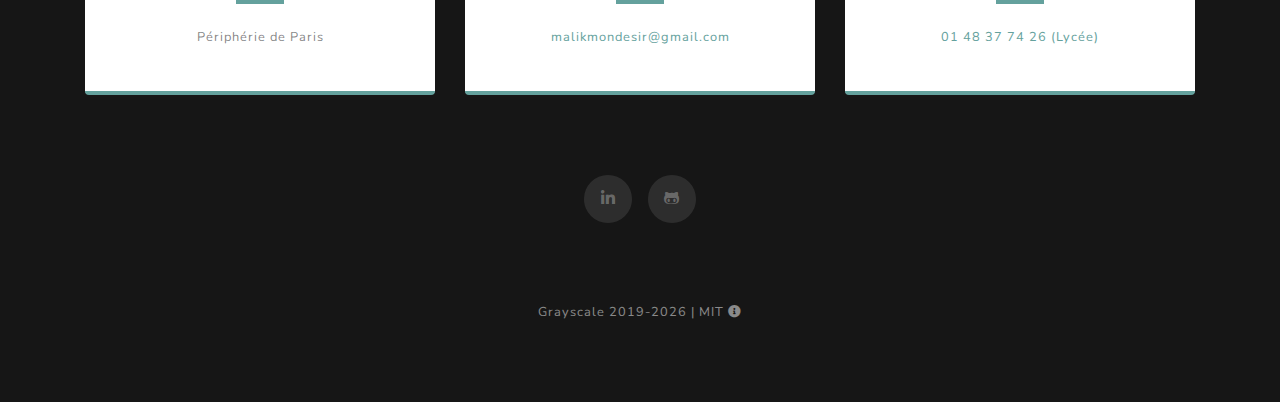
==== commit f128e5c3: "Update index.html" ====
--- a/index.html
+++ b/index.html
@@ -186,7 +186,7 @@
 				</div>
 				<div class="col-xl-4 col-lg-5">
 					<div class="featured-text text-center text-lg-left">
-						<h4><a href="https://github.com/mondesirm/alumnus">Contexte LPRS : Alumnus</a></h4>
+						<h4><a href="https://mondesirm.gitbook.io/alumnus/">Contexte LPRS : Alumnus</a></h4>
 						<p class="text-black-50 mb-0">
 							Site pour le lycée privé et UFA Robert Schuman qui permet à ses étudiants de communiquer ensemble,
 							de poster sur un forum privé ainsi que de décrocher des opportunités d'alternance.
@@ -199,7 +199,7 @@
 			<div class="row align-items-center no-gutters mb-4 mb-lg-5">
 				<div class="col-xl-4 col-lg-5">
 					<div class="featured-text text-center text-lg-right">
-						<h4>Contexte HSB : MediSys</h4>
+						<h4><a href="https://mondesirm.gitbook.io/medisys/">Contexte HSB : MediSys</a></h4>
 						<p class="text-black-50 mb-0">
 							Solution logicielle de gestion simplifiée d'un stock de médicaments, des prises de rendez-vous
 							entre un patient et son médecin traitant ainsi que des profils utilisateurs et clients au même endroit.
--- a/css/style.css
+++ b/css/style.css
@@ -52,6 +52,8 @@
 
 	.img-fluid:hover { transform: scale(1.1); }
 	.img-fluid:hover + div { z-index: -1; }
+
+	#svg-logo-header-def .logo-header-2 { fill: #00eaff; }
 
 	.popup:hover .img:hover { transform: translateY(-23%) scale(1.5); }
 
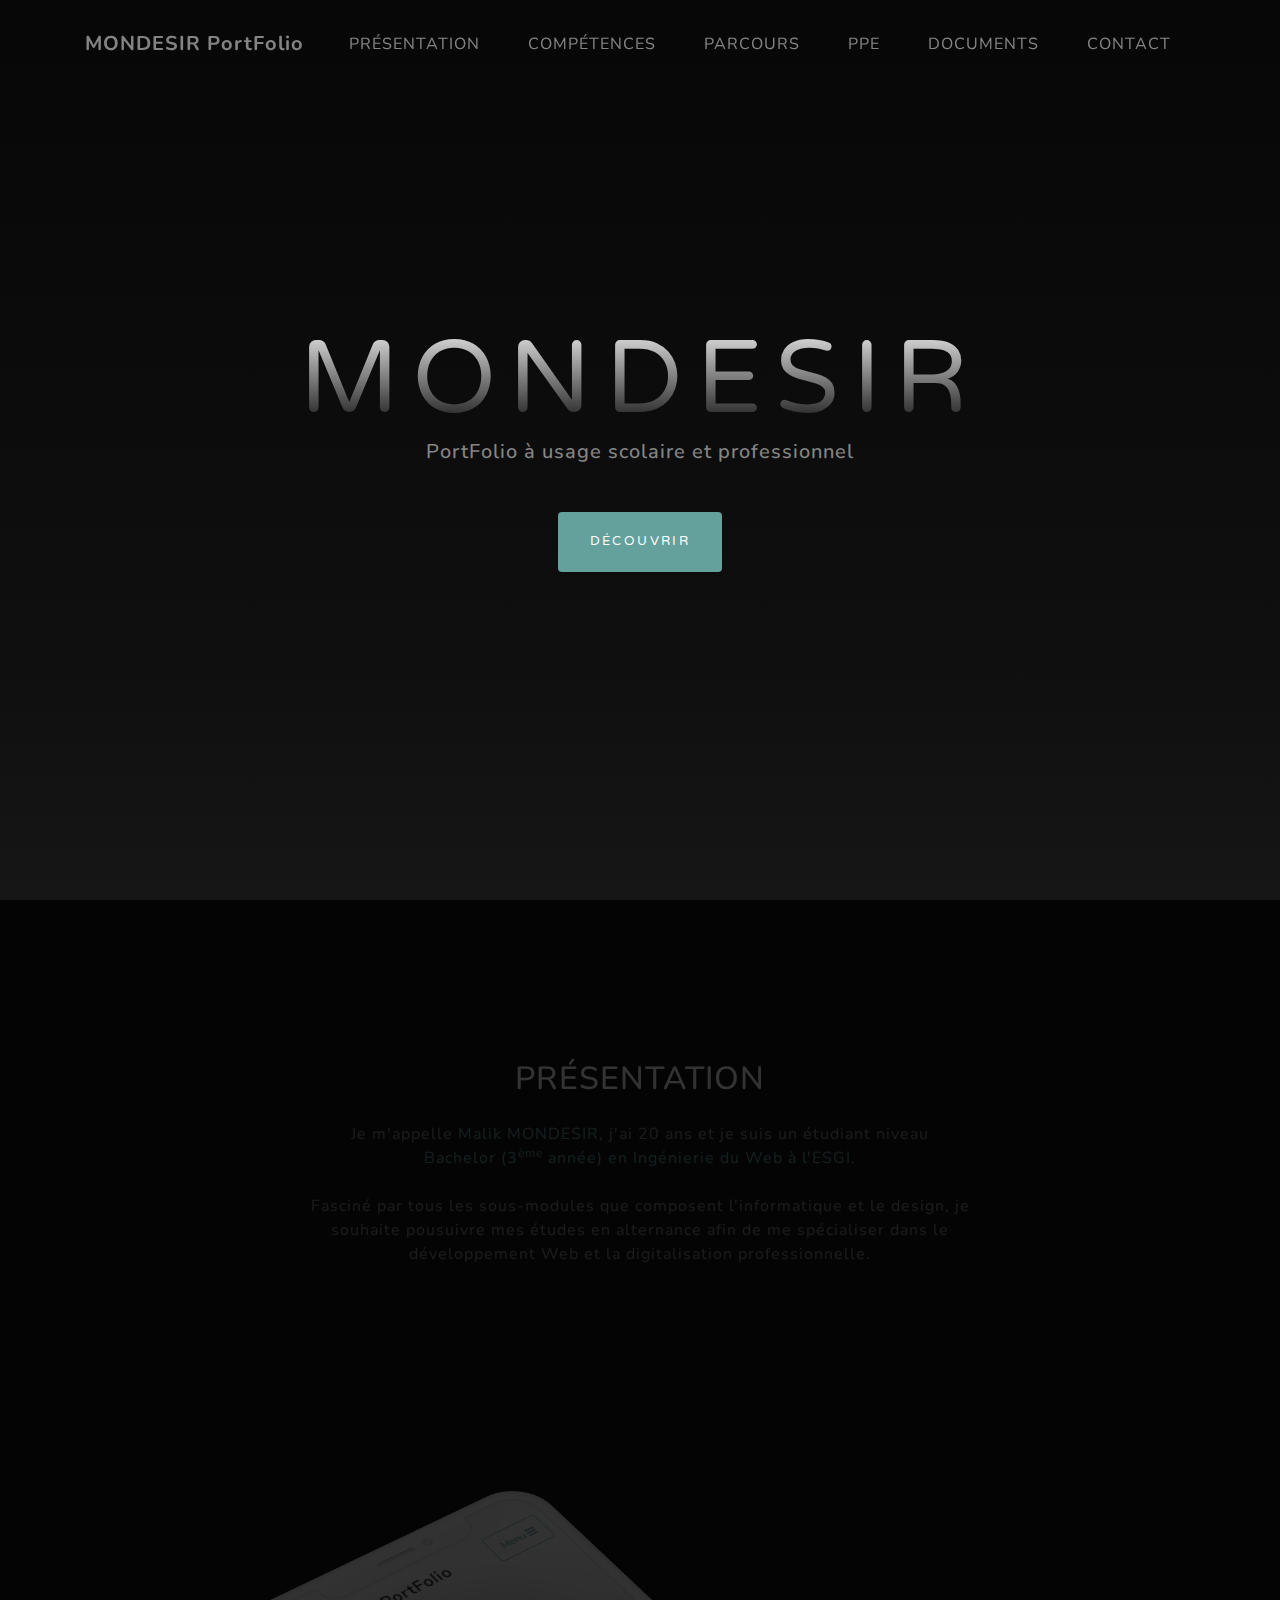
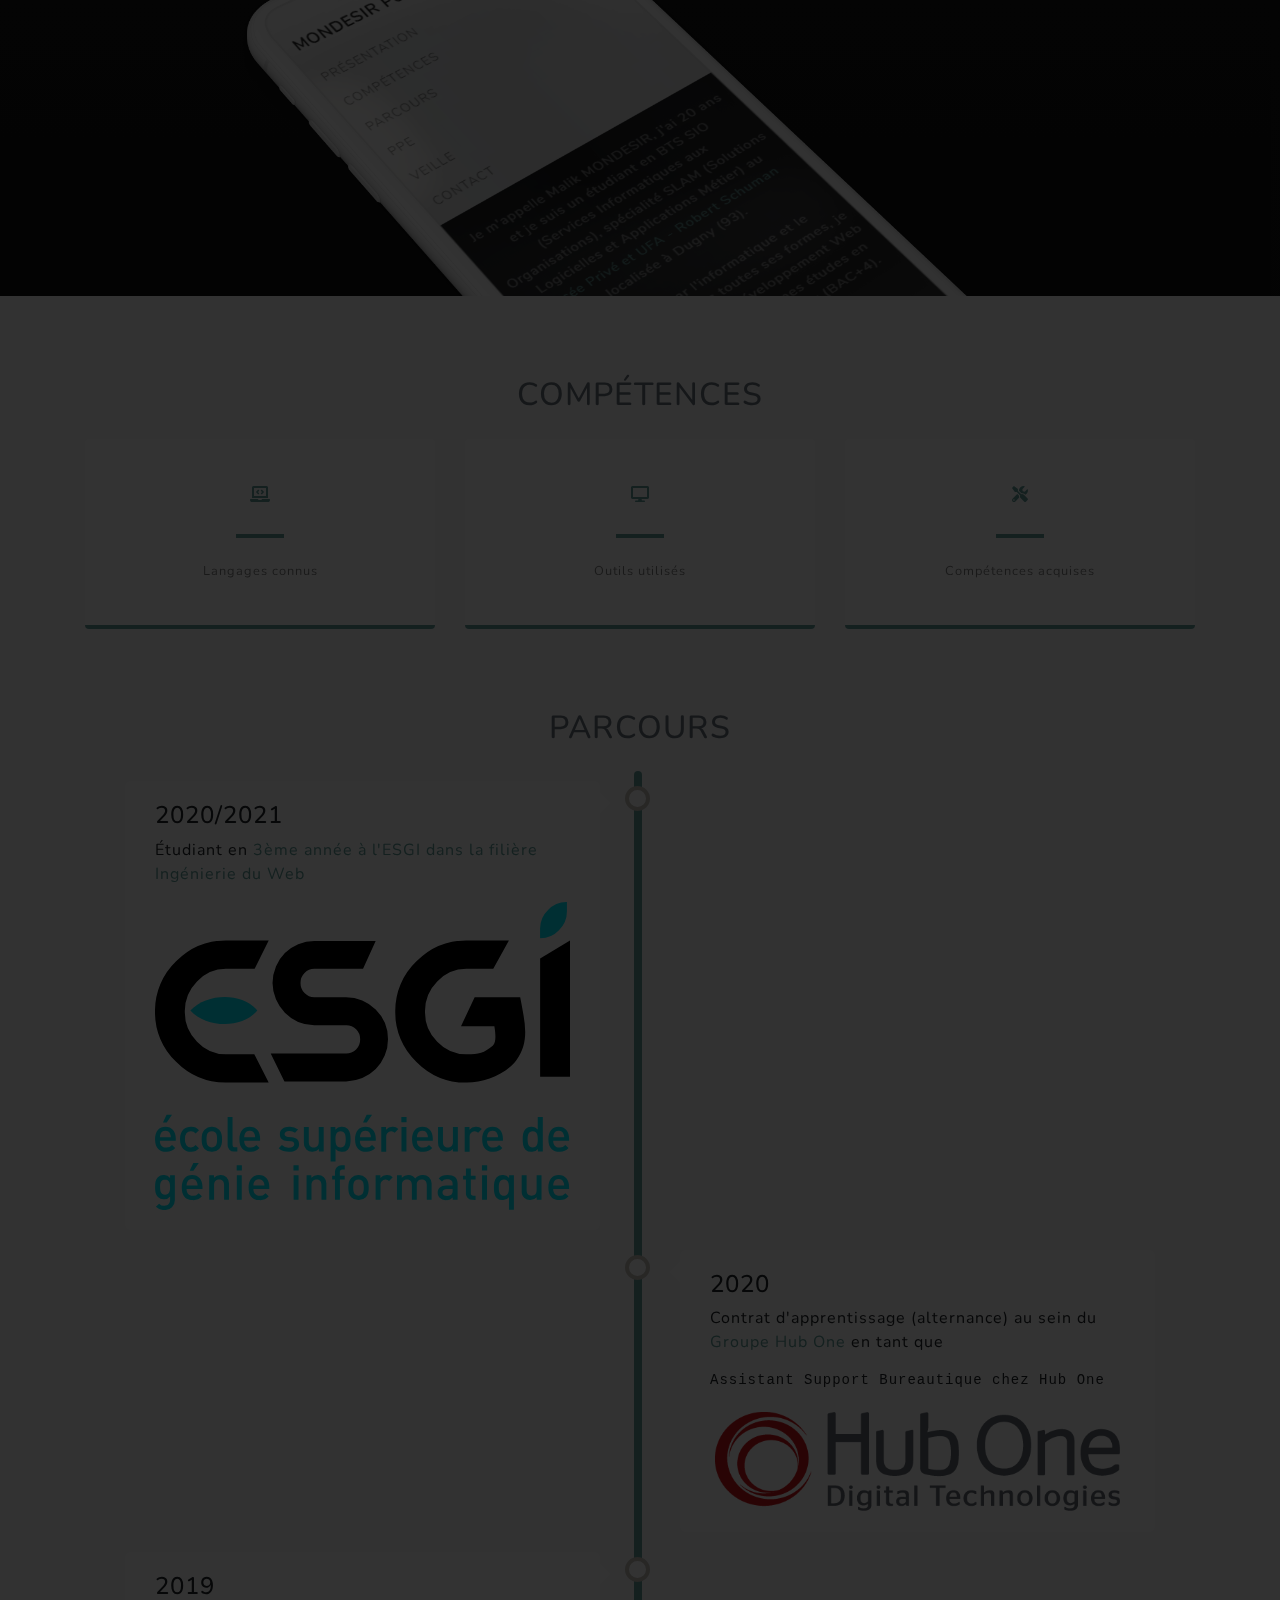
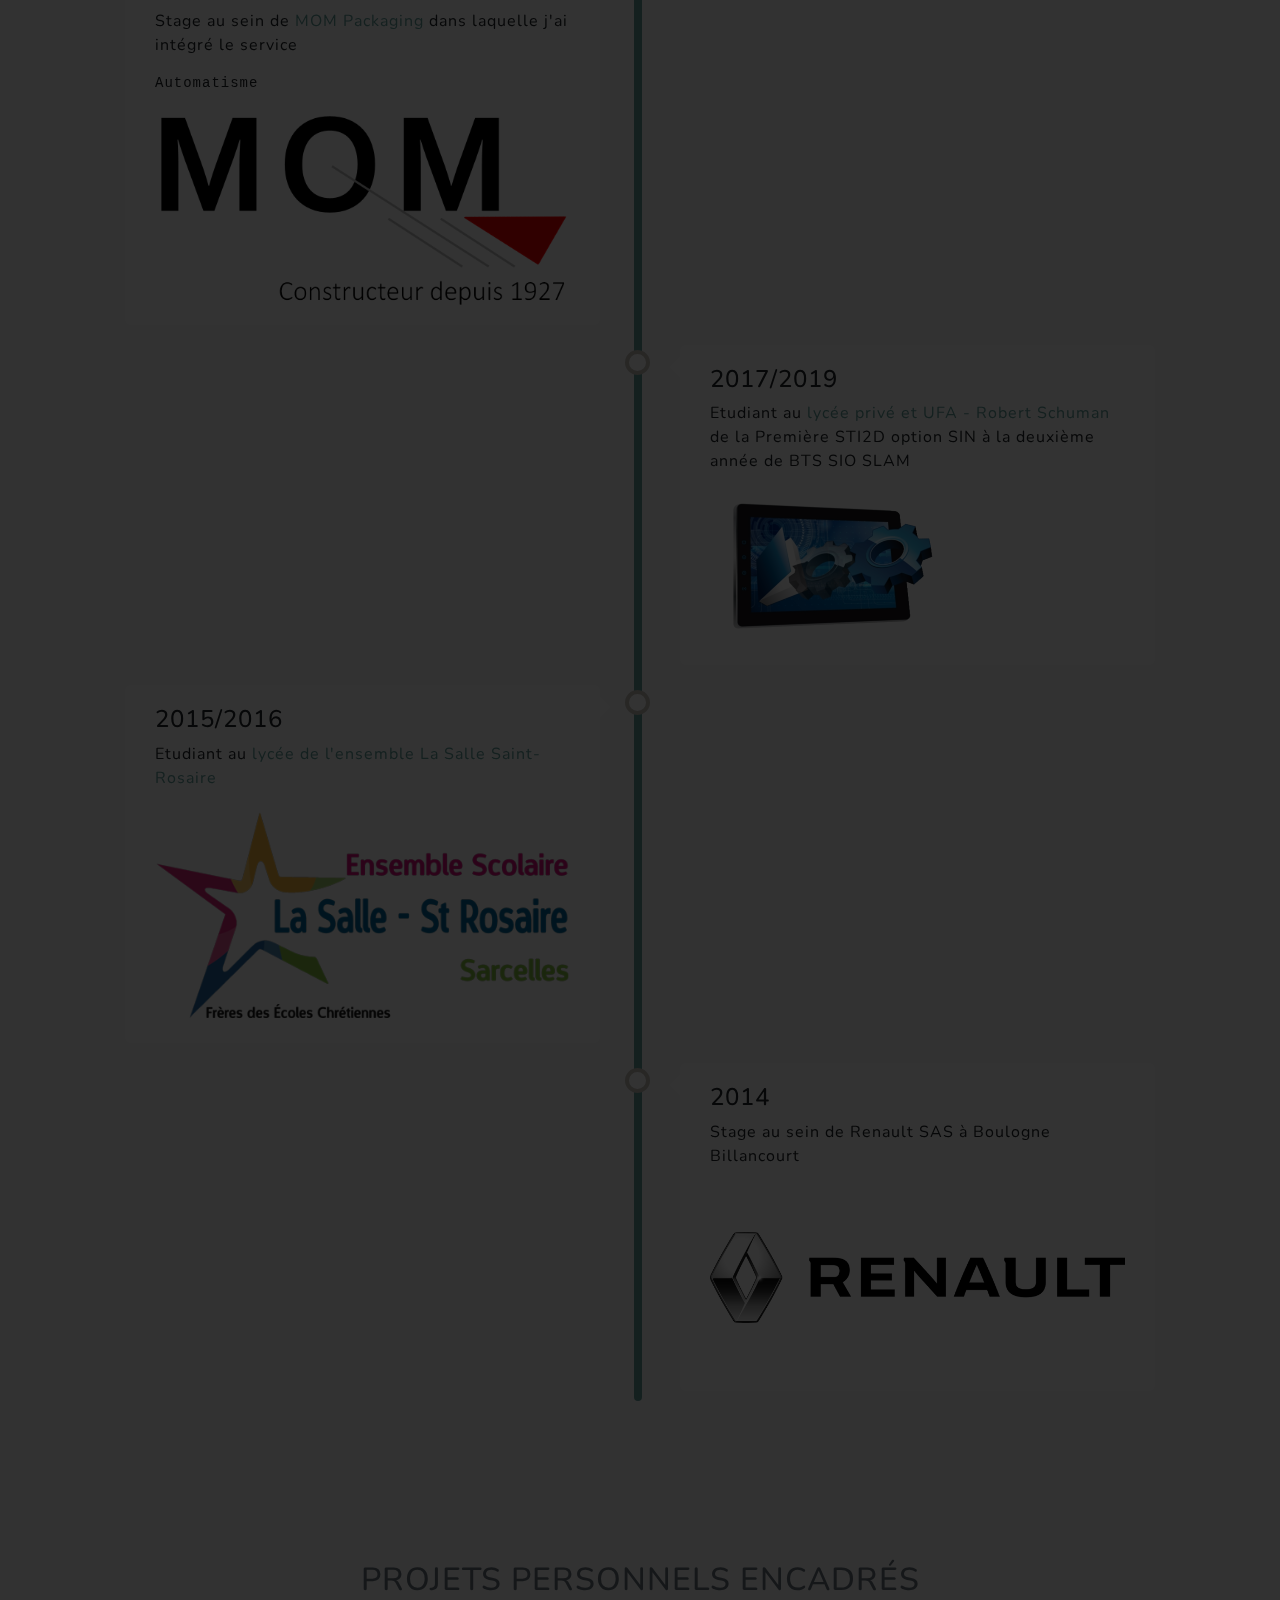
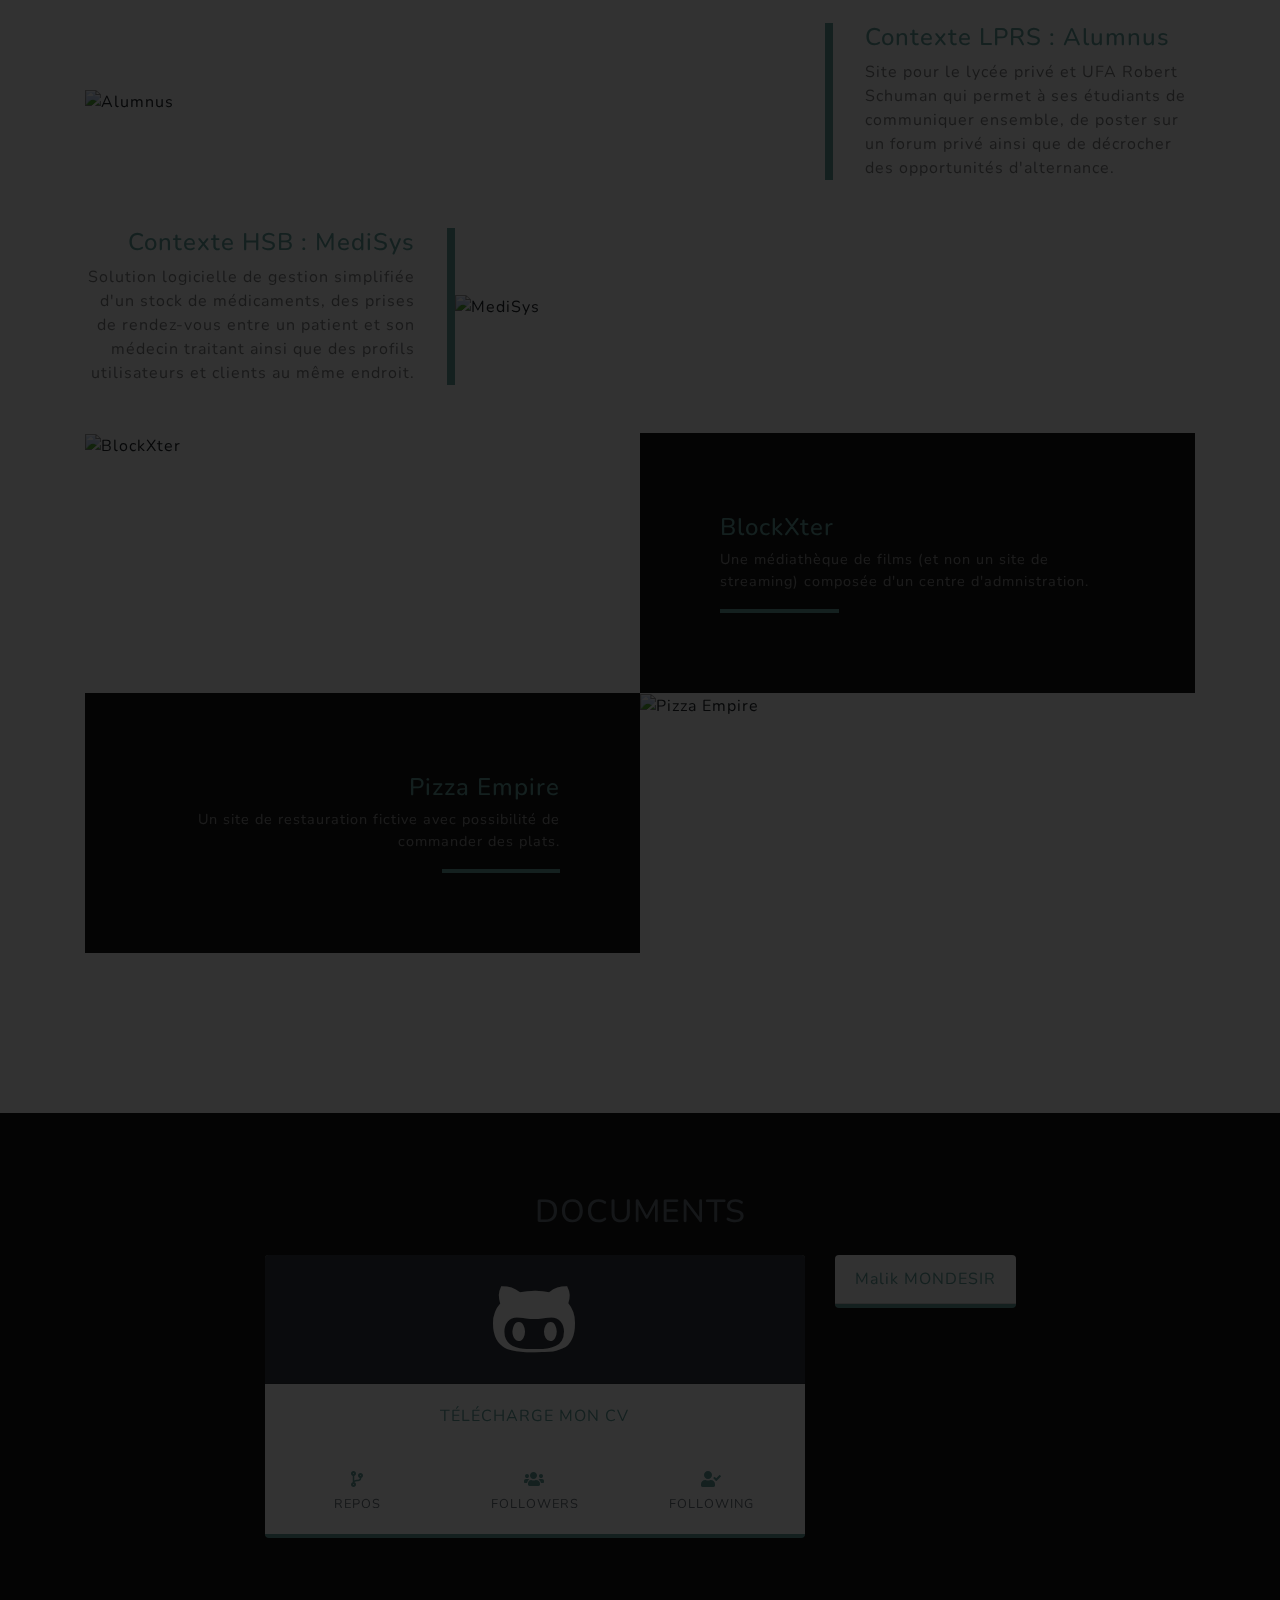
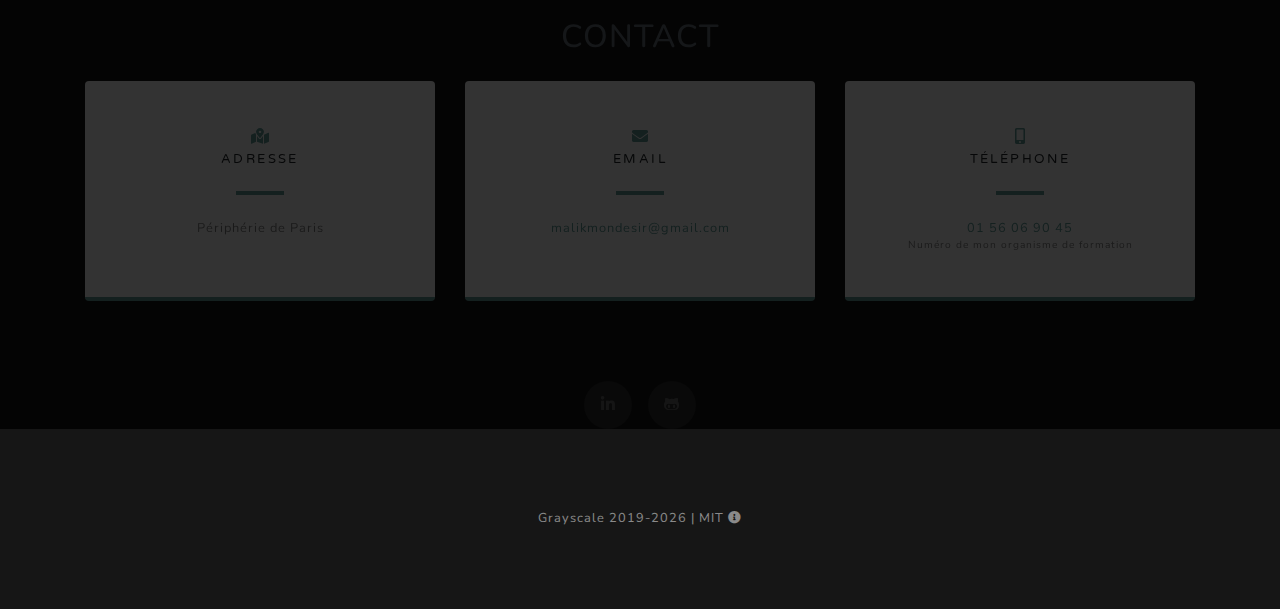
==== commit 545b90f9: "Up-to-date contents and improvements Overall Smoothly fade in and out sections on scroll + better Do" ====
--- a/index.html
+++ b/index.html
@@ -69,22 +69,43 @@
 	</header>
 
 	<!-- About Section -->
-	<section id="about" class="about-section text-center">
+	<section id="about" class="hide about-section text-center">
 		<div class="container">
 			<div class="row">
 				<div class="col-lg-8 mx-auto">
 					<h2 class="text-white mb-4">PRÉSENTATION</h2>
-					<p class="text-white-50">Je m'appelle <a href="#documents" class="popup js-scroll-trigger"><img class="img" src="img/me.jpg" alt="MONDESIR">Malik MONDESIR</a>, j'ai 20 ans et je suis un étudiant en BTS SIO (Services Informatiques aux Organisations), spécialité SLAM (Solutions Logicielles et Applications Métier) au <a class="popup" href="http://www.lyceerobertschuman.com/">lycée privé et UFA - Robert Schuman<img class="img" src="img/cursus/schuman.png" alt="Robert Schuman"></a> localisée à Dugny (93).<br><br>
-						Immersé dans l'informatique dans toutes ses formes, je me spécialise dans le développement Web et je souhaite poursuivre mes études en alternance pour mon bachelor (BAC+3).
+					<p class="text-white-50">
+						Je m'appelle
+						<a href="#documents" class="popup js-scroll-trigger">
+							<img class="img" src="media/me.jpg" alt="MONDESIR">
+							Malik MONDESIR
+						</a>, j'ai 20 ans et je suis un étudiant niveau
+
+						<a class="popup" href="https://www.esgi.fr/programmes/ingenierie-web.html" target="_blank">
+							Bachelor (3<sup>ème</sup> année) en Ingénierie du Web à l'ESGI.
+							<img class="img" src="media/cursus/esgi.svg" alt="ESGI">
+						</a>
+
+						<br><br>
+						Fasciné par tous les sous-modules que composent l'informatique et le design, je souhaite pousuivre mes études en alternance afin de me spécialiser dans le développement Web et la digitalisation professionnelle.
 					</p>
 				</div>
 			</div>
-			<div class="crop"><img class="img-fluid" src="img/about/iPhoneX.png" alt="iPhoneX"></div>
+
+			<div class="crop"><br>
+				<img class="img-fluid" src="media/about/mobile.png" alt="iPhoneX">
+				<video class="img-fluid" autoplay loop muted>
+					<source src="media/about/mobile.mp4" alt="iPhoneX" type="video/mp4">
+					<source src="media/about/mobile.webm" alt="iPhoneX" type="video/webm">
+					Your browser does not support the video tag.
+				</video>
+				<!-- <img class="img-fluid" src="media/about/mobile.gif" alt="iPhoneX"> -->
+			</div>
 		</div>
 	</section>
 
 	<!-- Skills Section -->
-	<section id="skills" class="contact-section bg-light">
+	<section id="skills" class="hide contact-section bg-light">
 		<div class="container">
 			<h2 class="text-secondary text-center mb-4">COMPÉTENCES</h2>
 			<div class="row">
@@ -125,7 +146,7 @@
 	</section>
 
 	<!-- Cursus Section -->
-	<section id="cursus" class="contact-section bg-light">
+	<section id="cursus" class="hide contact-section bg-light">
 		<div class="container">
 			<h2 class="text-secondary text-center mb-4">PARCOURS</h2>
 			<div class="timeline">
@@ -133,42 +154,42 @@
 					<div class="content">
 						<h4>2020/2021</h4>
 						<p>Étudiant en <a href="https://www.esgi.fr/programmes/ingenierie-web.html">3ème année à l'ESGI dans la filière Ingénierie du Web</a></p>
-						<svg id="svg-logo-header-def" class="img-fluid" viewBox="0 0 261.11 193.46" style="enable-background:new 0 0 261.11 193.46;" xml:space="preserve"> <path class="logo-header-1" d="M229.78,59.78H201.12L192.53,78l21,.1s1.94,9.59-.87,12c-5.6,4.74-9,5.6-16.33,5.6a25.26,25.26,0,0,1-18.75-7.87,26.06,26.06,0,0,1-7.7-18.92,26.42,26.42,0,0,1,7.7-19,25.06,25.06,0,0,1,18.75-8h16.5l9.84-17.75H196.37a43.86,43.86,0,0,0-31.86,13.11,42.74,42.74,0,0,0-13.34,31.64,42.37,42.37,0,0,0,13.34,31.53,44,44,0,0,0,31.86,13c10.78,0,24.49-5.46,30.86-13.88C236.37,87.47,232.39,74.25,229.78,59.78Z"></path> <path class="logo-header-1" d="M45.09,41.89H62.71l8.83-17.75H45.09A43.66,43.66,0,0,0,13.28,37.25,42.87,42.87,0,0,0,0,68.89a42.51,42.51,0,0,0,13.28,31.53,43.84,43.84,0,0,0,31.81,13H71.54L62.49,95.68H45.09a25,25,0,0,1-18.64-7.93,26.13,26.13,0,0,1-7.7-18.86,26.53,26.53,0,0,1,7.7-19A24.85,24.85,0,0,1,45.09,41.89Z"></path> <path class="logo-header-2" d="M259.16,0a16.17,16.17,0,0,0-11.87,5,16.21,16.21,0,0,0-5,11.88v5.81a16.21,16.21,0,0,0,11.88-5,16.17,16.17,0,0,0,5-11.87V0"></path> <path class="logo-header-1" d="M242.32,109.72h18.79V24.16L242.32,35.47Z"></path> <path class="logo-header-1" d="M138.84,24.5,130.9,42H100.39a8.71,8.71,0,0,0-8.84,8.84A8.87,8.87,0,0,0,94.1,57.2a8.38,8.38,0,0,0,6.29,2.65h19.7a26,26,0,0,1,10.31,2.06,27.52,27.52,0,0,1,8.44,5.6,25.84,25.84,0,0,1,7.76,18.66,26,26,0,0,1-2.06,10.31,26.7,26.7,0,0,1-14.14,14.13,25.84,25.84,0,0,1-10.31,2.07H81.44L72.8,95.2h47.29a8.73,8.73,0,0,0,9-9,8.57,8.57,0,0,0-2.55-6.29,8.78,8.78,0,0,0-6.48-2.55h-19.7a25.93,25.93,0,0,1-10.31-2.06,25.56,25.56,0,0,1-8.35-5.7,27.52,27.52,0,0,1-5.6-8.44,26.83,26.83,0,0,1,0-20.62,26,26,0,0,1,14-13.95,25.93,25.93,0,0,1,10.31-2.06Z"></path> <path class="logo-header-2" d="M64.39,68.15h0c-9.12-11.63-32-11.18-42.14,0h0c10.15,11.18,33,11.63,42.14,0h0Z"></path> <path class="logo-header-2 logo-header-baseline" d="M3.06,149.92c0,2.64,1.4,4.31,3.92,4.31a4.59,4.59,0,0,0,3.73-1.57l2,1.85a7.22,7.22,0,0,1-5.76,2.39c-3.86,0-6.92-2-6.92-7.89,0-5,2.58-7.85,6.52-7.85,4.13,0,6.53,3,6.53,7.4v1.36Zm6.5-4.24a3.18,3.18,0,0,0-3-2,3.2,3.2,0,0,0-3.06,2,5,5,0,0,0-.4,2.09H10A4.86,4.86,0,0,0,9.56,145.68Zm-2.19-7.13H5l2.27-4.92h3.43Z"></path> <path class="logo-header-2 logo-header-baseline" d="M22.6,156.9c-3.46,0-6.86-2.12-6.86-7.89s3.4-7.85,6.86-7.85a6.3,6.3,0,0,1,5.07,2.15l-2.13,2.06a3.58,3.58,0,0,0-2.94-1.45,3.47,3.47,0,0,0-2.85,1.36,5.67,5.67,0,0,0-.91,3.73,5.8,5.8,0,0,0,.91,3.77,3.47,3.47,0,0,0,2.85,1.36,3.58,3.58,0,0,0,2.94-1.45l2.13,2A6.33,6.33,0,0,1,22.6,156.9Z"></path> <path class="logo-header-2 logo-header-baseline" d="M40.38,155.08a6.23,6.23,0,0,1-4.61,1.82,6.18,6.18,0,0,1-4.59-1.82c-1.45-1.51-1.82-3.46-1.82-6.07s.37-4.52,1.82-6a6.15,6.15,0,0,1,4.59-1.82A6.19,6.19,0,0,1,40.38,143c1.46,1.51,1.82,3.46,1.82,6S41.84,153.57,40.38,155.08ZM38,144.8a3.34,3.34,0,0,0-4.52,0c-.94.94-1.06,2.55-1.06,4.21s.12,3.28,1.06,4.22a3.26,3.26,0,0,0,4.52,0c.94-.94,1.06-2.55,1.06-4.22S39,145.74,38,144.8Z"></path> <path class="logo-header-2 logo-header-baseline" d="M49.9,156.72a3.92,3.92,0,0,1-4.22-4.25V135.12h3.1v17.17c0,1.18.42,1.79,1.67,1.79h1.36v2.64Z"></path> <path class="logo-header-2 logo-header-baseline" d="M56.12,149.92c0,2.64,1.4,4.31,3.91,4.31a4.62,4.62,0,0,0,3.74-1.57l2,1.85A7.25,7.25,0,0,1,60,156.9c-3.85,0-6.91-2-6.91-7.89,0-5,2.57-7.85,6.52-7.85,4.13,0,6.52,3,6.52,7.4v1.36Zm6.49-4.24a3.16,3.16,0,0,0-3-2,3.22,3.22,0,0,0-3.07,2,4.88,4.88,0,0,0-.39,2.09H63A4.72,4.72,0,0,0,62.61,145.68Z"></path> <path class="logo-header-2 logo-header-baseline" d="M84.28,156.9c-2.51,0-4.64-.42-6.46-2.21l2-2a6,6,0,0,0,4.43,1.6c1.89,0,3.37-.66,3.37-2.12,0-1-.57-1.7-2.06-1.82l-2.46-.21c-2.88-.25-4.55-1.55-4.55-4.25,0-3,2.58-4.7,5.79-4.7a8.47,8.47,0,0,1,5.71,1.72l-1.94,2a5.82,5.82,0,0,0-3.8-1.13c-1.85,0-2.79.82-2.79,2,0,.91.49,1.6,2.13,1.76l2.42.21c2.89.24,4.59,1.61,4.59,4.34C90.69,155.23,88,156.9,84.28,156.9Z"></path> <path class="logo-header-2 logo-header-baseline" d="M103.12,156.72v-1.55A5.47,5.47,0,0,1,99,156.9a5.36,5.36,0,0,1-3.8-1.39,5.67,5.67,0,0,1-1.54-4.34v-9.83h3.09v9.37c0,2.4,1.37,3.43,3.1,3.43s3.18-1.06,3.18-3.43v-9.37h3.1v15.38Z"></path> <path class="logo-header-2 logo-header-baseline" d="M121.32,155.54a5.23,5.23,0,0,1-3.73,1.36,4.76,4.76,0,0,1-4-1.76v7.8h-3.1v-21.6h3V143a4.71,4.71,0,0,1,4.06-1.82,5.31,5.31,0,0,1,3.76,1.36c1.55,1.55,1.73,4.16,1.73,6.49S122.87,154,121.32,155.54Zm-4.55-11.62c-2.79,0-3.21,2.36-3.21,5.09s.42,5.13,3.21,5.13S120,151.74,120,149,119.56,143.92,116.77,143.92Z"></path> <path class="logo-header-2 logo-header-baseline" d="M128.91,149.92c0,2.64,1.39,4.31,3.91,4.31a4.59,4.59,0,0,0,3.73-1.57l2,1.85a7.22,7.22,0,0,1-5.76,2.39c-3.85,0-6.92-2-6.92-7.89,0-5,2.58-7.85,6.52-7.85,4.13,0,6.53,3,6.53,7.4v1.36Zm6.49-4.24a3.18,3.18,0,0,0-3-2,3.21,3.21,0,0,0-3.06,2,4.88,4.88,0,0,0-.39,2.09h6.91A4.86,4.86,0,0,0,135.4,145.68Zm-2.19-7.13h-2.33l2.27-4.92h3.43Z"></path> <path class="logo-header-2 logo-header-baseline" d="M150.84,145a2.86,2.86,0,0,0-2.31-1,3.16,3.16,0,0,0-3.06,3.46v9.34h-3.1V141.34h3V143a5.07,5.07,0,0,1,4.09-1.85,4.75,4.75,0,0,1,3.67,1.45Z"></path> <path class="logo-header-2 logo-header-baseline" d="M155,138.3V135h3.28v3.27Zm.09,18.42V141.34h3.1v15.38Z"></path> <path class="logo-header-2 logo-header-baseline" d="M164.76,149.92c0,2.64,1.4,4.31,3.92,4.31a4.59,4.59,0,0,0,3.73-1.57l2,1.85a7.23,7.23,0,0,1-5.76,2.39c-3.86,0-6.92-2-6.92-7.89,0-5,2.58-7.85,6.52-7.85,4.13,0,6.52,3,6.52,7.4v1.36Zm6.49-4.24a3.15,3.15,0,0,0-3-2,3.19,3.19,0,0,0-3.06,2,4.73,4.73,0,0,0-.4,2.09h6.92A4.72,4.72,0,0,0,171.25,145.68Z"></path> <path class="logo-header-2 logo-header-baseline" d="M187.51,156.72v-1.55a5.47,5.47,0,0,1-4.09,1.73,5.32,5.32,0,0,1-3.79-1.39,5.64,5.64,0,0,1-1.55-4.34v-9.83h3.09v9.37c0,2.4,1.37,3.43,3.1,3.43s3.18-1.06,3.18-3.43v-9.37h3.1v15.38Z"></path> <path class="logo-header-2 logo-header-baseline" d="M203.32,145a2.86,2.86,0,0,0-2.31-1,3.16,3.16,0,0,0-3.06,3.46v9.34h-3.1V141.34h3V143a5.07,5.07,0,0,1,4.09-1.85,4.75,4.75,0,0,1,3.67,1.45Z"></path> <path class="logo-header-2 logo-header-baseline" d="M208.9,149.92c0,2.64,1.39,4.31,3.91,4.31a4.59,4.59,0,0,0,3.73-1.57l2,1.85a7.25,7.25,0,0,1-5.77,2.39c-3.85,0-6.92-2-6.92-7.89,0-5,2.58-7.85,6.53-7.85,4.12,0,6.52,3,6.52,7.4v1.36Zm6.49-4.24a3.16,3.16,0,0,0-3-2,3.22,3.22,0,0,0-3.07,2,4.88,4.88,0,0,0-.39,2.09h6.92A4.72,4.72,0,0,0,215.39,145.68Z"></path> <path class="logo-header-2 logo-header-baseline" d="M240.92,156.72v-1.64a4.74,4.74,0,0,1-4.07,1.82,5.31,5.31,0,0,1-3.76-1.36c-1.55-1.55-1.73-4.19-1.73-6.53s.18-4.94,1.73-6.49a5.23,5.23,0,0,1,3.73-1.36,4.75,4.75,0,0,1,4,1.72v-7.76H244v21.6Zm-3.25-12.8c-2.79,0-3.22,2.36-3.22,5.09s.43,5.13,3.22,5.13,3.18-2.4,3.18-5.13S240.46,143.92,237.67,143.92Z"></path> <path class="logo-header-2 logo-header-baseline" d="M250.53,149.92c0,2.64,1.4,4.31,3.91,4.31a4.62,4.62,0,0,0,3.74-1.57l2,1.85a7.25,7.25,0,0,1-5.77,2.39c-3.85,0-6.91-2-6.91-7.89,0-5,2.57-7.85,6.52-7.85,4.13,0,6.52,3,6.52,7.4v1.36Zm6.49-4.24a3.15,3.15,0,0,0-3-2,3.22,3.22,0,0,0-3.07,2,4.88,4.88,0,0,0-.39,2.09h6.92A4.72,4.72,0,0,0,257,145.68Z"></path> <path class="logo-header-2 logo-header-baseline" d="M6,193.46a7.08,7.08,0,0,1-5.43-2l2-2a4.33,4.33,0,0,0,3.34,1.37c2.6,0,3.61-1.85,3.61-3.92v-2a4.75,4.75,0,0,1-4,1.76,5.08,5.08,0,0,1-3.67-1.36C.3,183.84.06,181.69.06,179.08s.24-4.77,1.73-6.25a5.15,5.15,0,0,1,3.7-1.34,4.72,4.72,0,0,1,4,1.82v-1.64h3V187A6.17,6.17,0,0,1,6,193.46Zm.36-19.21c-2.79,0-3.15,2.4-3.15,4.83s.36,4.82,3.15,4.82,3.13-2.4,3.13-4.82S9.1,174.25,6.31,174.25Z"></path> <path class="logo-header-2 logo-header-baseline" d="M19.87,180.26c0,2.64,1.4,4.31,3.91,4.31A4.63,4.63,0,0,0,27.52,183l2,1.85a7.23,7.23,0,0,1-5.77,2.4c-3.85,0-6.91-2-6.91-7.89,0-5,2.57-7.86,6.52-7.86,4.13,0,6.52,3,6.52,7.4v1.37ZM26.36,176a3.16,3.16,0,0,0-3-1.94A3.22,3.22,0,0,0,20.26,176a4.91,4.91,0,0,0-.39,2.09h6.92A4.75,4.75,0,0,0,26.36,176Zm-2.18-7.13H21.84L24.12,164h3.43Z"></path> <path class="logo-header-2 logo-header-baseline" d="M43.47,187.06v-9.38c0-2.4-1.36-3.43-3.09-3.43s-3.19,1.06-3.19,3.43v9.38H34.1V171.67h3v1.55a5.52,5.52,0,0,1,4.1-1.73,5.34,5.34,0,0,1,3.79,1.4,5.66,5.66,0,0,1,1.55,4.34v9.83Z"></path> <path class="logo-header-2 logo-header-baseline" d="M51.39,168.64v-3.28h3.27v3.28Zm.09,18.42V171.67h3.09v15.39Z"></path> <path class="logo-header-2 logo-header-baseline" d="M61.91,180.26c0,2.64,1.4,4.31,3.92,4.31A4.6,4.6,0,0,0,69.56,183l2,1.85a7.21,7.21,0,0,1-5.76,2.4c-3.86,0-6.92-2-6.92-7.89,0-5,2.58-7.86,6.52-7.86,4.13,0,6.53,3,6.53,7.4v1.37Zm6.5-4.25a3.37,3.37,0,0,0-6.1,0,4.76,4.76,0,0,0-.4,2.09h6.92A4.89,4.89,0,0,0,68.41,176Z"></path> <path class="logo-header-2 logo-header-baseline" d="M87.12,168.64v-3.28h3.27v3.28Zm.09,18.42V171.67H90.3v15.39Z"></path> <path class="logo-header-2 logo-header-baseline" d="M104.74,187.06v-9.38c0-2.4-1.36-3.43-3.09-3.43s-3.19,1.06-3.19,3.43v9.38H95.37V171.67h3v1.55a5.52,5.52,0,0,1,4.1-1.73,5.34,5.34,0,0,1,3.79,1.4,5.66,5.66,0,0,1,1.55,4.34v9.83Z"></path> <path class="logo-header-2 logo-header-baseline" d="M116.33,174.31v12.75h-3.1V174.31h-1.76V172h1.76v-2.37a4,4,0,0,1,4.22-4.28h1.94v2.64H118a1.56,1.56,0,0,0-1.7,1.79V172h3.06v2.36Z"></path> <path class="logo-header-2 logo-header-baseline" d="M132.65,185.42a6.23,6.23,0,0,1-4.61,1.82,6.14,6.14,0,0,1-4.58-1.82c-1.46-1.52-1.82-3.46-1.82-6.07s.36-4.52,1.82-6a6.14,6.14,0,0,1,4.58-1.82,6.23,6.23,0,0,1,4.61,1.82c1.46,1.52,1.82,3.46,1.82,6S134.11,183.9,132.65,185.42Zm-2.34-10.29a3.34,3.34,0,0,0-4.52,0c-.94.94-1.06,2.55-1.06,4.22s.12,3.28,1.06,4.22a3.26,3.26,0,0,0,4.52,0c.95-.94,1.07-2.55,1.07-4.22S131.26,176.07,130.31,175.13Z"></path> <path class="logo-header-2 logo-header-baseline" d="M147.27,175.28a2.88,2.88,0,0,0-2.31-1,3.17,3.17,0,0,0-3.06,3.46v9.35h-3.09V171.67h3v1.67a5.12,5.12,0,0,1,4.1-1.85,4.74,4.74,0,0,1,3.67,1.46Z"></path> <path class="logo-header-2 logo-header-baseline" d="M171,187.06v-9.38c0-2.4-1.37-3.43-3.1-3.43a3,3,0,0,0-3.19,3.28v9.53h-3.09v-9.38c0-2.4-1.37-3.43-3.09-3.43s-3.19,1.06-3.19,3.43v9.38h-3.1V171.67h3v1.55a5.58,5.58,0,0,1,4.1-1.73,4.9,4.9,0,0,1,4.36,2.25,5.86,5.86,0,0,1,4.83-2.25,5.55,5.55,0,0,1,3.88,1.4,5.69,5.69,0,0,1,1.64,4.34v9.83Z"></path> <path class="logo-header-2 logo-header-baseline" d="M187.31,187.06v-1.4a5.06,5.06,0,0,1-4.09,1.58,5.45,5.45,0,0,1-4.13-1.4,4.71,4.71,0,0,1-1.21-3.31c0-2.57,1.79-4.43,5.31-4.43h4.06V177c0-1.94-1-2.88-3.37-2.88a3.59,3.59,0,0,0-3.36,1.49l-2-1.91c1.46-1.7,3-2.22,5.53-2.22,4.21,0,6.34,1.79,6.34,5.28v10.29Zm-.06-6.8h-3.61c-1.82,0-2.76.82-2.76,2.21s.88,2.19,2.82,2.19a3.65,3.65,0,0,0,2.88-.88,3.08,3.08,0,0,0,.67-2.28Z"></path> <path class="logo-header-2 logo-header-baseline" d="M199.84,187.06a4,4,0,0,1-4.22-4.28v-8.47h-1.76V172h1.76v-4.68h3.1V172h3v2.36h-3v8.32a1.56,1.56,0,0,0,1.7,1.79h1.27v2.64Z"></path> <path class="logo-header-2 logo-header-baseline" d="M205.7,168.64v-3.28H209v3.28Zm.09,18.42V171.67h3.09v15.39Z"></path> <path class="logo-header-2 logo-header-baseline" d="M222.71,193.28v-7.8a4.78,4.78,0,0,1-4,1.76,5.24,5.24,0,0,1-3.73-1.37c-1.55-1.55-1.73-4.18-1.73-6.52s.18-4.95,1.73-6.49a5.31,5.31,0,0,1,3.76-1.37,4.74,4.74,0,0,1,4.07,1.82v-1.64h3v21.61Zm-3.18-19c-2.79,0-3.22,2.37-3.22,5.1s.43,5.13,3.22,5.13,3.18-2.4,3.18-5.13S222.32,174.25,219.53,174.25Z"></path> <path class="logo-header-2 logo-header-baseline" d="M240.16,187.06v-1.55a5.53,5.53,0,0,1-4.1,1.73,5.33,5.33,0,0,1-3.79-1.4,5.66,5.66,0,0,1-1.55-4.34v-9.83h3.1v9.38c0,2.4,1.36,3.43,3.09,3.43s3.19-1.06,3.19-3.43v-9.38h3.09v15.39Z"></path> <path class="logo-header-2 logo-header-baseline" d="M250.53,180.26c0,2.64,1.39,4.31,3.91,4.31a4.63,4.63,0,0,0,3.74-1.58l2,1.85a7.23,7.23,0,0,1-5.77,2.4c-3.85,0-6.92-2-6.92-7.89,0-5,2.58-7.86,6.53-7.86,4.12,0,6.52,3,6.52,7.4v1.37ZM257,176a3.17,3.17,0,0,0-3-1.94,3.22,3.22,0,0,0-3.07,1.94,4.91,4.91,0,0,0-.39,2.09h6.92A4.75,4.75,0,0,0,257,176Z"></path> </svg>
+						<img src="media/cursus/esgi.svg" alt="ESGI" class="img-fluid">
 					</div>
 				</div>
 				<div class="time right">
 					<div class="content">
 						<h4>2020</h4>
 						<p>Contrat d'apprentissage (alternance) au sein du <a href="https://www.hubone.fr/">Groupe Hub One</a> en tant que <pre>Assistant Support Bureautique chez Hub One</pre></p>
-						<img src="img/cursus/ho.png" alt="Hub One" class="img-fluid">
+						<img src="media/cursus/ho.png" alt="Hub One" class="img-fluid">
 					</div>
 				</div>
 				<div class="time left">
 					<div class="content">
 						<h4>2019</h4>
 						<p>Stage au sein de <a href="http://www.mom-packaging.com/">MOM Packaging</a> dans laquelle j'ai intégré le service <pre>Automatisme</pre></p>
-						<img src="img/cursus/mom.png" alt="MOM Packaging" class="img-fluid">
+						<img src="media/cursus/mom.png" alt="MOM Packaging" class="img-fluid">
 					</div>
 				</div>
 				<div class="time right">
 					<div class="content">
 						<h4>2017/2019</h4>
-						<p>Etudiant au <a class="popup" href="http://www.lyceerobertschuman.com/">lycée privé et UFA - Robert Schuman<img class="img" src="img/cursus/schuman.png" alt="Robert Schuman"></a> de la Première STI2D option SIN à la deuxième année de BTS SIO SLAM</p>
-						<img src="img/cursus/rs.png" alt="Robert Schuman" class="img-fluid">
+						<p>Etudiant au <a class="popup" href="http://www.lyceerobertschuman.com/">lycée privé et UFA - Robert Schuman<img class="img" src="media/cursus/schuman.png" alt="Robert Schuman"></a> de la Première STI2D option SIN à la deuxième année de BTS SIO SLAM</p>
+						<img src="media/cursus/rs.png" alt="Robert Schuman" class="img-fluid">
 					</div>
 				</div>
 				<div class="time left">
 					<div class="content">
 						<h4>2015/2016</h4>
 						<p>Etudiant au <a href="https://www.strosaire95.org/lycee/">lycée de l'ensemble La Salle Saint-Rosaire</a></p>
-						<img src="img/cursus/ssr.png" alt="La Salle Saint-Rosaire" class="img-fluid">
+						<img src="media/cursus/ssr.png" alt="La Salle Saint-Rosaire" class="img-fluid">
 					</div>
 				</div>
 				<div class="time right">
 					<div class="content">
 						<h4>2014</h4>
 						<p>Stage au sein de Renault SAS à Boulogne Billancourt</p>
-						<img src="img/cursus/rrg.png" alt="Renault SAS" class="img-fluid">
+						<img src="media/cursus/rrg.png" alt="Renault SAS" class="img-fluid">
 					</div>
 				</div>
 			</div>
@@ -176,7 +197,7 @@
 	</section>
 
 	<!-- Projects Section -->
-	<section id="projects" class="projects-section bg-light">
+	<section id="projects" class="hide projects-section bg-light">
 		<div class="container">
 			<h2 class="text-secondary text-center mb-4">PROJETS PERSONNELS ENCADRÉS</h2>
 			<!-- Featured Project Row 1 -->
@@ -288,52 +309,70 @@
 	</section> -->
 
 	<!-- Documents Section -->
-	<section id="documents" class="contact-section bg-black text-center">
+	<section id="documents" class="hide contact-section bg-black text-center">
 		<div class="container">
 			<h2 class="text-secondary text-center mb-4">DOCUMENTS</h2>
-			<div class="row">
-				<div class="col-lg-4 mx-auto">
+			<div class="row justify-content-center">
+				<div class="col-6">
 					<div class="card">
+						<div class="card-header bg-dark">
+							<i class="fab fa-github-alt text-white my-2 display-2"></i>
+						</div>
+
 						<div class="card-body row text-center">
 							<div class="col">
 								<!-- <div class="text-value-xl">21</div> -->
-								<div class="text-uppercase text-muted medium"><a class="popup" href="files/MONDESIR_CV.pdf" download><img class="img" src="img/documents/CV.png" alt="MONDESIR CV">Télécharge mon CV</a></div>
-							</div>
-						</div>
-					</div>
-				</div>
+								<div class="text-uppercase text-muted medium"><a class="popup" href="files/MONDESIR_CV.pdf" target="_blank" download><img class="img" src="media/documents/CV.png" alt="MONDESIR CV">Télécharge mon CV</a></div>
+							</div>
+						</div>
+
+						<div class="card-body row text-center">
+							<div class="col">
+								<i class="fas fa-code-branch text-primary mb-2"></i>
+								<div class="text-uppercase text-muted small">repos</div>
+								<a href="https://github.com/mondesirm?tab=repositories">
+									<div id="repos" class="text-value-xl"></div>
+								</a>
+							</div>
+
+							<div class="vr"></div>
+
+							<div class="col">
+								<i class="fas fa-users text-primary mb-2"></i>
+								<div class="text-uppercase text-muted small">followers</div>
+								<a href="https://github.com/mondesirm?tab=followers">
+									<div id="followers" class="text-value-xl"></div>
+								</a>
+							</div>
+
+							<div class="vr"></div>
+
+							<div class="col">
+								<i class="fas fa-user-check text-primary mb-2"></i>
+								<div class="text-uppercase text-muted small">following</div>
+								<a href="https://github.com/mondesirm?tab=following">
+									<div id="following" class="text-value-xl"></div>
+								</a>
+							</div>
+						</div>
+					</div>
+				</div>
+
 				<!-- <div class="col">
-					<div class="card">
-						<div class="card-header bg-secondary">
-							<i class="fab fa-github-alt text-white my-4 display-4"></i>
-						</div>
-						<div class="card-body row text-center">
-							<div class="col">
-								<div class="text-value-xl">21</div>
-								<div class="text-uppercase text-muted small">repos</div>
-							</div>
-							<div class="vr"></div>
-							<div class="col">
-								<div class="text-value-xl">8</div>
-								<div class="text-uppercase text-muted small">followers</div>
-							</div>
-						</div>
-					</div>
+					<div class="LI-profile-badge bg-white"  data-version="v1" data-size="large" data-locale="fr_FR" data-type="horizontal" data-theme="dark" data-vanity="malik-mondesir"><a class="LI-simple-link" href='https://fr.linkedin.com/in/malik-mondesir?trk=profile-badge'>Malik MONDESIR</a></div>
 				</div> -->
-				<!-- <div class="col">
-					<div class="LI-profile-badge card" data-version="v1" data-size="small" data-locale="fr_FR" data-type="vertical" data-theme="light" data-vanity="malik-mondesir"><a class="card-header LI-simple-link" href='https://fr.linkedin.com/in/malik-mondesir?trk=profile-badge'>Malik MONDESIR</a></div>
-				</div>
-				<div class="col">
-					<div class="LI-profile-badge bg-white"  data-version="v1" data-size="large" data-locale="fr_FR" data-type="horizontal" data-theme="light" data-vanity="malik-mondesir"><a class="LI-simple-link" href='https://fr.linkedin.com/in/malik-mondesir?trk=profile-badge'>Malik MONDESIR</a></div>
-				</div> -->
+
+				<div class="col-auto">
+					<div class="LI-profile-badge card" data-version="v1" data-size="small" data-locale="fr_FR" data-type="vertical" data-theme="dark" data-vanity="malik-mondesir"><a class="card-header LI-simple-link" href='https://fr.linkedin.com/in/malik-mondesir?trk=profile-badge'>Malik MONDESIR</a></div>
+				</div>
 			</div>
 		</div>
 	</section>
 
 	<!-- Contact Section -->
-	<section id="contact" class="contact-section bg-black">
-		<div class="container">
-			<h2 class="text-secondary text-center mb-4">CONTACTS</h2>
+	<section id="contact" class="hide contact-section bg-black">
+		<div class="container">
+			<h2 class="text-secondary text-center mb-4">CONTACT</h2>
 			<div class="row">
 				<div class="col-md-4 mb-3 mb-md-0">
 					<div class="card py-4 h-100">
@@ -354,8 +393,8 @@
 							<hr class="my-4">
 							<div class="small text-black-50">
 								<a href="mailto:malikmondesir@gmail.com
-									&subject=PortFolio
-									&body=Bonjour%20Malik,%20">malikmondesir@gmail.com
+									?subject=Contact suite à la visite du PortFolio
+									&body=Bonjour,">malikmondesir@gmail.com
 								</a>
 							</div>
 						</div>
@@ -369,7 +408,8 @@
 							<h4 class="text-uppercase m-0">Téléphone</h4>
 							<hr class="my-4">
 							<div class="small text-black-50">
-								<a href="tel:0148377426">01 48 37 74 26 (Lycée)</a>
+								<a disabled href="tel:0156069045">01 56 06 90 45</a>
+								<div class="small text-black-50">Numéro de mon organisme de formation</div>
 							</div>
 						</div>
 					</div>
@@ -447,7 +487,7 @@
 	<footer class="bg-black small text-center text-white-50">
 		<div class="container popup">
 			Grayscale 2019<script>new Date().getFullYear()>2010&&document.write("-"+new Date().getFullYear());</script> | MIT <i class="fas fa-info-circle"></i>
-			<div class="txt bg-white text-black">
+			<div id="licence" class="txt bg-white text-black">
 				Permission is hereby granted, free of charge, to any person obtaining a copy of this software and associated documentation files (the "Software"), to deal in the Software without restriction, including without limitation the rights to use, copy, modify, merge, publish, distribute, sublicense, and/or sell copies of the Software, and to permit persons to whom the Software is furnished to do so, subject to the following conditions:
 
 				The above copyright notice and this permission notice shall be included in all copies or substantial portions of the Software.
--- a/css/grayscale.min.css
+++ b/css/grayscale.min.css
@@ -2,4 +2,4 @@
  * Start Bootstrap - Grayscale v5.0.9 (https://startbootstrap.com/template-overviews/grayscale)
  * Copyright 2013-2019 Start Bootstrap
  * Licensed under MIT (https://github.com/BlackrockDigital/startbootstrap-grayscale/blob/master/LICENSE)
- */#mainNav{min-height:56px;background-color:#fffd}#mainNav .navbar-toggler{font-size:80%;padding:.75rem;color:#64a19d;border:1px solid #64a19d}#mainNav .navbar-toggler:focus{outline:0}#mainNav .navbar-brand{transition:.5s ease;color:#161616;font-weight:700;padding:.9rem 0}#mainNav .navbar-nav .nav-item:hover{color:fade(white,80%);outline:0;background-color:transparent}#mainNav .navbar-nav .nav-item:active,#mainNav .navbar-nav .nav-item:focus{outline:0;background-color:transparent}@media (min-width:992px){#mainNav{padding-top:0;padding-bottom:0;border-bottom:none;background-color:transparent;transition: .3s ease-in-out}#mainNav .navbar-brand{padding:.5rem 0;color:rgba(255,255,255,.5)}#mainNav .nav-link{transition:.5s ease;padding:2rem 1.5rem;color:rgba(255,255,255,.5)}#mainNav .nav-link:hover{color:rgba(255,255,255,.75)}#mainNav .nav-link:active{color:#fff}#mainNav.navbar-shrink{background-color:#fffd}#mainNav.navbar-shrink .navbar-brand{color:#161616}#mainNav.navbar-shrink .nav-link{color:#161616;padding:1.5rem 1.5rem 1.25rem;border-bottom:.25rem solid transparent}#mainNav.navbar-shrink .nav-link:hover{color:#64a19d}#mainNav.navbar-shrink .nav-link:active{color:#467370}#mainNav.navbar-shrink .nav-link.active{color:#64a19d;outline:0;border-bottom:.25rem solid #64a19d}}.masthead{position:relative;width:100%;height:auto;min-height:35rem;padding:15rem 0;background:linear-gradient(to bottom,rgba(22,22,22,.3) 0,rgba(22,22,22,.7) 75%,#161616 100%),url(../img/about/mockuper.png);background-position:center;background-repeat:no-repeat;background-attachment:scroll;background-size:cover}.masthead h1{font-family:'Varela Round';font-size:2.5rem;line-height:2.5rem;letter-spacing:.8rem;background:-webkit-linear-gradient(rgba(255,255,255,.9),rgba(255,255,255,0));-webkit-text-fill-color:transparent;-webkit-background-clip:text}.masthead h2{max-width:20rem;font-size:1rem}@media (min-width:768px){.masthead h1{font-size:4rem;line-height:4rem}}@media (min-width:992px){.masthead{height:100vh;padding:0}.masthead h1{font-size:6.5rem;line-height:6.5rem;letter-spacing:.8rem}.masthead h2{max-width:30rem;font-size:1.25rem}}.btn{box-shadow:0 .1875rem .1875rem 0 rgba(0,0,0,.1)!important;padding:1.25rem 2rem;font-family:'Varela Round';font-size:80%;text-transform:uppercase;letter-spacing:.15rem;border:0}.btn-primary{background-color:#64a19d}.btn-primary:hover{background-color:#4f837f}.btn-primary:focus{background-color:#4f837f;color:#fff}.btn-primary:active{background-color:#467370!important}.about-section{padding-top:10rem;background:linear-gradient(to bottom,#161616 0,rgba(22,22,22,.9) 75%,rgba(22,22,22,.8) 100%)}.about-section p{margin-bottom:5rem}.projects-section{padding:10rem 0}.projects-section .featured-text{padding:2rem}@media (min-width:992px){.projects-section .featured-text.text-lg-left{padding:0 0 0 2rem;border-left:.5rem solid #64a19d}.projects-section .featured-text.text-lg-right{padding:0 2rem 0 0;border-right:.5rem solid #64a19d}}.projects-section .project-text{padding:3rem;font-size:90%}@media (min-width:992px){.projects-section .project-text{padding:5rem}.projects-section .project-text hr{border-color:#64a19d;border-width:.25rem;width:30%}}.signup-section{padding:10rem 0;background:linear-gradient(to bottom,rgba(22,22,22,.1) 0,rgba(22,22,22,.5) 75%,#161616 100%),url(../img/bg-signup.jpg);background-position:center;background-repeat:no-repeat;background-attachment:scroll;background-size:cover}.signup-section .form-inline input{box-shadow:0 .1875rem .1875rem 0 rgba(0,0,0,.1)!important;padding:1.25rem 2rem;height:auto;font-family:'Varela Round';font-size:80%;text-transform:uppercase;letter-spacing:.15rem;border:0}.contact-section{padding:5rem 0 0}.contact-section .card{border:0;border-bottom:.25rem solid #64a19d}.contact-section .card h4{font-size:.8rem;font-family:'Varela Round';text-transform:uppercase;letter-spacing:.15rem}.contact-section .card hr{border-color:#64a19d;border-width:.25rem;width:3rem}.contact-section .social{margin-top:5rem}.contact-section .social a{text-align:center;height:3rem;width:3rem;background:rgba(255,255,255,.1);border-radius:100%;line-height:3rem;color:rgba(255,255,255,.3)}.contact-section .social a:hover{color:rgba(255,255,255,.5)}.contact-section .social a:active{color:#fff}body{font-family:Nunito;letter-spacing:.0625em}a{color:#64a19d}a:focus,a:hover{text-decoration:none;color:#3c6360}.bg-black{background-color:#161616!important}.bg-primary{background-color:#64a19d!important}.text-primary{color:#64a19d!important}footer{padding:5rem 0}
+ */#mainNav{min-height:56px;background-color:#fffd}#mainNav .navbar-toggler{font-size:80%;padding:.75rem;color:#64a19d;border:1px solid #64a19d}#mainNav .navbar-toggler:focus{outline:0}#mainNav .navbar-brand{transition:.5s ease;color:#161616;font-weight:700;padding:.9rem 0}#mainNav .navbar-nav .nav-item:hover{color:fade(white,80%);outline:0;background-color:transparent}#mainNav .navbar-nav .nav-item:active,#mainNav .navbar-nav .nav-item:focus{outline:0;background-color:transparent}@media (min-width:992px){#mainNav{padding-top:0;padding-bottom:0;border-bottom:none;background-color:transparent;transition: .3s ease-in-out}#mainNav .navbar-brand{padding:.5rem 0;color:rgba(255,255,255,.5)}#mainNav .nav-link{transition:.5s ease;padding:2rem 1.5rem;color:rgba(255,255,255,.5)}#mainNav .nav-link:hover{color:rgba(255,255,255,.75)}#mainNav .nav-link:active{color:#fff}#mainNav.navbar-shrink{background-color:#fffd}#mainNav.navbar-shrink .navbar-brand{color:#161616}#mainNav.navbar-shrink .nav-link{color:#161616;padding:1.5rem 1.5rem 1.25rem;border-bottom:.25rem solid transparent}#mainNav.navbar-shrink .nav-link:hover{color:#64a19d}#mainNav.navbar-shrink .nav-link:active{color:#467370}#mainNav.navbar-shrink .nav-link.active{color:#64a19d;outline:0;border-bottom:.25rem solid #64a19d}}.masthead{position:relative;width:100%;height:auto;min-height:35rem;padding:15rem 0;background:linear-gradient(to bottom,rgba(22,22,22,.3) 0,rgba(22,22,22,.7) 75%,#161616 100%),url(../media/about/mockuper.png);background-position:center;background-repeat:no-repeat;background-attachment:scroll;background-size:cover}.masthead h1{font-family:'Varela Round';font-size:2.5rem;line-height:2.5rem;letter-spacing:.8rem;background:-webkit-linear-gradient(rgba(255,255,255,.9),rgba(255,255,255,0));-webkit-text-fill-color:transparent;-webkit-background-clip:text}.masthead h2{max-width:20rem;font-size:1rem}@media (min-width:768px){.masthead h1{font-size:4rem;line-height:4rem}}@media (min-width:992px){.masthead{height:100vh;padding:0}.masthead h1{font-size:6.5rem;line-height:6.5rem;letter-spacing:.8rem}.masthead h2{max-width:30rem;font-size:1.25rem}}.btn{box-shadow:0 .1875rem .1875rem 0 rgba(0,0,0,.1)!important;padding:1.25rem 2rem;font-family:'Varela Round';font-size:80%;text-transform:uppercase;letter-spacing:.15rem;border:0}.btn-primary{background-color:#64a19d}.btn-primary:hover{background-color:#4f837f}.btn-primary:focus{background-color:#4f837f;color:#fff}.btn-primary:active{background-color:#467370!important}.about-section{padding-top:10rem;background:linear-gradient(to bottom,#161616 0,rgba(22,22,22,.9) 75%,rgba(22,22,22,.8) 100%)}.about-section p{margin-bottom:5rem}.projects-section{padding:10rem 0}.projects-section .featured-text{padding:2rem}@media (min-width:992px){.projects-section .featured-text.text-lg-left{padding:0 0 0 2rem;border-left:.5rem solid #64a19d}.projects-section .featured-text.text-lg-right{padding:0 2rem 0 0;border-right:.5rem solid #64a19d}}.projects-section .project-text{padding:3rem;font-size:90%}@media (min-width:992px){.projects-section .project-text{padding:5rem}.projects-section .project-text hr{border-color:#64a19d;border-width:.25rem;width:30%}}.signup-section{padding:10rem 0;background:linear-gradient(to bottom,rgba(22,22,22,.1) 0,rgba(22,22,22,.5) 75%,#161616 100%),url(../media/bg-signup.jpg);background-position:center;background-repeat:no-repeat;background-attachment:scroll;background-size:cover}.signup-section .form-inline input{box-shadow:0 .1875rem .1875rem 0 rgba(0,0,0,.1)!important;padding:1.25rem 2rem;height:auto;font-family:'Varela Round';font-size:80%;text-transform:uppercase;letter-spacing:.15rem;border:0}.contact-section{padding:5rem 0 0}.contact-section .card{border:0;border-bottom:.25rem solid #64a19d}.contact-section .card h4{font-size:.8rem;font-family:'Varela Round';text-transform:uppercase;letter-spacing:.15rem}.contact-section .card hr{border-color:#64a19d;border-width:.25rem;width:3rem}.contact-section .social{margin-top:5rem}.contact-section .social a{text-align:center;height:3rem;width:3rem;background:rgba(255,255,255,.1);border-radius:100%;line-height:3rem;color:rgba(255,255,255,.3)}.contact-section .social a:hover{color:rgba(255,255,255,.5)}.contact-section .social a:active{color:#fff}body{font-family:Nunito;letter-spacing:.0625em}a{color:#64a19d}a:focus,a:hover{text-decoration:none;color:#3c6360}.bg-black{background-color:#161616!important}.bg-primary{background-color:#64a19d!important}.text-primary{color:#64a19d!important}footer{padding:5rem 0}
--- a/css/style.css
+++ b/css/style.css
@@ -1,6 +1,6 @@
 /* CURSORS */
-	* { cursor: url('../img/icons/cursor.png') 0 0, auto !important; }
-	a, button, img { cursor: url('../img/icons/cursor2.png') 10 0, auto !important; }
+	* { cursor: url('../media/icons/cursor.png') 0 0, auto !important; }
+	a, button, img, #repos, #followers, #following { cursor: url('../media/icons/cursor2.png') 10 0, auto !important; }
 
 /* SCROLLBAR */
 	::-webkit-scrollbar { background-color: #1c1e1f; color: #c5c1b9; }
@@ -10,6 +10,10 @@
 	::-webkit-scrollbar-thumb { background-color: #2a2c2e; }
 
 	::selection { background-color: #64a19d; color: white !important; }
+
+/* FADING */
+	section { transition: all 1s ease; }
+	.hide { opacity: .2;	}
 
 /* POPUP */
 	.popup {
@@ -52,8 +56,6 @@
 
 	.img-fluid:hover { transform: scale(1.1); }
 	.img-fluid:hover + div { z-index: -1; }
-
-	#svg-logo-header-def .logo-header-2 { fill: #00eaff; }
 
 	.popup:hover .img:hover { transform: translateY(-23%) scale(1.5); }
 
